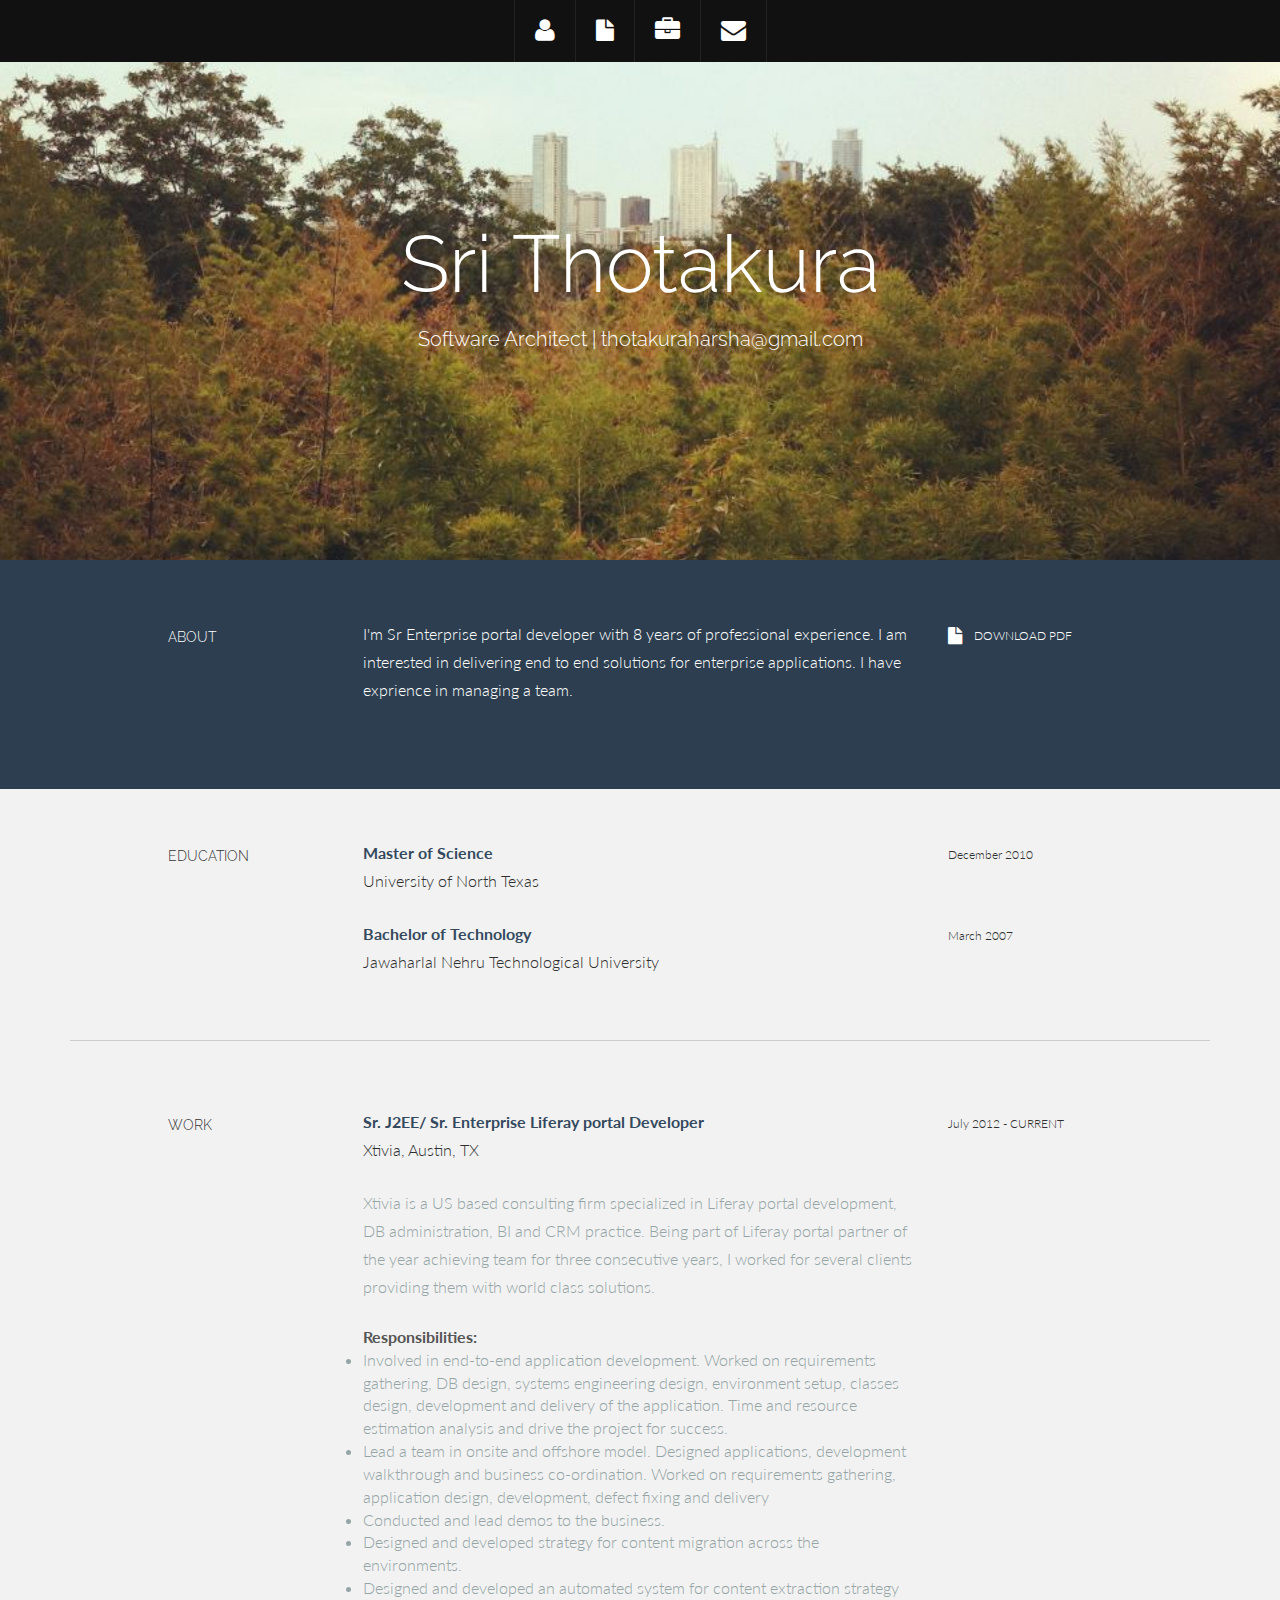
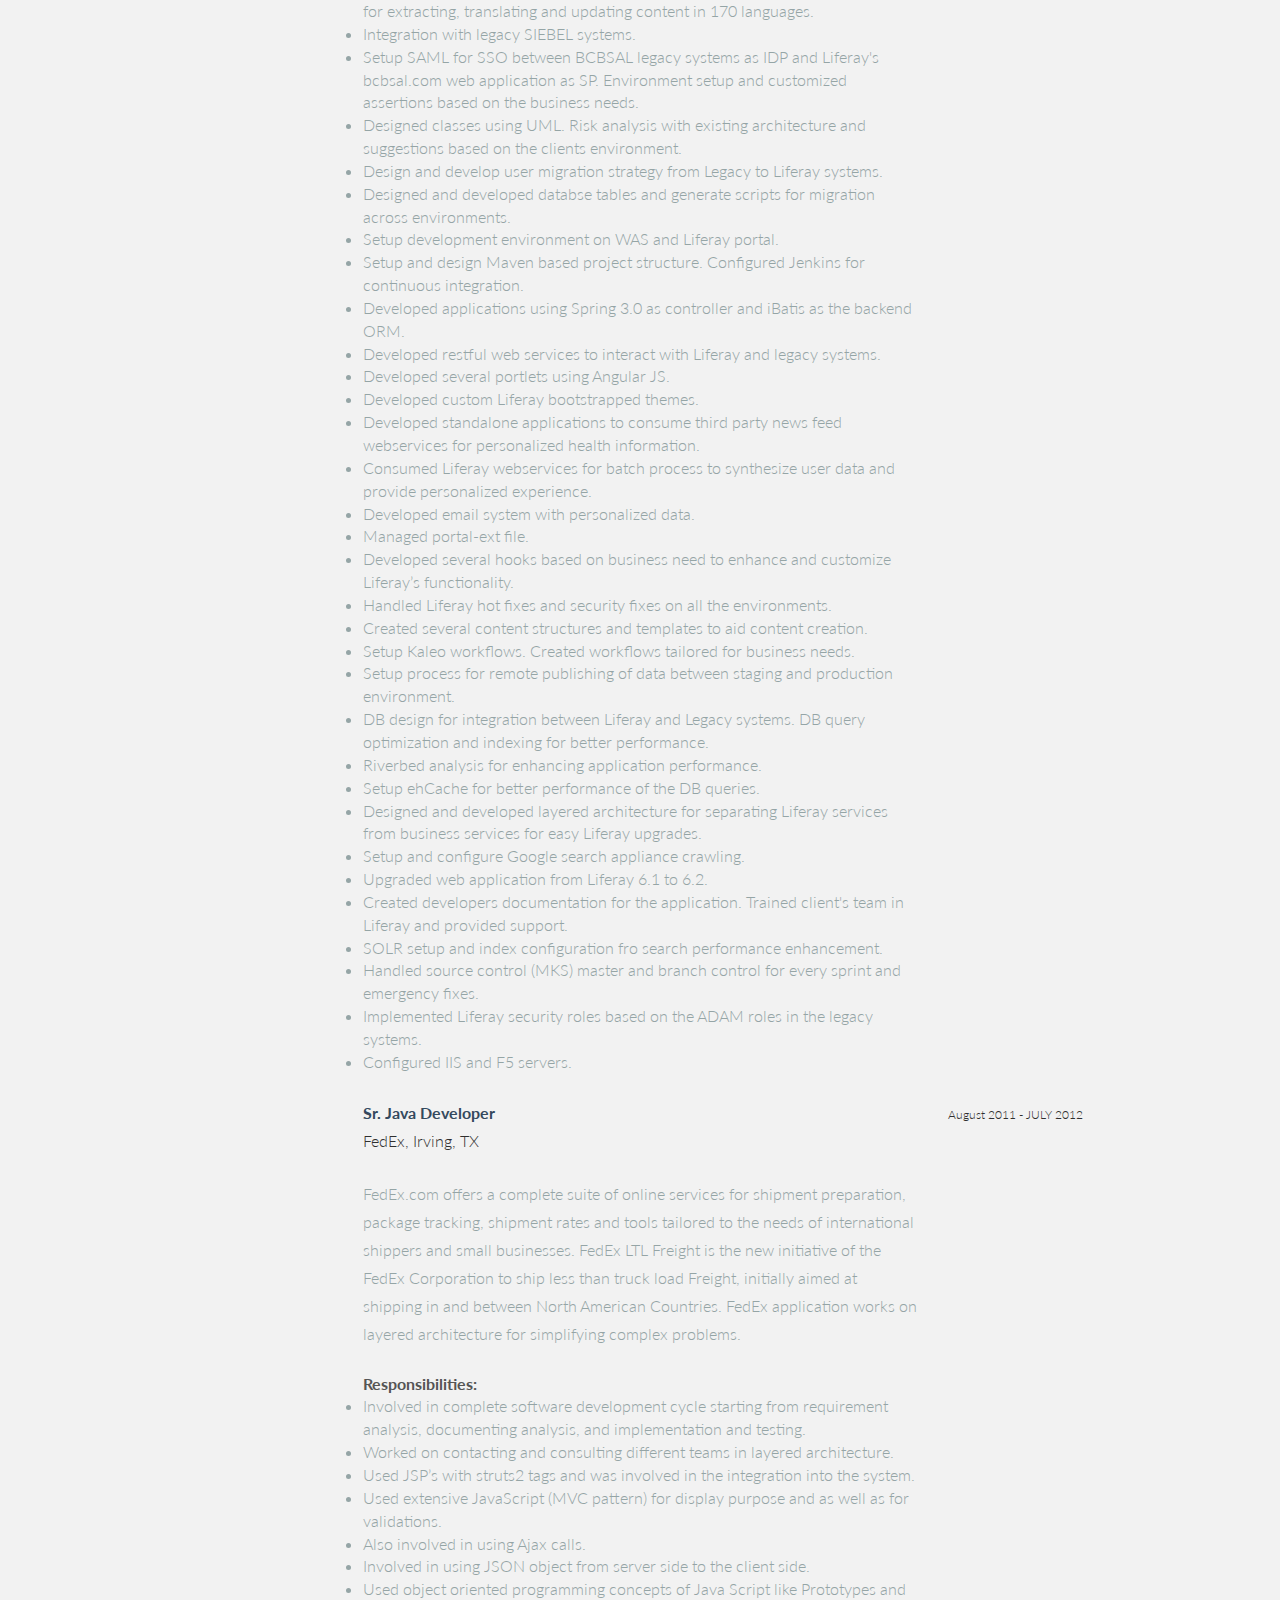
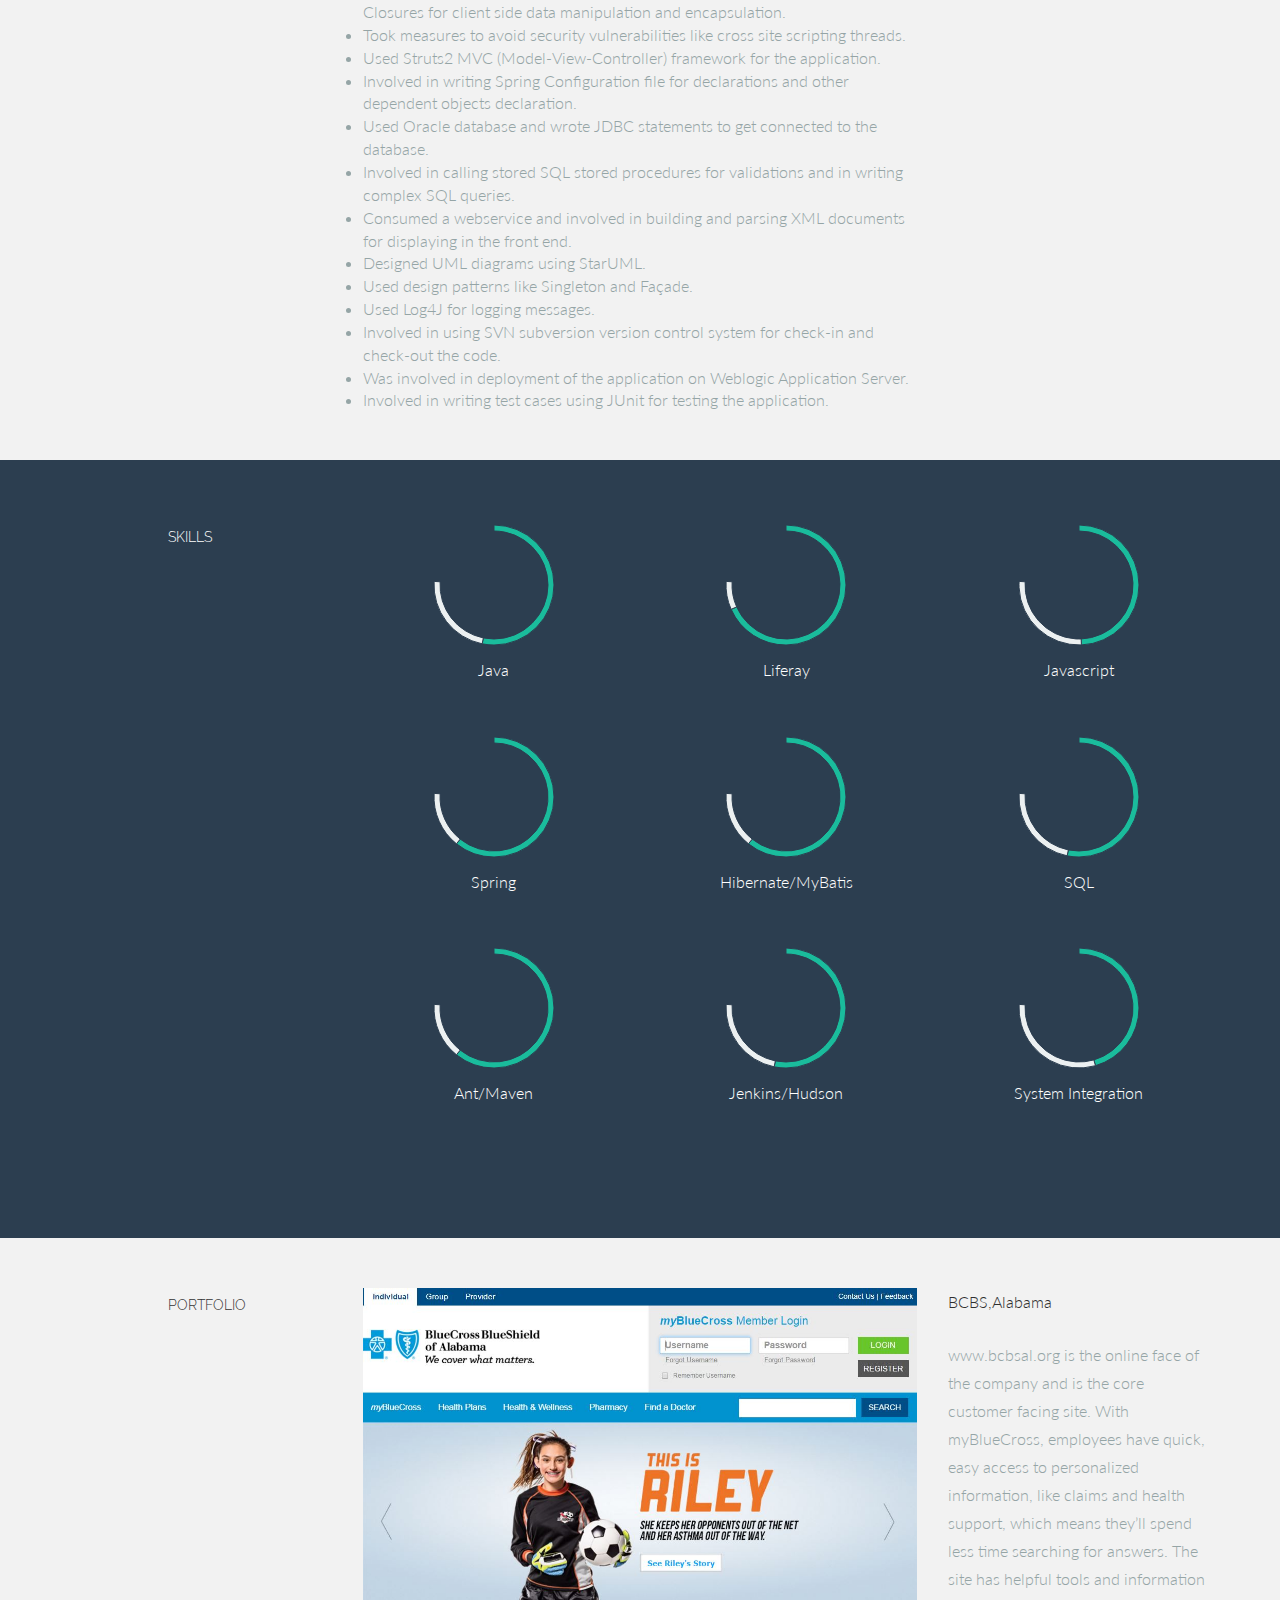
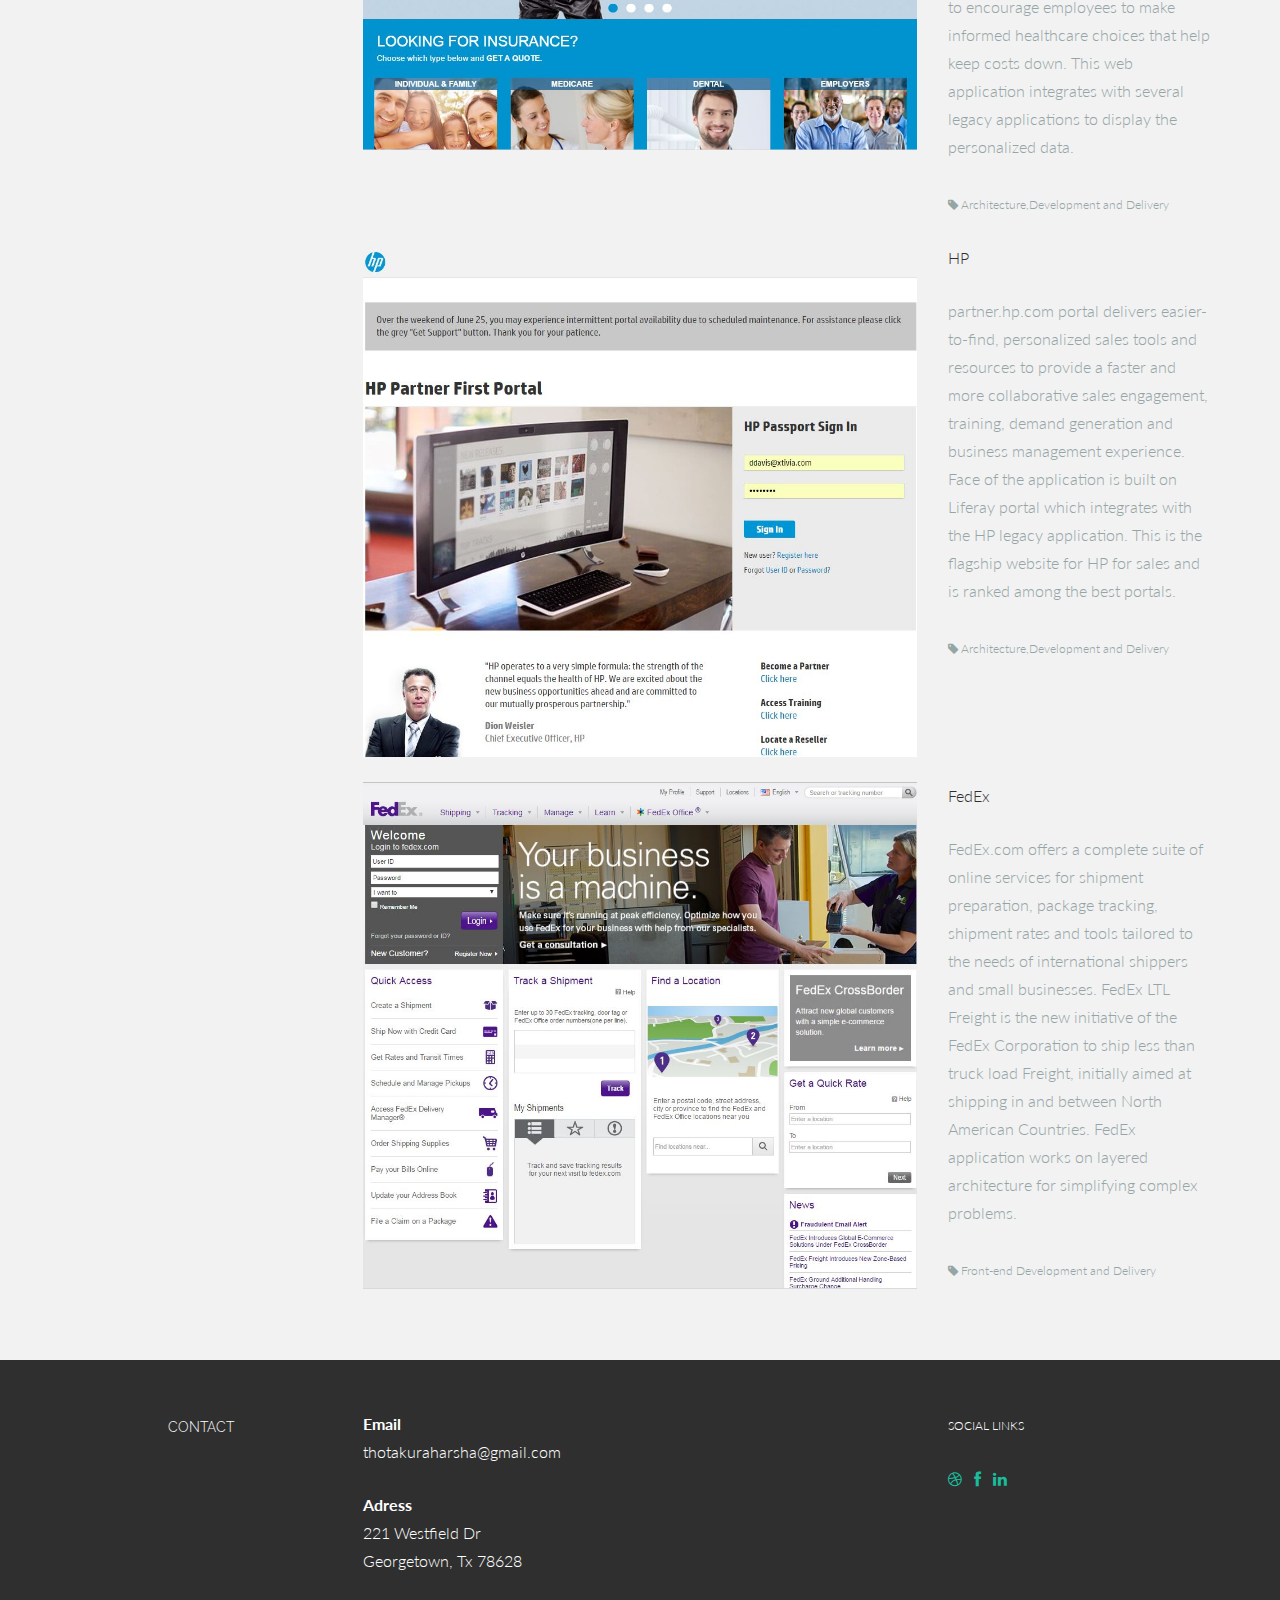
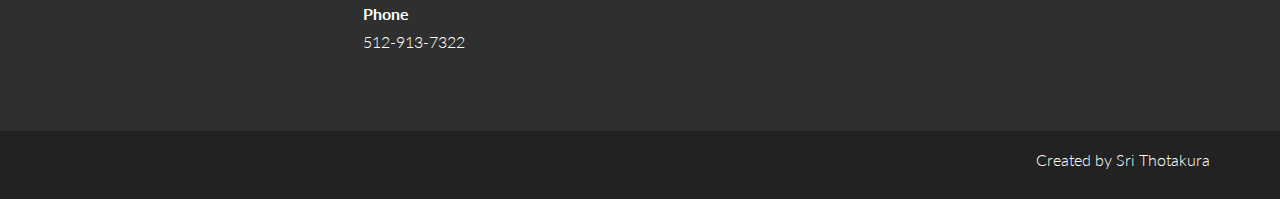
==== index.html @ c40a8e44 "Updates" ====
<!DOCTYPE html>
<html lang="en">
  <head>
    <meta charset="utf-8">
    <meta name="viewport" content="width=device-width, initial-scale=1.0">
    <meta name="description" content="">
    <meta name="author" content="">
    <link rel="shortcut icon" href="assets/ico/favicon.png">

    <title>Sri Thotakura Resume</title>

    <!-- Bootstrap core CSS -->
    <link href="assets/css/bootstrap.css" rel="stylesheet">

    <!-- Custom styles for this template -->
    <link href="assets/css/main.css" rel="stylesheet">
    
	<link rel="stylesheet" href="assets/css/font-awesome.min.css">
    
    <link href='http://fonts.googleapis.com/css?family=Lato:300,400,700,300italic,400italic' rel='stylesheet' type='text/css'>
    <link href='http://fonts.googleapis.com/css?family=Raleway:400,300,700' rel='stylesheet' type='text/css'>
    
    <script src="assets/js/jquery.min.js"></script>
    <script type="text/javascript" src="assets/js/smoothscroll.js"></script> 
    <script src="assets/js/Chart.js"></script>

    <!-- HTML5 shim and Respond.js IE8 support of HTML5 elements and media queries -->
    <!--[if lt IE 9]>
      <script src="assets/js/html5shiv.js"></script>
      <script src="assets/js/respond.min.js"></script>
    <![endif]-->
  </head>

  <body data-spy="scroll" data-offset="0" data-target="#nav">

	<div id="section-topbar">
		<div id="topbar-inner">
			<div class="container">
				<div class="row">
					<div class="dropdown">
						<ul id="nav" class="nav">
							<li class="menu-item"><a class="smoothScroll" href="#about" title="About"><i class="icon-user"></i></a></li>
							<li class="menu-item"><a class="smoothScroll" href="#resume" title="Resume"><i class="icon-file"></i></a></li>
							<li class="menu-item"><a class="smoothScroll" href="#work" title="Works"><i class="icon-briefcase"></i></a></li>
							<li class="menu-item"><a class="smoothScroll" href="#contact" title="Contact"><i class="icon-envelope"></i></a></li>
						</ul><!--/ uL#nav -->
					</div><!-- /.dropdown -->

					<div class="clear"></div>
				</div><!--/.row -->
			</div><!--/.container -->

			<div class="clear"></div>
		</div><!--/ #topbar-inner -->
	</div><!--/ #section-topbar -->
	
	<div id="headerwrap">
		<div class="container">
			<div class="row centered">
				<div class="col-lg-12">
					<h1>Sri Thotakura</h1>
					<h3>Software Architect | thotakuraharsha@gmail.com</h3>
				</div><!--/.col-lg-12 -->
			</div><!--/.row -->
		</div><!--/.container -->
	</div><!--/.#headerwrap -->
	

	<section id="about" name="about"></section>
	<div id="intro">
		<div class="container">
			<div class="row">
				
				<div class="col-lg-2 col-lg-offset-1">
					<h5>ABOUT</h5>
				</div>
				<div class="col-lg-6">
					<p>I'm Sr Enterprise portal developer with 8 years of professional experience. I am interested in delivering end to end solutions for enterprise applications. I have exprience in managing a team.</p>
				</div>
				<div class="col-lg-3">
					<p><a href="assets/doc/Sri-Thota.doc"><i class="icon-file"></i></a> <sm>DOWNLOAD PDF</sm></p>
				</div>
				
			</div><!--/.row -->
		</div><!--/.container -->
	</div><!--/ #intro -->


	<section id="resume" name="resume"></section>
	<!--EDUCATION DESCRIPTION -->
	<div class="container desc">
		<div class="row">

				<div class="col-lg-2 col-lg-offset-1">
					<h5>EDUCATION</h5>
				</div>
				<div class="col-lg-6">
					<p><t>Master of Science</t><br/>
						University of North Texas <br/>						
					</p>
				</div>
				<div class="col-lg-3">
					<p><sm>December 2010</sm></p>
				</div>
	
				<div class="col-lg-6 col-lg-offset-3">
					<p><t>Bachelor of Technology</t><br/>
						Jawaharlal Nehru Technological University <br/>						
					</p>
				</div>
				<div class="col-lg-3">
					<p><sm>March 2007</sm></p>
				</div>
	
		</div><!--/.row -->
		<br>
		<hr>
	</div><!--/.container -->
	
	
	<!--WORK DESCRIPTION -->
	<div class="container desc">
		<div class="row">

				<div class="col-lg-2 col-lg-offset-1">
					<h5>WORK</h5>
				</div>
				<div class="col-lg-6">
					<p><t>Sr. J2EE/ Sr. Enterprise Liferay portal Developer</t><br/>
						Xtivia, Austin, TX  <br/>
					</p>
					<p><more>Xtivia is a US based consulting firm specialized in Liferay portal development, DB administration, BI and CRM practice. Being part of Liferay portal partner of the year achieving team for three consecutive years, I worked for several clients providing them with world class solutions.</more></p>
					<b>Responsibilities:</b>
                      <more> 
					   <li>	Involved in end-to-end application development. Worked on requirements gathering, DB design, systems engineering design, environment setup, classes design, development and delivery of the application. Time and resource estimation analysis and drive the project for success. 
					   <li> Lead a team in onsite and offshore model. Designed applications, development walkthrough and business co-ordination. Worked on requirements gathering, application design, development, defect fixing and delivery
					   <li>	Conducted and lead demos to the business.
	                   <li> Designed and developed strategy for content migration across the environments.
					   <li>	Designed and developed an automated  system for content extraction strategy for extracting, translating and updating content in 170 languages.
					   <li>Integration with legacy SIEBEL systems.
                       <li>	Setup SAML for SSO between BCBSAL legacy systems as IDP and Liferay's bcbsal.com web application as SP. Environment setup and customized assertions based on the business needs.
                       <li>	Designed classes using UML. Risk analysis with existing architecture and suggestions based on the clients environment.
                       <li>	Design and develop user migration strategy from Legacy to Liferay systems. 
                       <li>	Designed and developed databse tables and generate scripts for migration across environments.
                       <li>	Setup development environment on WAS and Liferay portal.
                       <li>	Setup and design Maven based project structure. Configured Jenkins for continuous integration.
                       <li>	Developed applications using Spring 3.0 as controller and iBatis as the backend ORM.   
                       <li>	Developed restful web services to interact with Liferay and legacy systems.
                       <li>	Developed several portlets using Angular JS.
                       <li>	Developed custom Liferay bootstrapped themes.
                       <li>	Developed standalone applications to consume third party news feed webservices for personalized health information.
                       <li>	Consumed Liferay webservices for batch process to synthesize user data and provide personalized experience.
                       <li>	Developed email system with personalized data.
                       <li>	Managed portal-ext file.
                       <li>	Developed several hooks based on business need to enhance and customize Liferay’s functionality. 
                       <li>	Handled Liferay hot fixes and security fixes on all the environments.
                       <li>	Created several content structures and templates to aid content creation. 
                       <li>	Setup Kaleo workflows. Created workflows tailored for business needs.
                       <li>	Setup process for remote publishing of data between staging and production environment. 
                       <li>	DB design for integration between Liferay and Legacy systems. DB query optimization and indexing for better performance. 
                       <li>	Riverbed analysis for enhancing application performance.
                       <li>	Setup ehCache for better performance of the DB queries.
                       <li>	Designed and developed layered architecture for separating Liferay services from business services for easy Liferay upgrades.
                       <li>	Setup and configure Google search appliance crawling.
                       <li>	Upgraded web application from Liferay 6.1 to 6.2. 
                       <li>	Created developers documentation for the application. Trained client's team in Liferay and provided support.
                       <li>	SOLR setup and index configuration fro search performance enhancement.
                       <li>	Handled source control (MKS) master and branch control for every sprint and emergency fixes.
                       <li>	Implemented Liferay security roles based on the ADAM roles in the legacy systems.
					   <li>	Configured IIS and F5 servers.
					   </more>
						<p><more></more>	</p>
				</div>
				<div class="col-lg-3">
					<p><sm>July 2012 - CURRENT</sm></p>
				</div>
	
				<div class="col-lg-6 col-lg-offset-3">
					<p><t>Sr. Java Developer</t><br/>
						FedEx, Irving, TX  <br/>
					</p>
					<p><more>FedEx.com offers a complete suite of online services for shipment preparation, package tracking, shipment rates and tools tailored to the needs of international shippers and small businesses. FedEx LTL Freight is the new initiative of the FedEx Corporation to ship less than truck load Freight, initially aimed at shipping in and between North American Countries. FedEx application works on layered architecture for simplifying complex problems.</more></p>
					<b>Responsibilities:</b>
                      <more> 
					   <li>	Involved in complete software development cycle starting from requirement analysis, documenting analysis, and implementation and testing.
                       <li>	Worked on contacting and consulting different teams in layered architecture.
                       <li>	Used JSP’s with struts2 tags and was involved in the integration into the system.
                       <li>	Used extensive JavaScript (MVC pattern) for display purpose and as well as for validations.
                       <li>	Also involved in using Ajax calls.
                       <li>	Involved in using JSON object from server side to the client side.
                       <li>	Used object oriented programming concepts of Java Script like Prototypes and Closures for client side data manipulation and encapsulation.
                       <li>	Took measures to avoid security vulnerabilities like cross site scripting threads.
                       <li>	Used Struts2 MVC (Model-View-Controller) framework for the application.
                       <li>	Involved in writing Spring Configuration file for declarations and other dependent objects declaration.
                       <li>	Used Oracle database and wrote JDBC statements to get connected to the database.
                       <li>	Involved in calling stored SQL stored procedures for validations and in writing complex SQL queries.
                       <li>	Consumed a webservice and involved in building and parsing XML documents for displaying in the front end.
                       <li>	Designed UML diagrams using StarUML.
                       <li>	Used design patterns like Singleton and Façade.
                       <li>	Used Log4J for logging messages.
                       <li>	Involved in using SVN subversion version control system for check-in and check-out the code.
                       <li>	Was involved in deployment of the application on Weblogic Application Server.
                       <li>	Involved in writing test cases using JUnit for testing the application.

					  </more> 
					  <p><more></more>	</p>
				</div>
				<div class="col-lg-3">
					<p><sm>August 2011 - JULY 2012</sm></p>
				</div>
		</div><!--/.row -->
		<br>
		
	</div><!--/.container -->


	
	
	
	<!--SKILLS DESCRIPTION -->
	<div id="skillswrap">
		<div class="container">
			<div class="row">
					<div class="col-lg-2 col-lg-offset-1">
						<h5>SKILLS</h5>
					</div>
					<div class="col-lg-3 centered">
						<canvas id="java" height="130" width="130"></canvas>
						<p>Java</p>
						<br>
						<script>
							var doughnutData = [
									{
										value: 70,
										color:"#1abc9c"
									},
									{
										value : 30,
										color : "#ecf0f1"
									}
								];
								var myDoughnut = new Chart(document.getElementById("java").getContext("2d")).Doughnut(doughnutData);
						</script>
					</div>
					<div class="col-lg-3 centered">
						<canvas id="Liferay" height="130" width="130"></canvas>
						<p>Liferay</p>
						<br>
						<script>
							var doughnutData = [
									{
										value: 90,
										color:"#1abc9c"
									},
									{
										value : 10,
										color : "#ecf0f1"
									}
								];
								var myDoughnut = new Chart(document.getElementById("Liferay").getContext("2d")).Doughnut(doughnutData);
						</script>
					</div>
					<div class="col-lg-3 centered">
						<canvas id="Javascript" height="130" width="130"></canvas>
						<p>Javascript</p>
						<br>
						<script>
							var doughnutData = [
									{
										value: 65,
										color:"#1abc9c"
									},
									{
										value : 35,
										color : "#ecf0f1"
									}
								];
								var myDoughnut = new Chart(document.getElementById("Javascript").getContext("2d")).Doughnut(doughnutData);
						</script>
					</div>
					
					<div class="col-lg-3 col-lg-offset-3 centered">
						<canvas id="Spring" height="130" width="130"></canvas>
						<p>Spring</p>
						<br>
						<script>
							var doughnutData = [
									{
										value: 80,
										color:"#1abc9c"
									},
									{
										value : 20,
										color : "#ecf0f1"
									}
								];
								var myDoughnut = new Chart(document.getElementById("Spring").getContext("2d")).Doughnut(doughnutData);
						</script>
					</div>
					<div class="col-lg-3 centered">
						<canvas id="orm" height="130" width="130"></canvas>
						<p>Hibernate/MyBatis</p>
						<br>
						<script>
							var doughnutData = [
									{
										value: 80,
										color:"#1abc9c"
									},
									{
										value : 20,
										color : "#ecf0f1"
									}
								];
								var myDoughnut = new Chart(document.getElementById("orm").getContext("2d")).Doughnut(doughnutData);
						</script>
					</div>
					<div class="col-lg-3 centered">
						<canvas id="db" height="130" width="130"></canvas>
						<p>SQL</p>
						<br>
						<script>
							var doughnutData = [
									{
										value: 70,
										color:"#1abc9c"
									},
									{
										value : 30,
										color : "#ecf0f1"
									}
								];
								var myDoughnut = new Chart(document.getElementById("db").getContext("2d")).Doughnut(doughnutData);
						</script>
					</div>
					<div class="col-lg-3 col-lg-offset-3 centered">
						<canvas id="build" height="130" width="130"></canvas>
						<p>Ant/Maven</p>
						<br>
						<script>
							var doughnutData = [
									{
										value: 80,
										color:"#1abc9c"
									},
									{
										value : 20,
										color : "#ecf0f1"
									}
								];
								var myDoughnut = new Chart(document.getElementById("build").getContext("2d")).Doughnut(doughnutData);
						</script>
					</div>
					<div class="col-lg-3 centered">
						<canvas id="ci" height="130" width="130"></canvas>
						<p>Jenkins/Hudson</p>
						<br>
						<script>
							var doughnutData = [
									{
										value: 70,
										color:"#1abc9c"
									},
									{
										value : 30,
										color : "#ecf0f1"
									}
								];
								var myDoughnut = new Chart(document.getElementById("ci").getContext("2d")).Doughnut(doughnutData);
						</script>
					</div>
					<div class="col-lg-3 centered">
						<canvas id="si" height="130" width="130"></canvas>
						<p>System Integration</p>
						<br>
						<script>
							var doughnutData = [
									{
										value: 60,
										color:"#1abc9c"
									},
									{
										value : 40,
										color : "#ecf0f1"
									}
								];
								var myDoughnut = new Chart(document.getElementById("si").getContext("2d")).Doughnut(doughnutData);
						</script>
					</div>

			</div><!--/.row -->
			<br>
		</div><!--/.container -->
	</div><!--/ #skillswrap -->



	<section id="work" name="work"></section>
	<!--PORTFOLIO DESCRIPTION -->
	<div class="container desc">
		<div class="row">
				<div class="col-lg-2 col-lg-offset-1">
					<h5>PORTFOLIO</h5>
				</div>
				<div class="col-lg-6">
					<p><img class="img-responsive" src="assets/img/bcbsal.jpg" alt=""></p>
				</div>
				<div class="col-lg-3">
					<p>BCBS,Alabama</p>
				<p><more>www.bcbsal.org is the online face of the company and is the core customer facing site. With myBlueCross, employees have quick, easy access to personalized information, like claims and health support, which means they’ll spend less time searching for answers. The site has helpful tools and information to encourage employees to make informed healthcare choices that help keep costs down. This web application integrates with several legacy applications to display the personalized data.<br/><br/>
					<sm><i class="icon-tag"></i> Architecture,Development and Delivery</sm></more> 
				</p>
				</div>
	
				<div class="col-lg-6 col-lg-offset-3">
					<p><img class="img-responsive" src="assets/img/hp.jpg" alt=""></p>
				</div>
				<div class="col-lg-3">
						<p>HP</p>
					<p><more>partner.hp.com portal delivers easier-to-find, personalized sales tools and resources to provide a faster and more collaborative sales engagement, training, demand generation and business management experience. Face of the application is built on Liferay portal which integrates with the HP legacy application. This is the flagship website for HP for sales and is ranked among the best portals.<br/><br/>
						<sm><i class="icon-tag"></i> Architecture,Development and Delivery</sm></more> 
					</p>
				</div>
				
				<div class="col-lg-6 col-lg-offset-3">
					<p><img class="img-responsive" src="assets/img/fedex.jpg" alt=""></p>
				</div>
				<div class="col-lg-3">
						<p>FedEx</p>
					<p><more>FedEx.com offers a complete suite of online services for shipment preparation, package tracking, shipment rates and tools tailored to the needs of international shippers and small businesses. FedEx LTL Freight is the new initiative of the FedEx Corporation to ship less than truck load Freight, initially aimed at shipping in and between North American Countries. FedEx application works on layered architecture for simplifying complex problems.<br/><br/>
						<sm><i class="icon-tag"></i> Front-end Development and Delivery</sm></more> 
					</p>
				</div>
		
		</div><!--/.row -->
		<br>
		<br>
	</div><!--/.container -->
	


	<section id="contact" name="contact"></section>
	<!--FOOTER DESCRIPTION -->
	<div id="footwrap">
		<div class="container">
			<div class="row">
			
				<div class="col-lg-2 col-lg-offset-1">
					<h5>CONTACT</h5>
				</div>
				<div class="col-lg-6">
					<p><t>Email</t><br/>
						thotakuraharsha@gmail.com <br/>
					</p>
					<p><t>Adress</t><br/>
						221 Westfield Dr <br/>
						Georgetown, Tx 78628 <br/>						
					</p>
					<p><t>Phone</t><br/>
						512-913-7322 <br/>
					</p>
				</div>
				<div class="col-lg-3">
					<p><sm>SOCIAL LINKS</sm></p>
					<p>
						<a href="#"><i class="icon-dribbble"></i></a>						
						<a href="https://www.facebook.com/thotakuraharsha"><i class="icon-facebook"></i></a>
						<a href="https://www.linkedin.com/in/sriharsha-thotakura-b2641964"><i class="icon-linkedin"></i></a>						

					</p>
				</div>
			</div><!--/.row -->
		</div><!--/.container -->
	</div><!--/ #footer -->
	
	<div id="c">
		<div class="container">
			<p>Created by Sri Thotakura</p>
		
		</div>
	</div>
	

    <!-- Bootstrap core JavaScript
    ================================================== -->
    <!-- Placed at the end of the document so the pages load faster -->
    <script src="assets/js/bootstrap.js"></script>
  </body>
</html>
---- assets/css/main.css ----
/* Author: Carlos Alvarez
 * URL: http://alvarez.is
 *
 * Project Name: Kelvin - Free Bootstrap 3 Resume Theme
 * Version: 1.0
 * URL: http://blacktie.co
 */

body {
  background-color: #f2f2f2;
    font-family: "Lato";
    font-weight: 300;
    font-size: 16px;
    color: #555;

    -webkit-font-smoothing: antialiased;
    -webkit-overflow-scrolling: touch;
}

/* Titles */
h1, h2, h3, h4, h5, h6 {
    font-family: "Raleway";
    font-weight: 300;
    color: #333;
}


/* Paragraph & Typographic */
p {
    line-height: 28px;
    margin-bottom: 25px;
}

.centered {
    text-align: center;
}

/* Links */
a {
    color: #f85c37;
    word-wrap: break-word;

    -webkit-transition: color 0.1s ease-in, background 0.1s ease-in;
    -moz-transition: color 0.1s ease-in, background 0.1s ease-in;
    -ms-transition: color 0.1s ease-in, background 0.1s ease-in;
    -o-transition: color 0.1s ease-in, background 0.1s ease-in;
    transition: color 0.1s ease-in, background 0.1s ease-in;
}

a:hover,
a:focus {
    color: #7b7b7b;
    text-decoration: none;
    outline: 0;
}

a:before,
a:after {
    -webkit-transition: color 0.1s ease-in, background 0.1s ease-in;
    -moz-transition: color 0.1s ease-in, background 0.1s ease-in;
    -ms-transition: color 0.1s ease-in, background 0.1s ease-in;
    -o-transition: color 0.1s ease-in, background 0.1s ease-in;
    transition: color 0.1s ease-in, background 0.1s ease-in;
}

 hr {
    display: block;
    height: 1px;
    border: 0;
    border-top: 1px solid #ccc;
    margin: 1em 0;
    padding: 0;
}


/*---------------------------------------------------
	3.1 Topbar
---------------------------------------------------*/

#section-topbar {
	position: fixed;
	top: 0;
	left: 0;
	right: 0;
	z-index: 10000;
	overflow: visible;
	font: normal 16px/24px  'Open Sans', "Helvetica Neue", Helvetica, Arial, sans-serif;
}

#section-topbar a {
  color: #fff;
}

#topbar-inner {
	background: #111;
	line-height: 0;
	text-align: center;
}

/*
	Top Bar

	By default, top navigation bar uses "fixed" position
*/
#section-topbar ul#nav {
	display: inline-block;
	position: relative;
	margin: 0;
	padding: 0;

	border-right: 1px solid #222;

	/* For IE, the outcast */
	zoom:1;
	*display: inline;
}

#section-topbar ul#nav > li {
	display: block;
    float: left;
    padding: 0;
}


#section-topbar ul#nav a {
  display: block;
  font: normal 11px/18px "Helvetica Neue", Helvetica, Arial, sans-serif;
  text-decoration: none;
  padding: 18px 20px 18px 20px;
  border-left: 1px solid #222;
}

	#section-topbar ul#nav a:hover {
	  background: #222;
	  text-decoration: none;
	  border-left: 1px solid #111;
	}

	#section-topbar ul#nav .active a {
		background: #44bbaa;
		border-left: 1px solid #111;
	}

		#section-topbar ul#nav .active a:hover {
			background: #44bbaa;
		}
#section-topbar i {
	font-size: 25px;
}
/*---------------------------------------------------
	SECTION WRAPS
---------------------------------------------------*/

/* Header Wrap */
#headerwrap {
	background: url(../img/header-bg.jpg) no-repeat center top;
	margin-top: 60px;
	padding-top:140px;
	text-align:center;
	background-attachment: relative;
	background-position: center center;
	min-height: 500px;
	width: 100%;
	
    -webkit-background-size: 100%;
    -moz-background-size: 100%;
    -o-background-size: 100%;
    background-size: 100%;

    -webkit-background-size: cover;
    -moz-background-size: cover;
    -o-background-size: cover;
    background-size: cover;
}

#headerwrap h1 {
	font-size: 80px;
	color: white;
}

#headerwrap h3 {
	font-size: 20px;
	color: white;
}

/* Intnro Wrap */

#intro {
	background: #2c3e50;
	padding-top: 60px;
	padding-bottom: 60px;
	color: white;
} 

#intro h5, p {
	color: white;
}

#intro i {
	color: white;
	font-size: 20px;
	padding-right: 8px;
	vertical-align: middle;
}


#skillswrap {
	background: #2c3e50;
	padding-top: 60px;
	padding-bottom: 60px;
	color: white;
}

#skillswrap h5, p {
	color: white;
}

#footwrap {
	background: #2f2f2f;
	padding-top: 50px;
	padding-bottom: 50px;
}

#footwrap p {
	color: white;
}

#footwrap h5 {
	color: white;
}


#footwrap t {
	font-weight: 700;
}

#footwrap i {
	padding-right: 8px;
	color: #1abc9c;
}

/* Copyright Wrap */

#c {
	background: #222222;
	padding-top: 15px;
	text-align: right;
}

#c p {
	color: white
}



/* Global Values */

.desc {
	padding-top: 50px;
}

.desc p {
	color: #2f2f2f;
}

.desc t {
	color: #34495e;
	font-weight: 700;
}

.desc imp {
	padding: 6px;
	color: white;
	background: #34495e;
}

.desc more {
	color: #95a5a6;
}


sm {
	font-size: 12px;
}
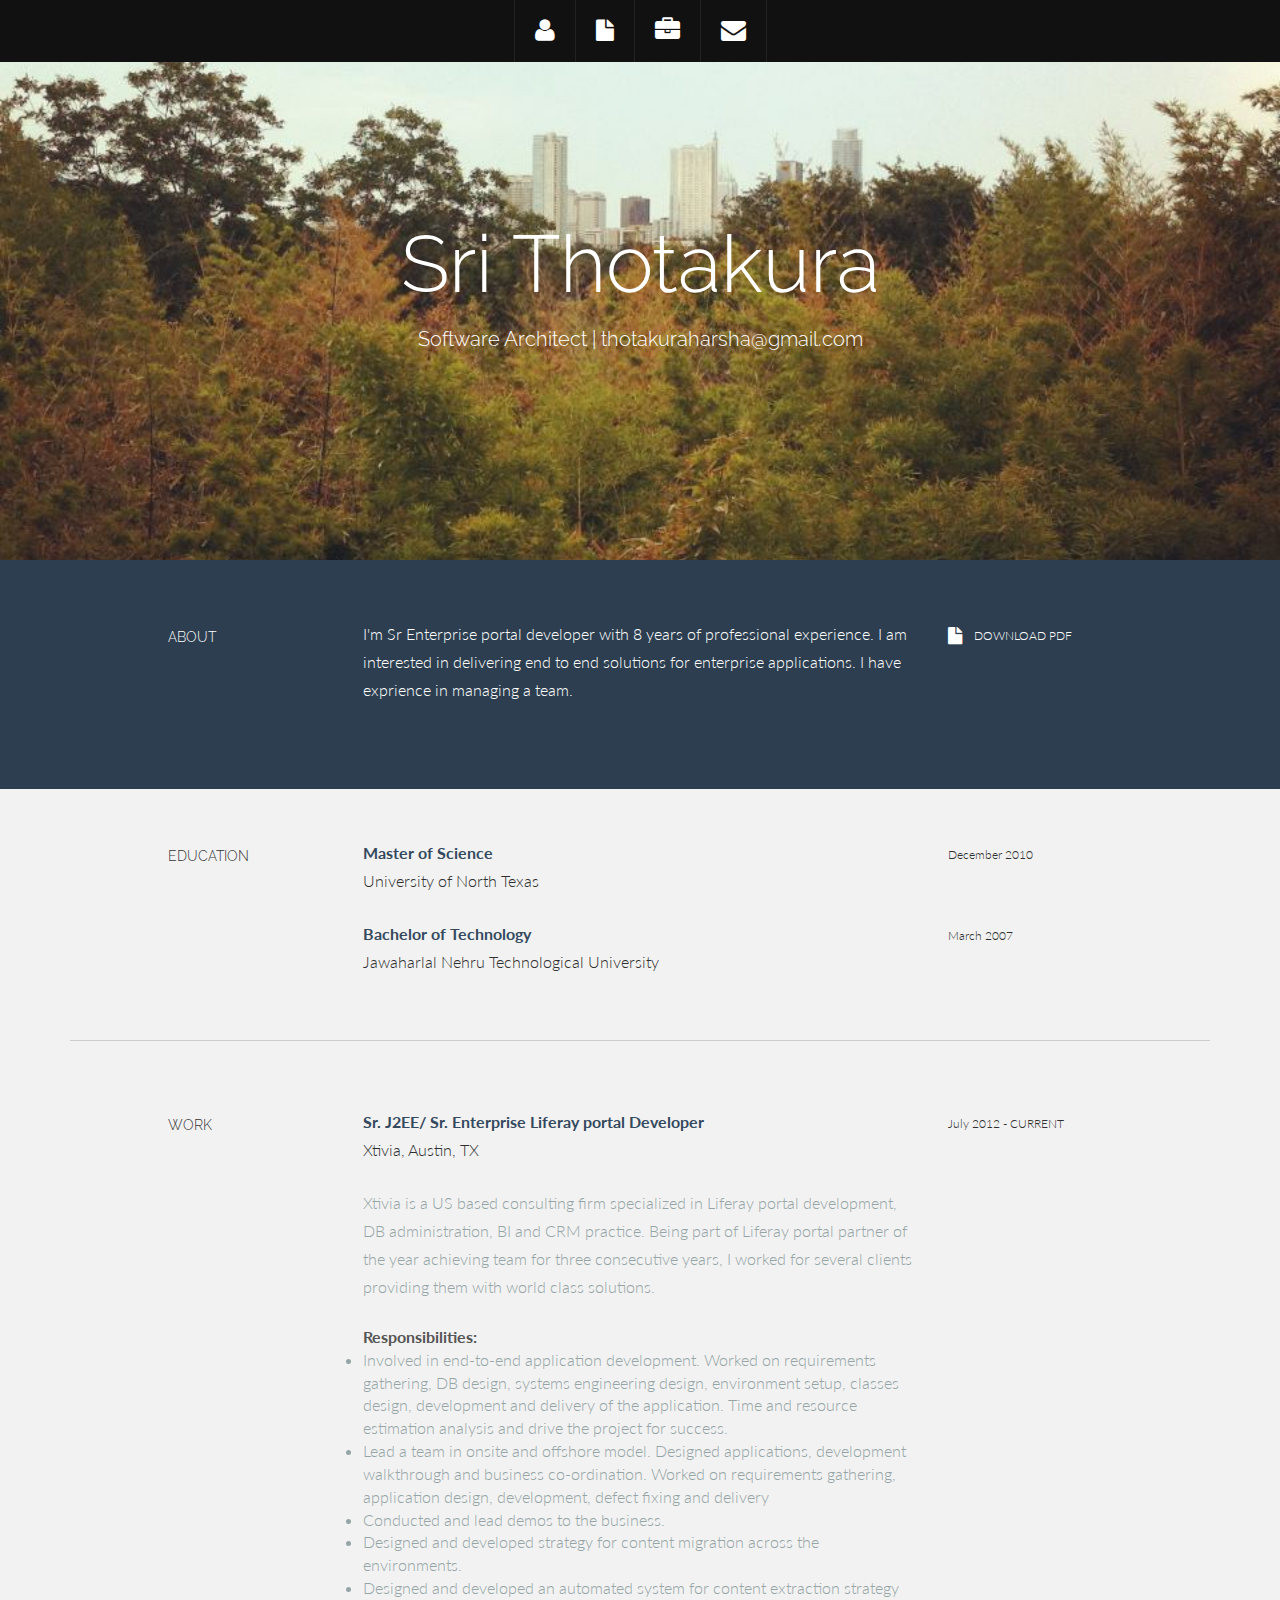
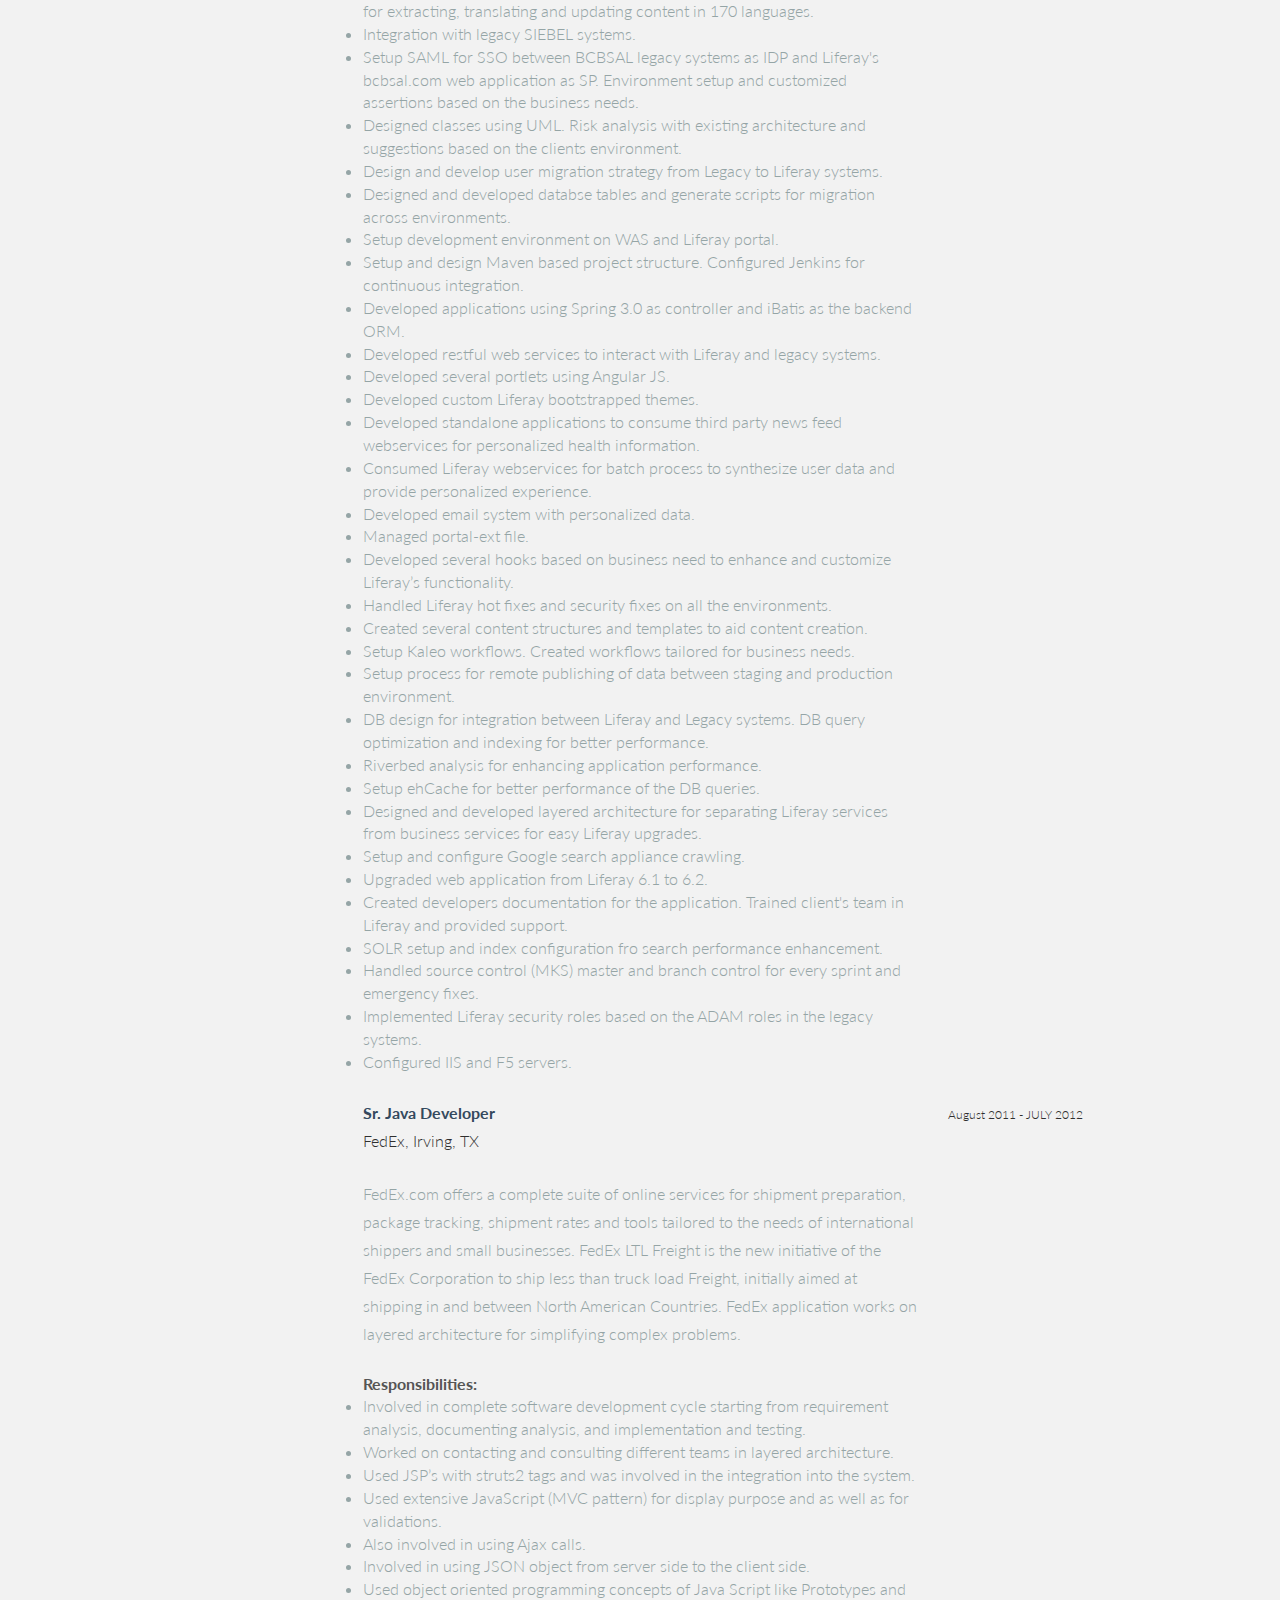
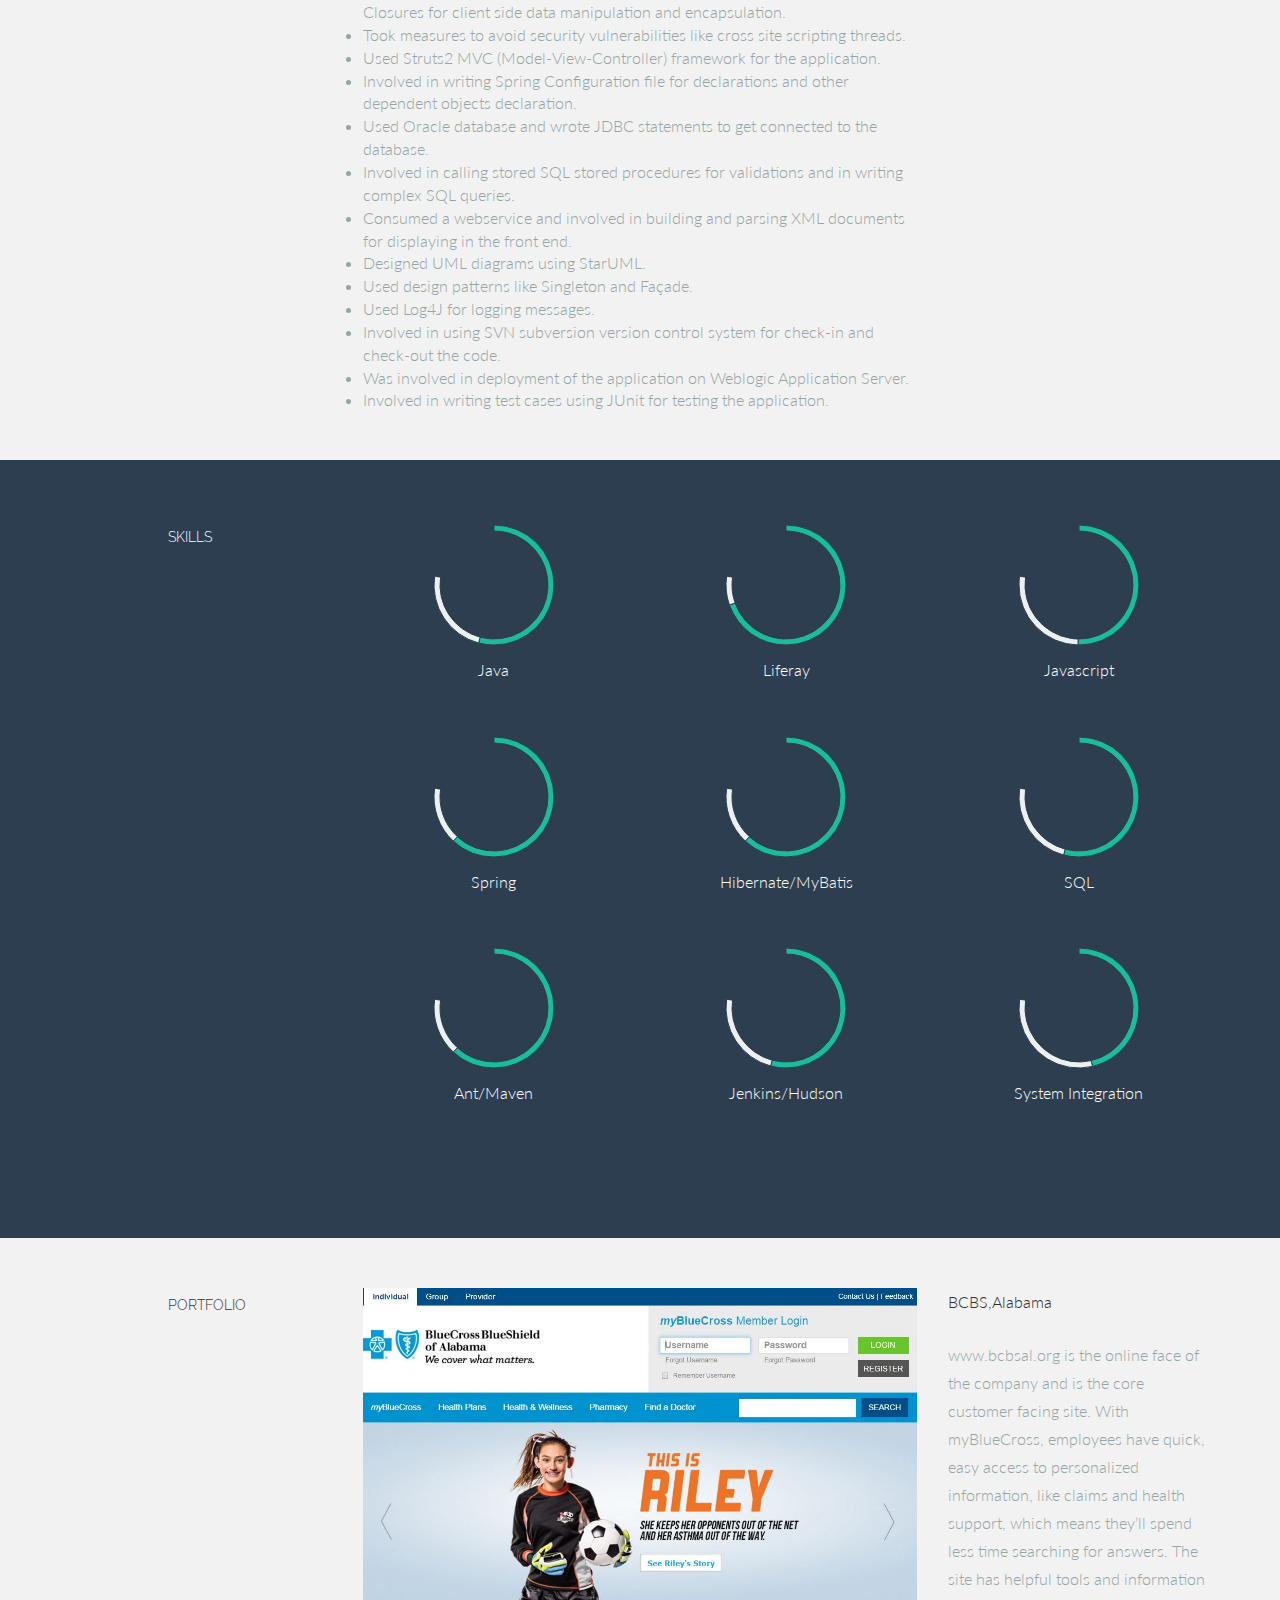
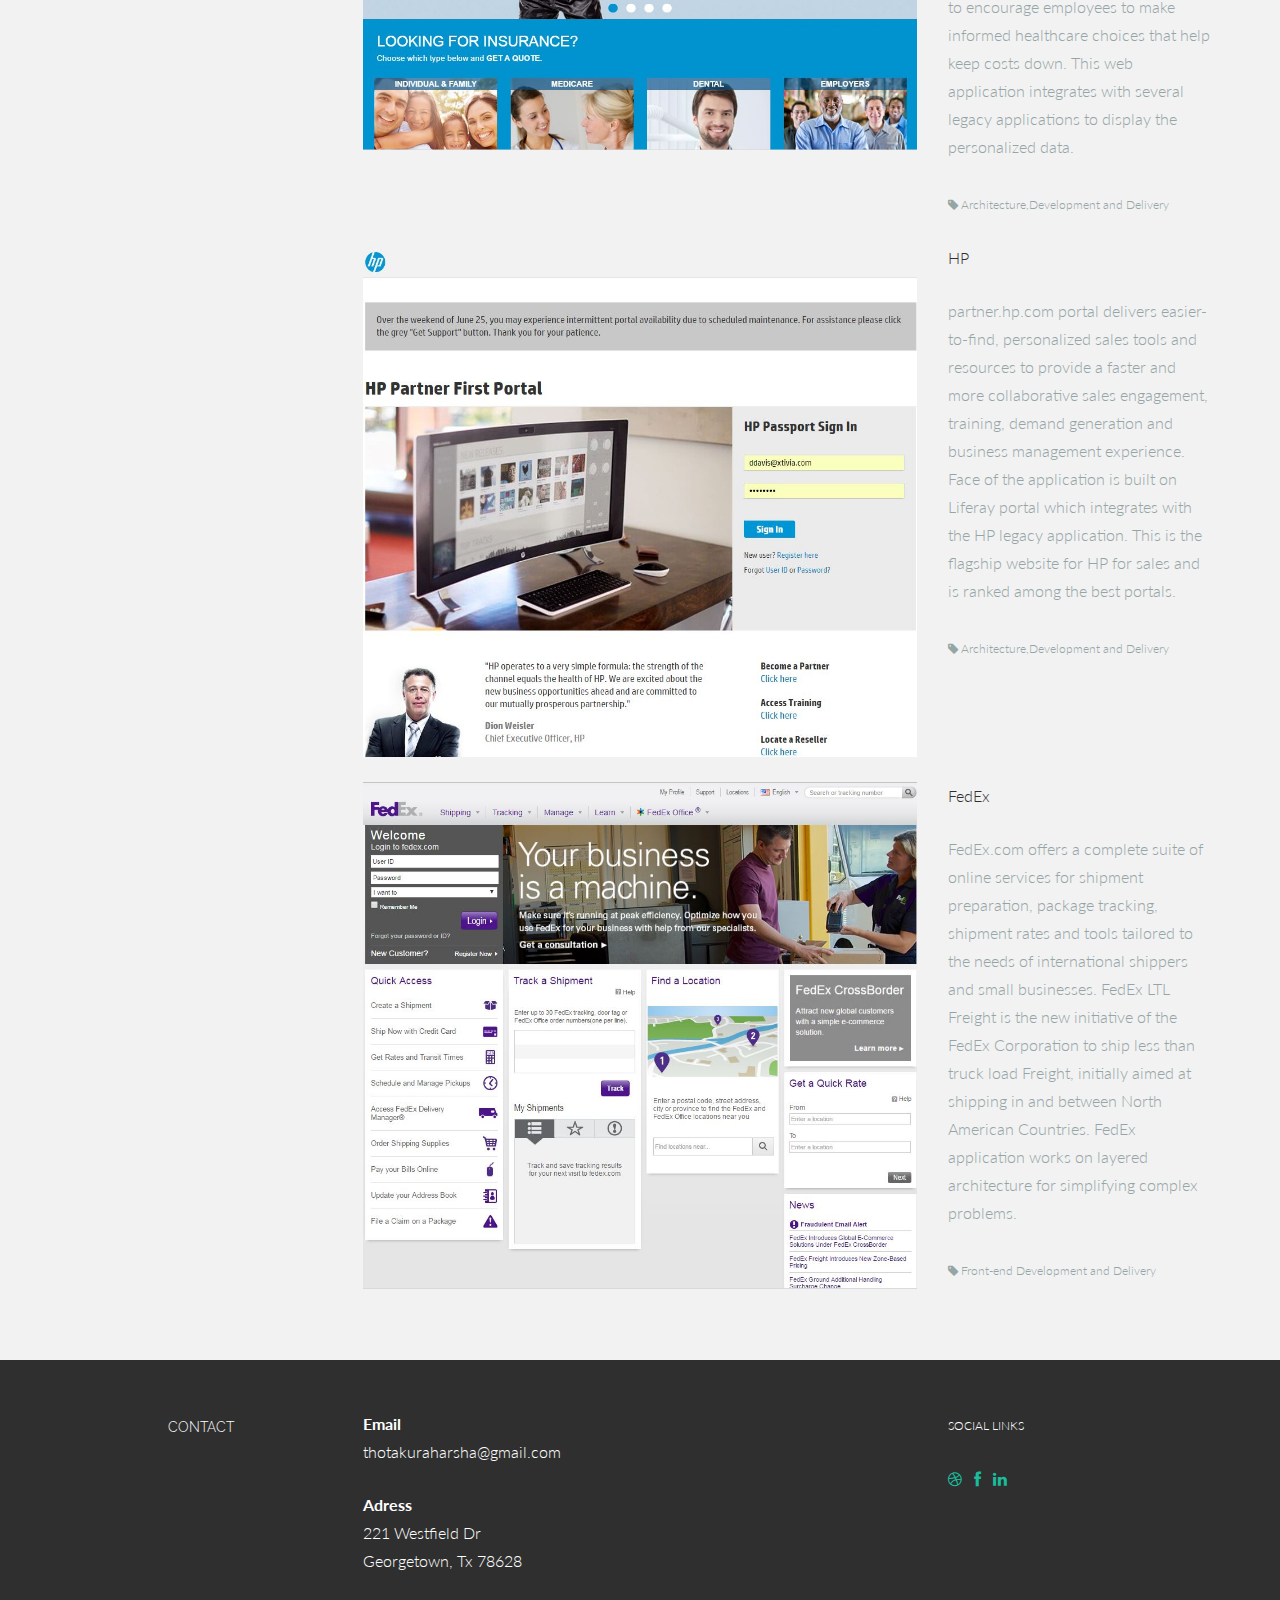
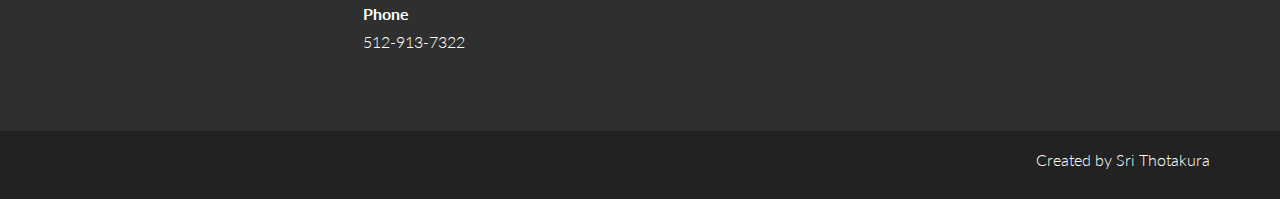
==== commit 15408f21: "Updated title" ====
--- a/index.html
+++ b/index.html
@@ -7,7 +7,7 @@
     <meta name="author" content="">
     <link rel="shortcut icon" href="assets/ico/favicon.png">
 
-    <title>Sri Thotakura Resume</title>
+    <title>Sri Thotakura</title>
 
     <!-- Bootstrap core CSS -->
     <link href="assets/css/bootstrap.css" rel="stylesheet">
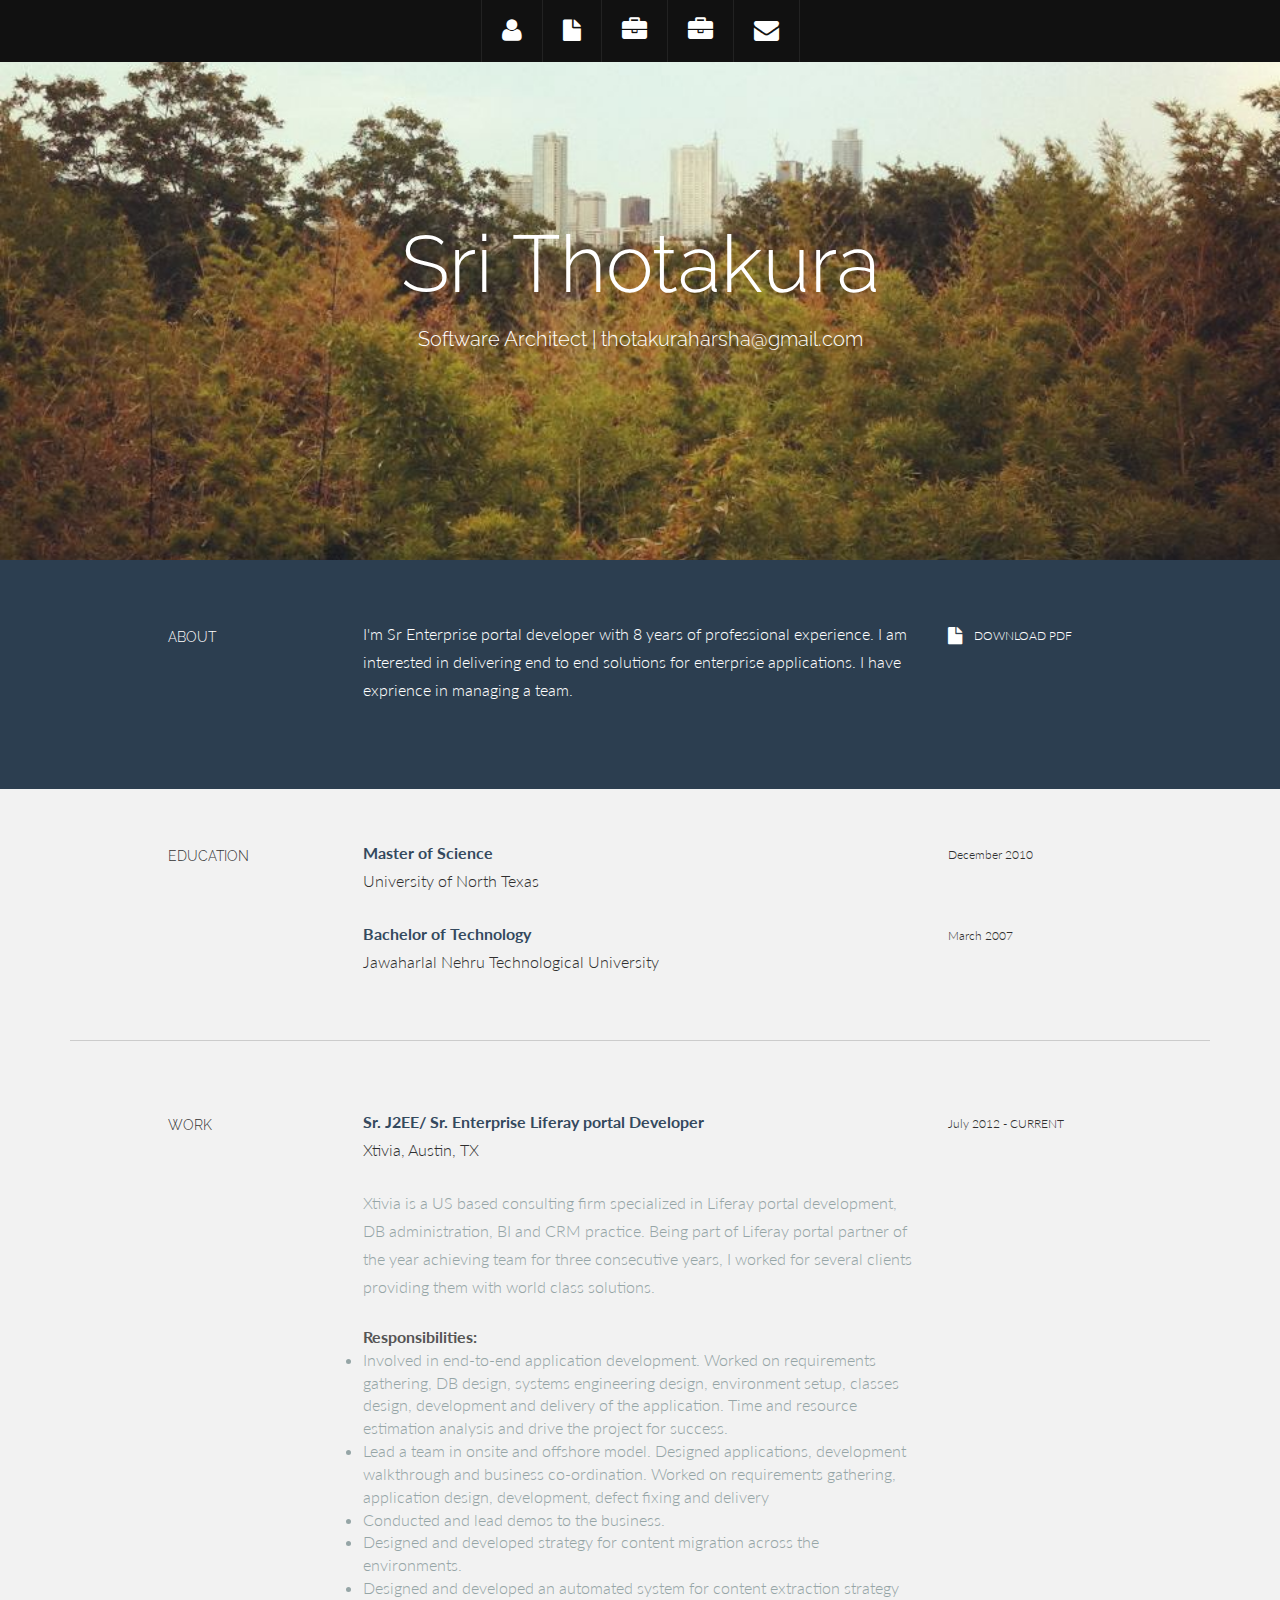
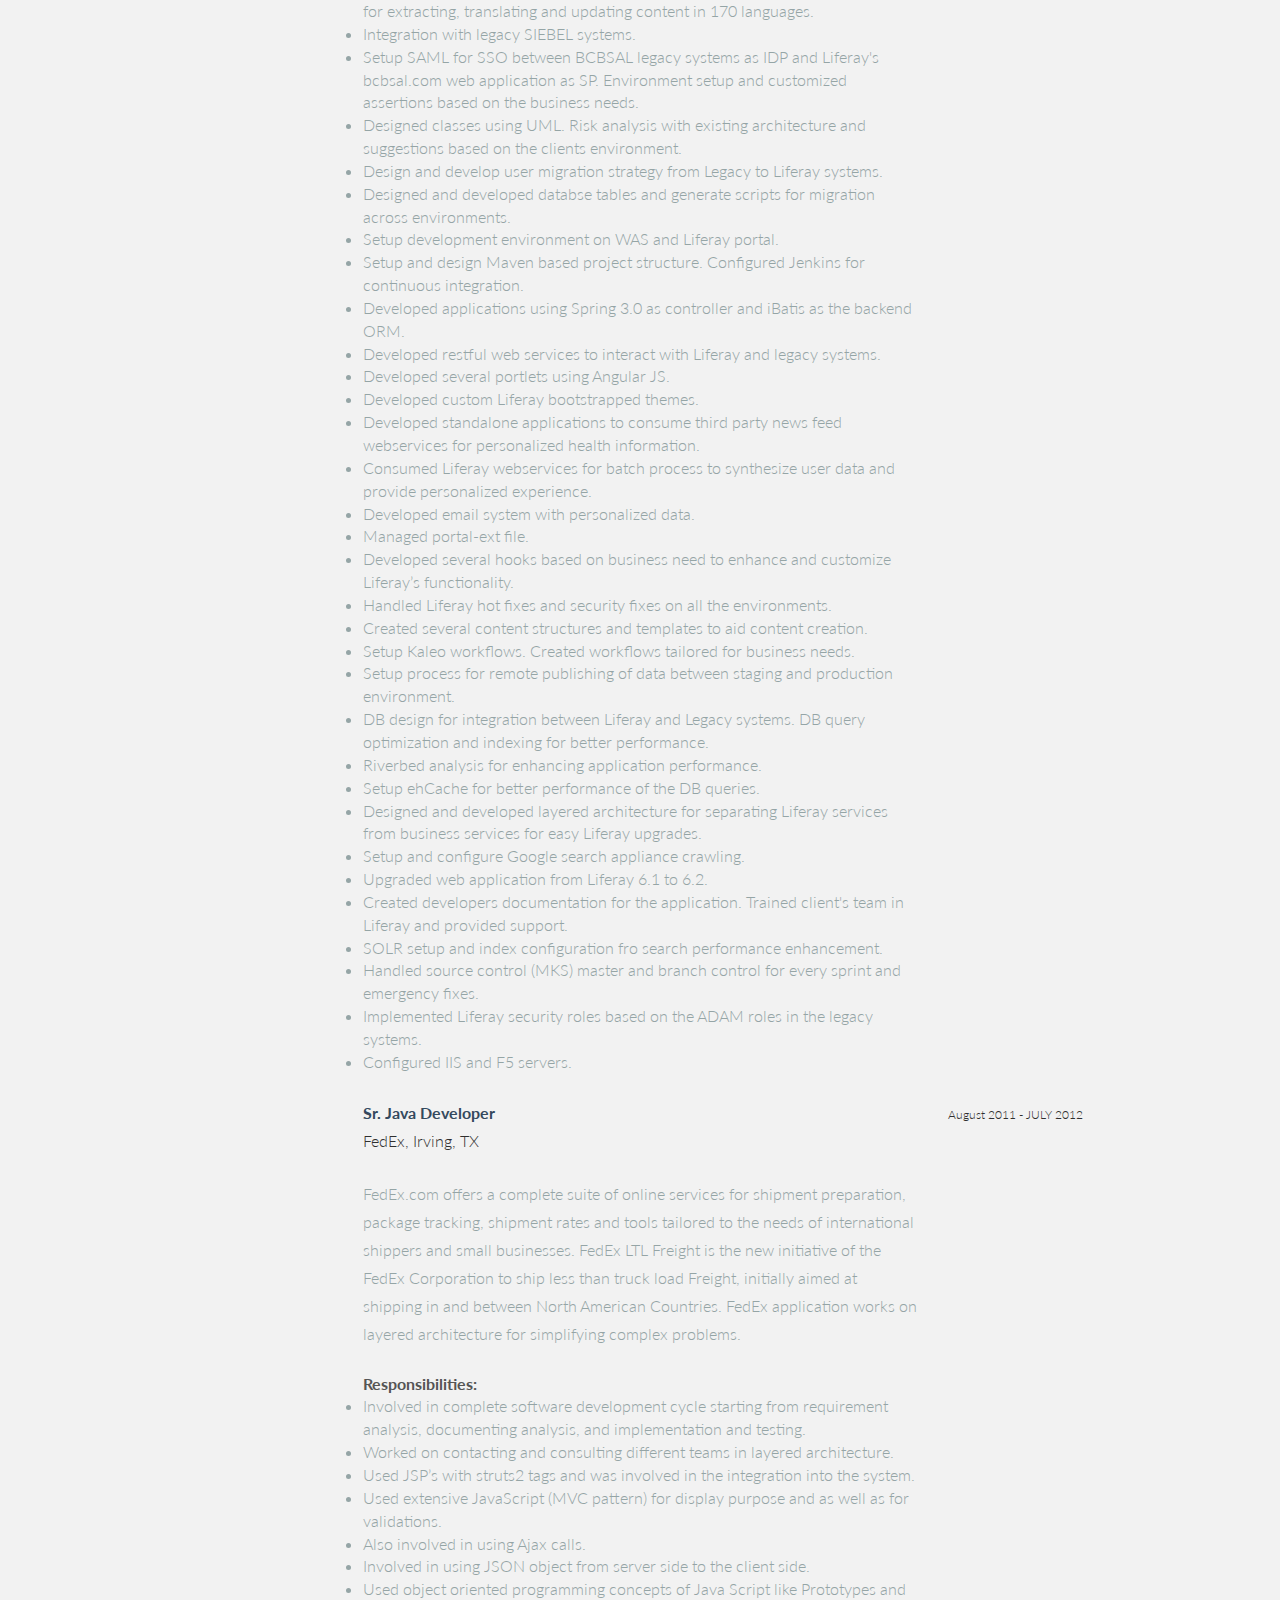
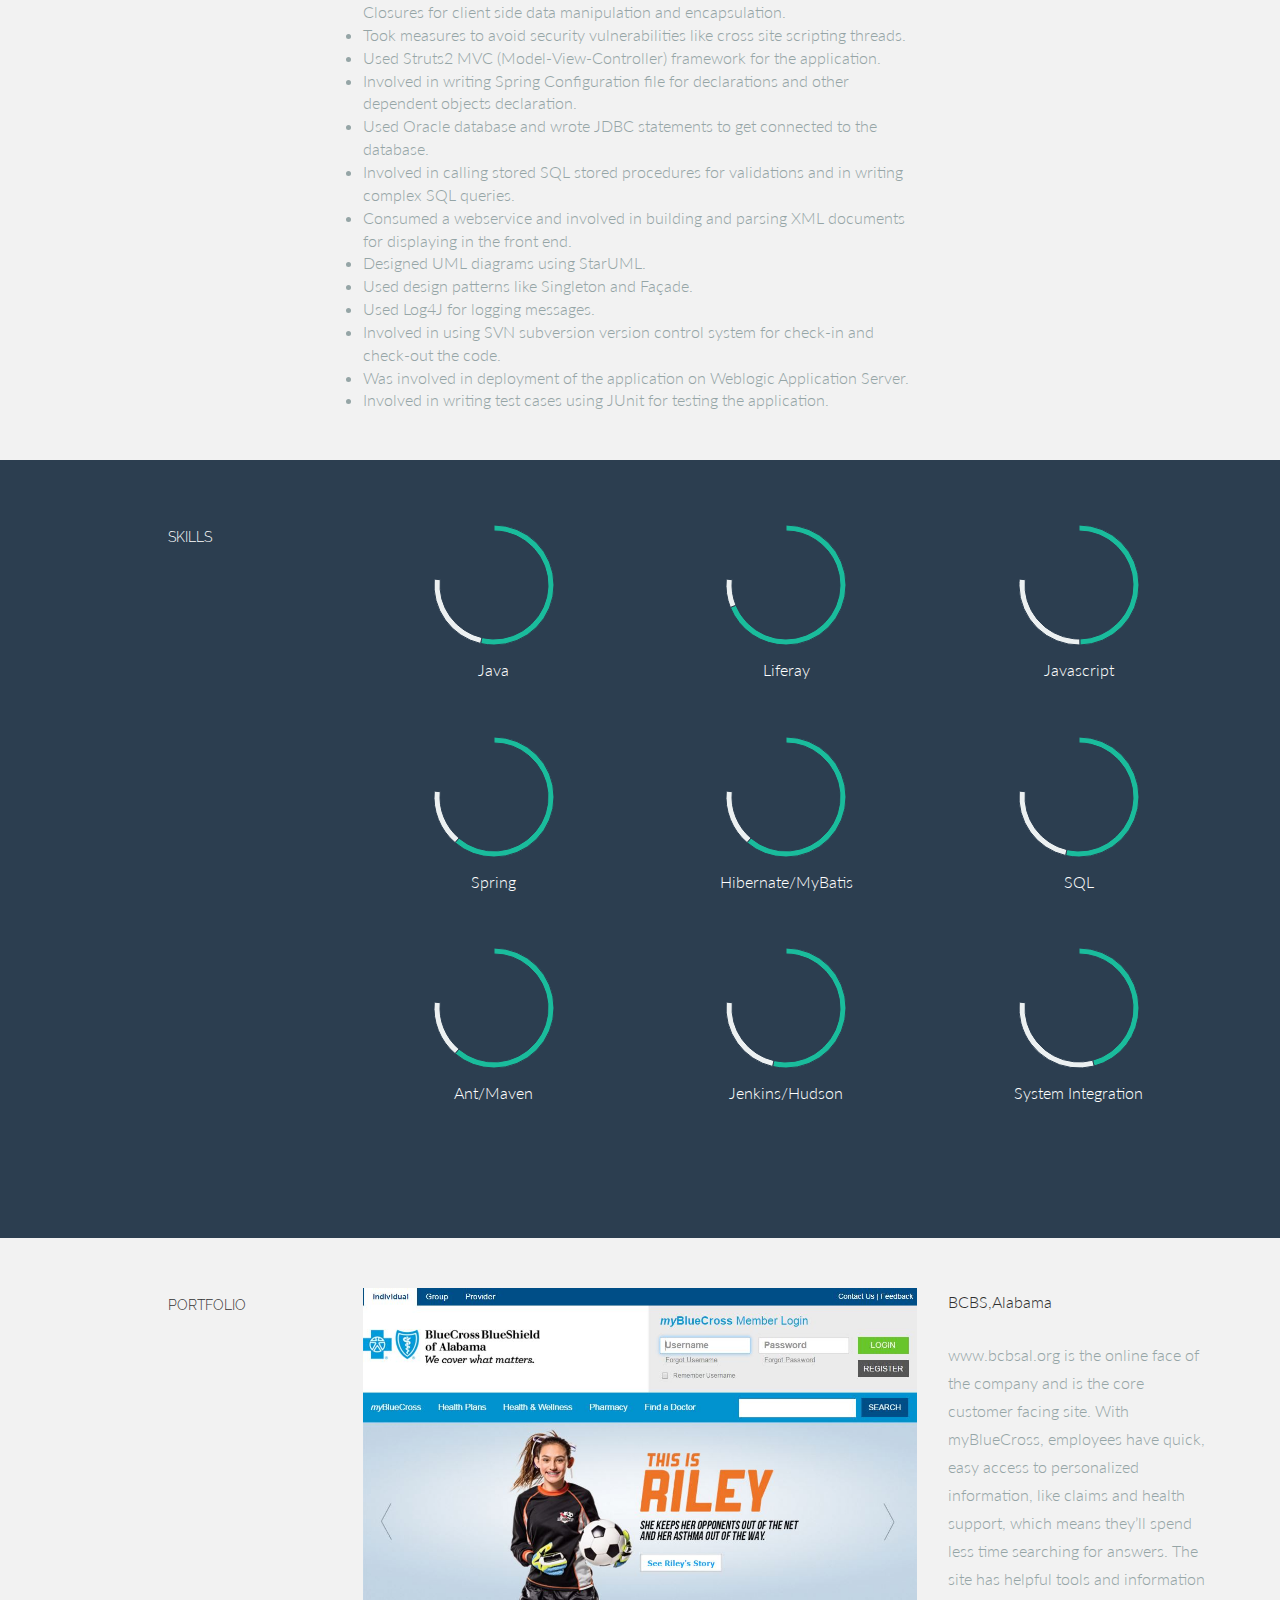
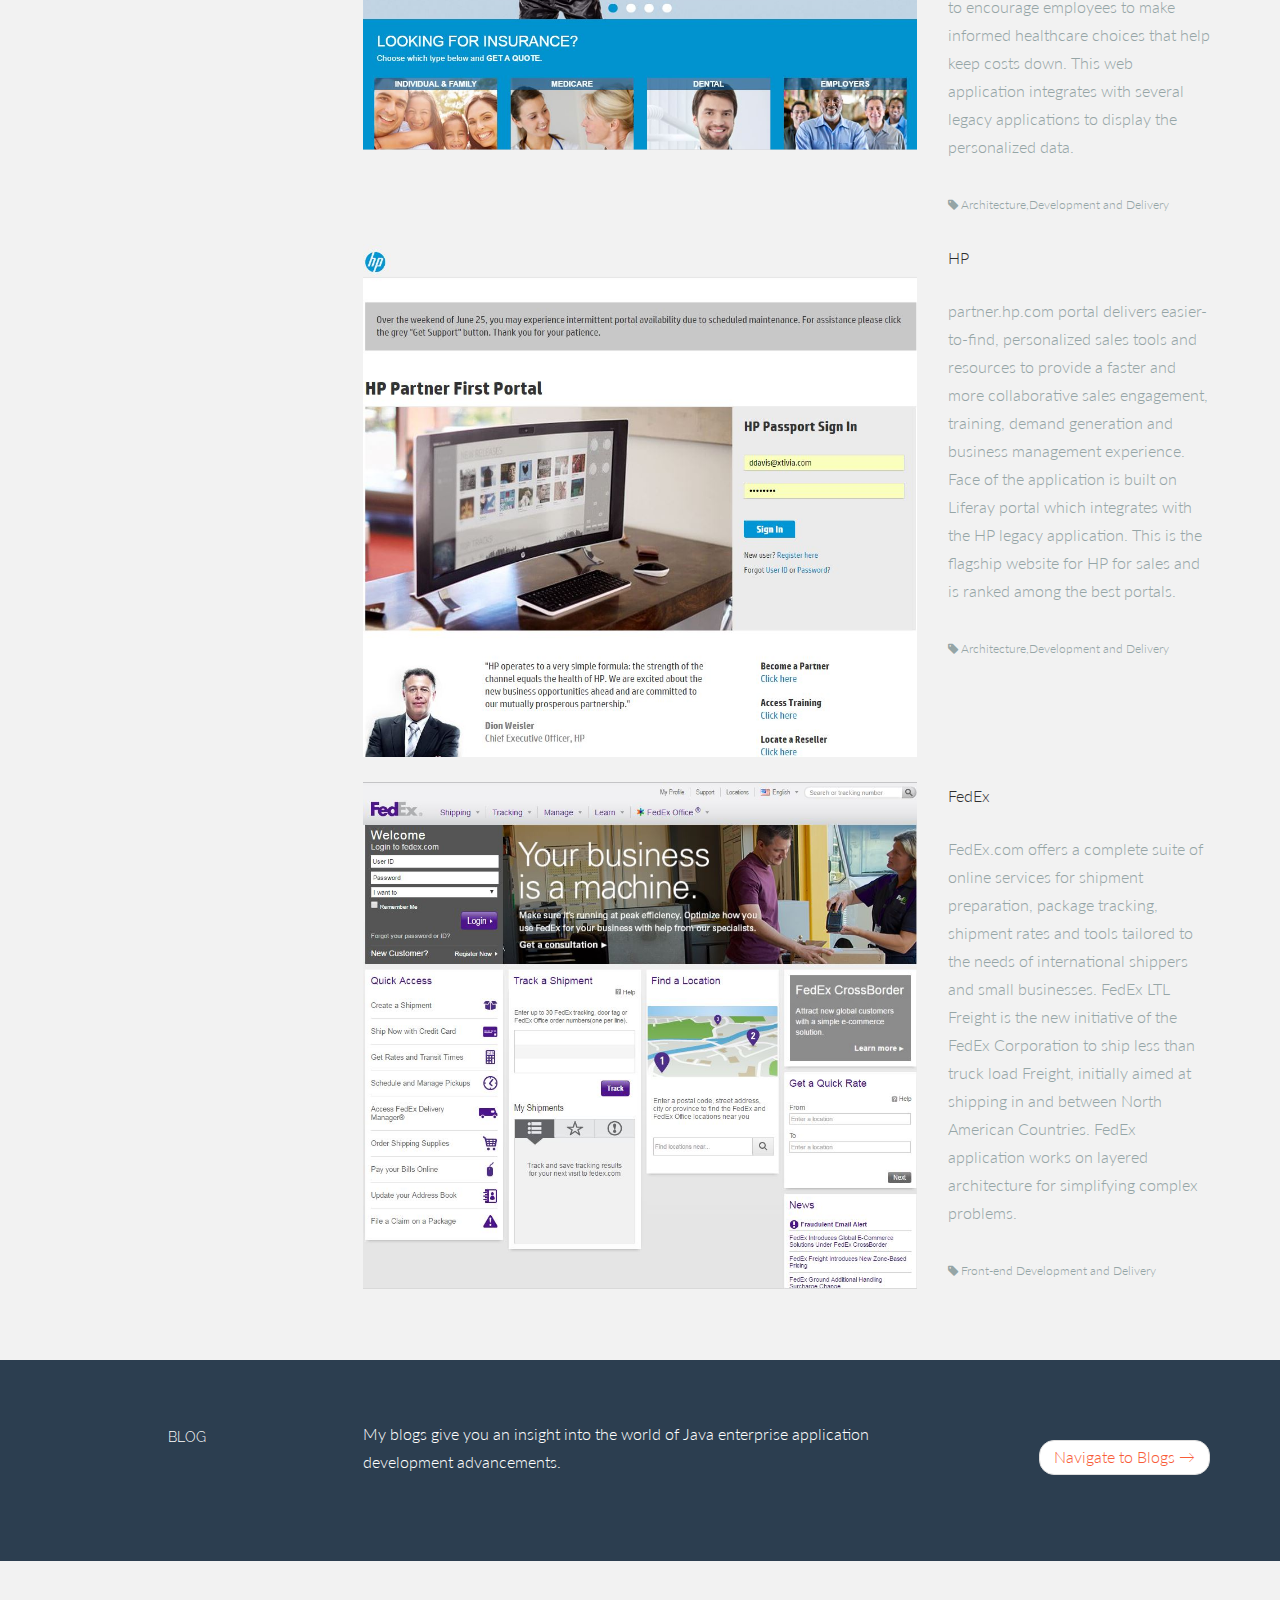
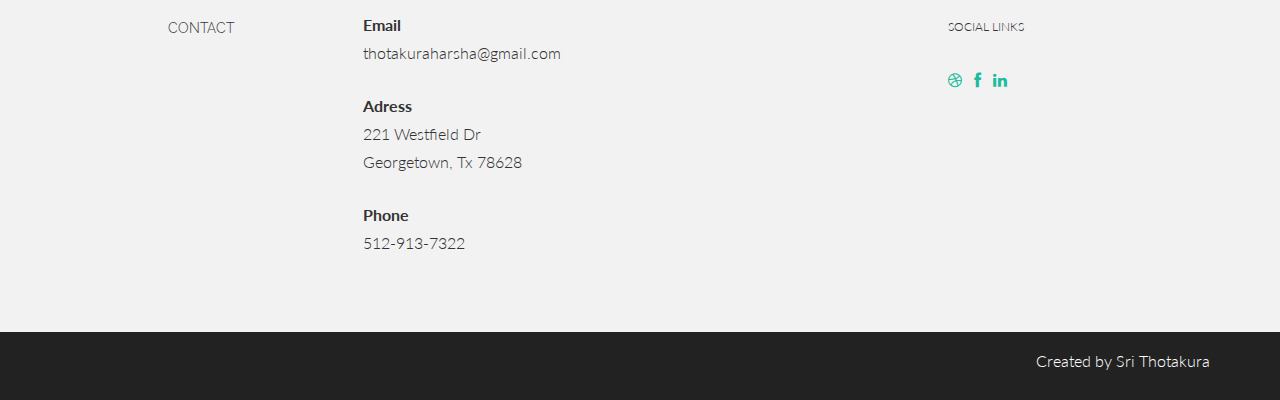
==== commit d978541f: "Updated to link to blogs" ====
--- a/index.html
+++ b/index.html
@@ -42,6 +42,7 @@
 							<li class="menu-item"><a class="smoothScroll" href="#about" title="About"><i class="icon-user"></i></a></li>
 							<li class="menu-item"><a class="smoothScroll" href="#resume" title="Resume"><i class="icon-file"></i></a></li>
 							<li class="menu-item"><a class="smoothScroll" href="#work" title="Works"><i class="icon-briefcase"></i></a></li>
+							<li class="menu-item"><a class="smoothScroll" href="#blog" title="Blog"><i class="icon-briefcase"></i></a></li>
 							<li class="menu-item"><a class="smoothScroll" href="#contact" title="Contact"><i class="icon-envelope"></i></a></li>
 						</ul><!--/ uL#nav -->
 					</div><!-- /.dropdown -->
@@ -437,12 +438,32 @@
 		<br>
 	</div><!--/.container -->
 	
-
+	<section id="blog" name="blog"></section>
+	<!--BLOG DESCRIPTION -->
+	<div id="blogwrap">
+		<div class="container footerwrap">
+			<div class="row">
+				<div class="col-lg-2 col-lg-offset-1">
+					<h5>BLOG</h5>
+				</div>
+				<div class="col-lg-6">
+					<p>My blogs give you an insight into the world of Java enterprise application development advancements.</p>
+				</div>
+				<div class="col-lg-3">
+					 <ul class="pager">
+                    <li class="next">
+                        <a href="blog/index.html">Navigate to Blogs &rarr;</a>
+                    </li>
+                </ul>
+				</div>
+			</div>
+		</div>
+	</div>
 
 	<section id="contact" name="contact"></section>
 	<!--FOOTER DESCRIPTION -->
-	<div id="footwrap">
-		<div class="container">
+	<div class="container footwrap">
+		
 			<div class="row">
 			
 				<div class="col-lg-2 col-lg-offset-1">
@@ -470,7 +491,7 @@
 					</p>
 				</div>
 			</div><!--/.row -->
-		</div><!--/.container -->
+		
 	</div><!--/ #footer -->
 	
 	<div id="c">
--- a/assets/css/main.css
+++ b/assets/css/main.css
@@ -215,26 +215,33 @@
 	color: white;
 }
 
-#footwrap {
-	background: #2f2f2f;
+#blogwrap {
+	background: #2c3e50;
+	padding-top: 60px;
+	padding-bottom: 60px;
+	color: white;
+}
+
+#blogwrap h5, p {
+	color: white;
+}
+
+.footwrap {	
 	padding-top: 50px;
 	padding-bottom: 50px;
 }
 
-#footwrap p {
-	color: white;
-}
-
-#footwrap h5 {
-	color: white;
-}
-
-
-#footwrap t {
+
+
+#intro h5, p {
+    color: white;
+}
+
+.footwrap t {
 	font-weight: 700;
 }
 
-#footwrap i {
+.footwrap i {
 	padding-right: 8px;
 	color: #1abc9c;
 }
@@ -278,6 +285,9 @@
 	color: #95a5a6;
 }
 
+.footwrap  p {
+    color: #333; 
+}
 
 sm {
 	font-size: 12px;
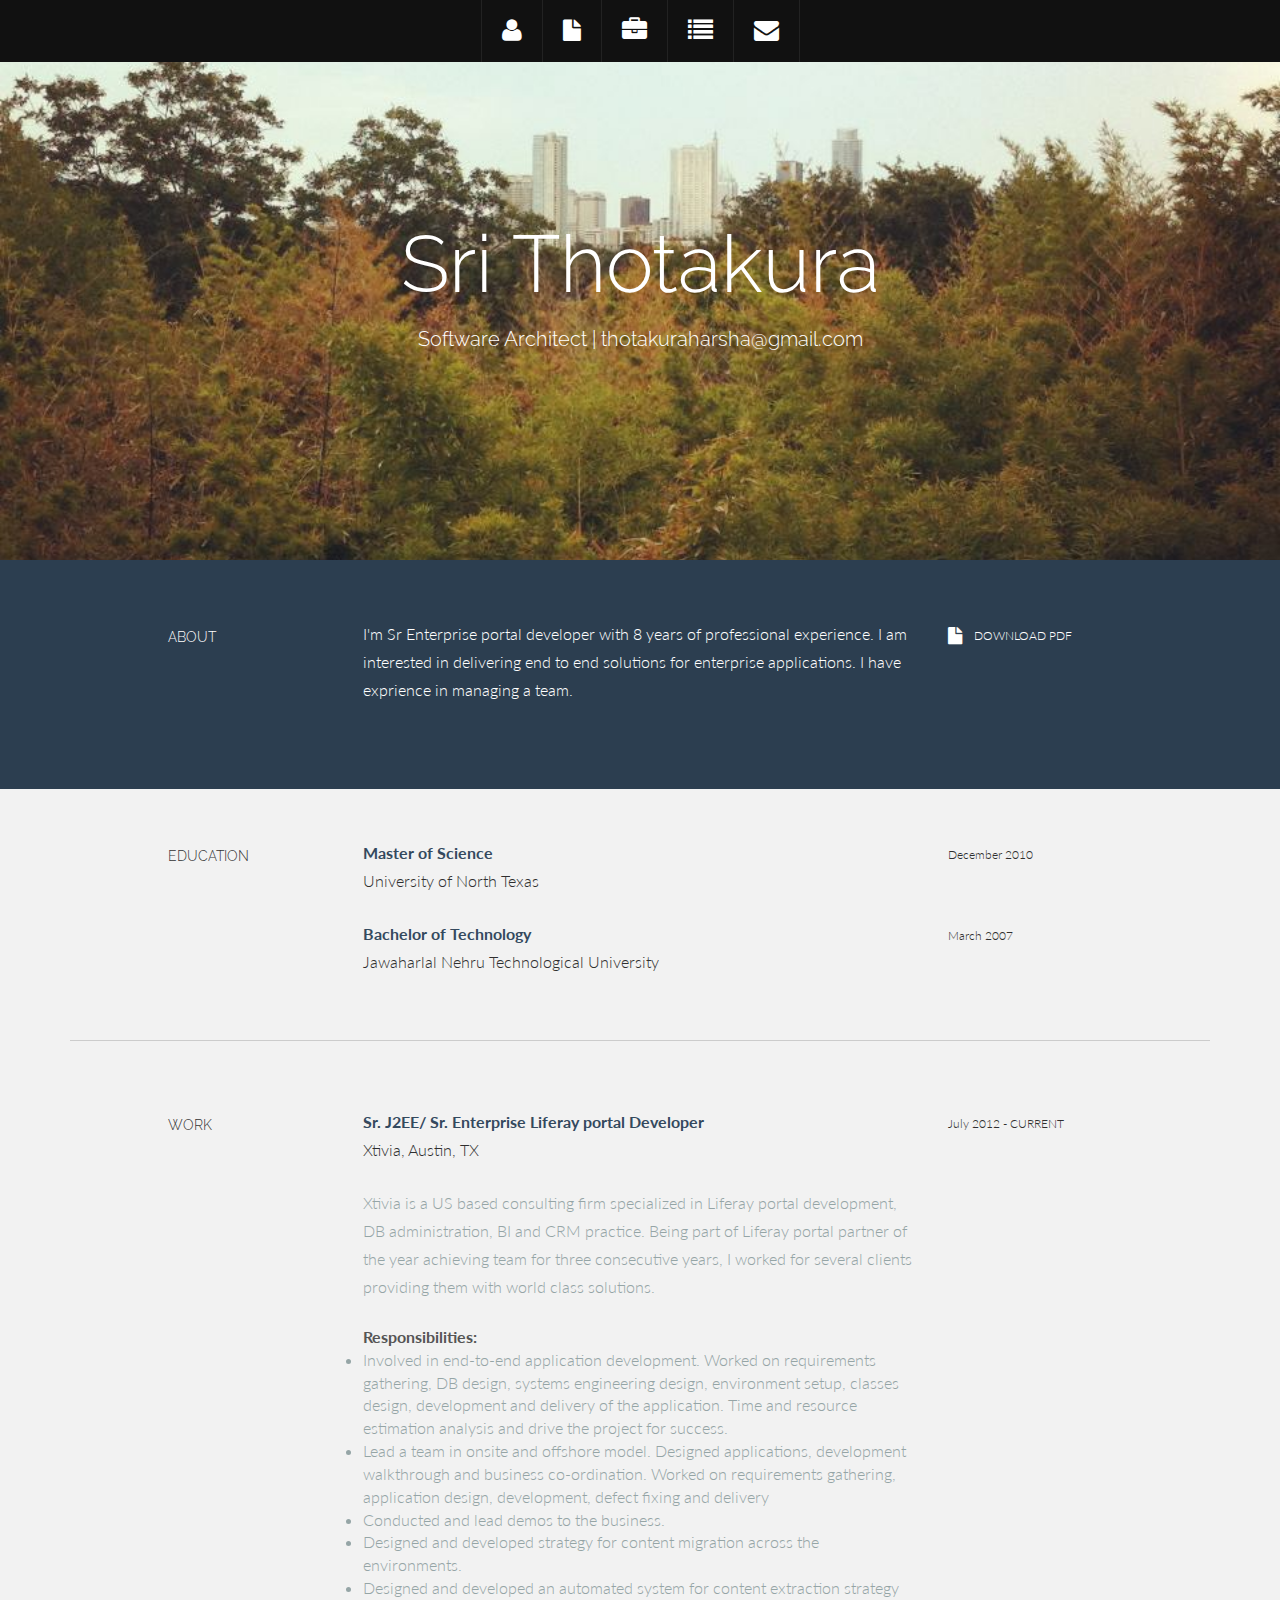
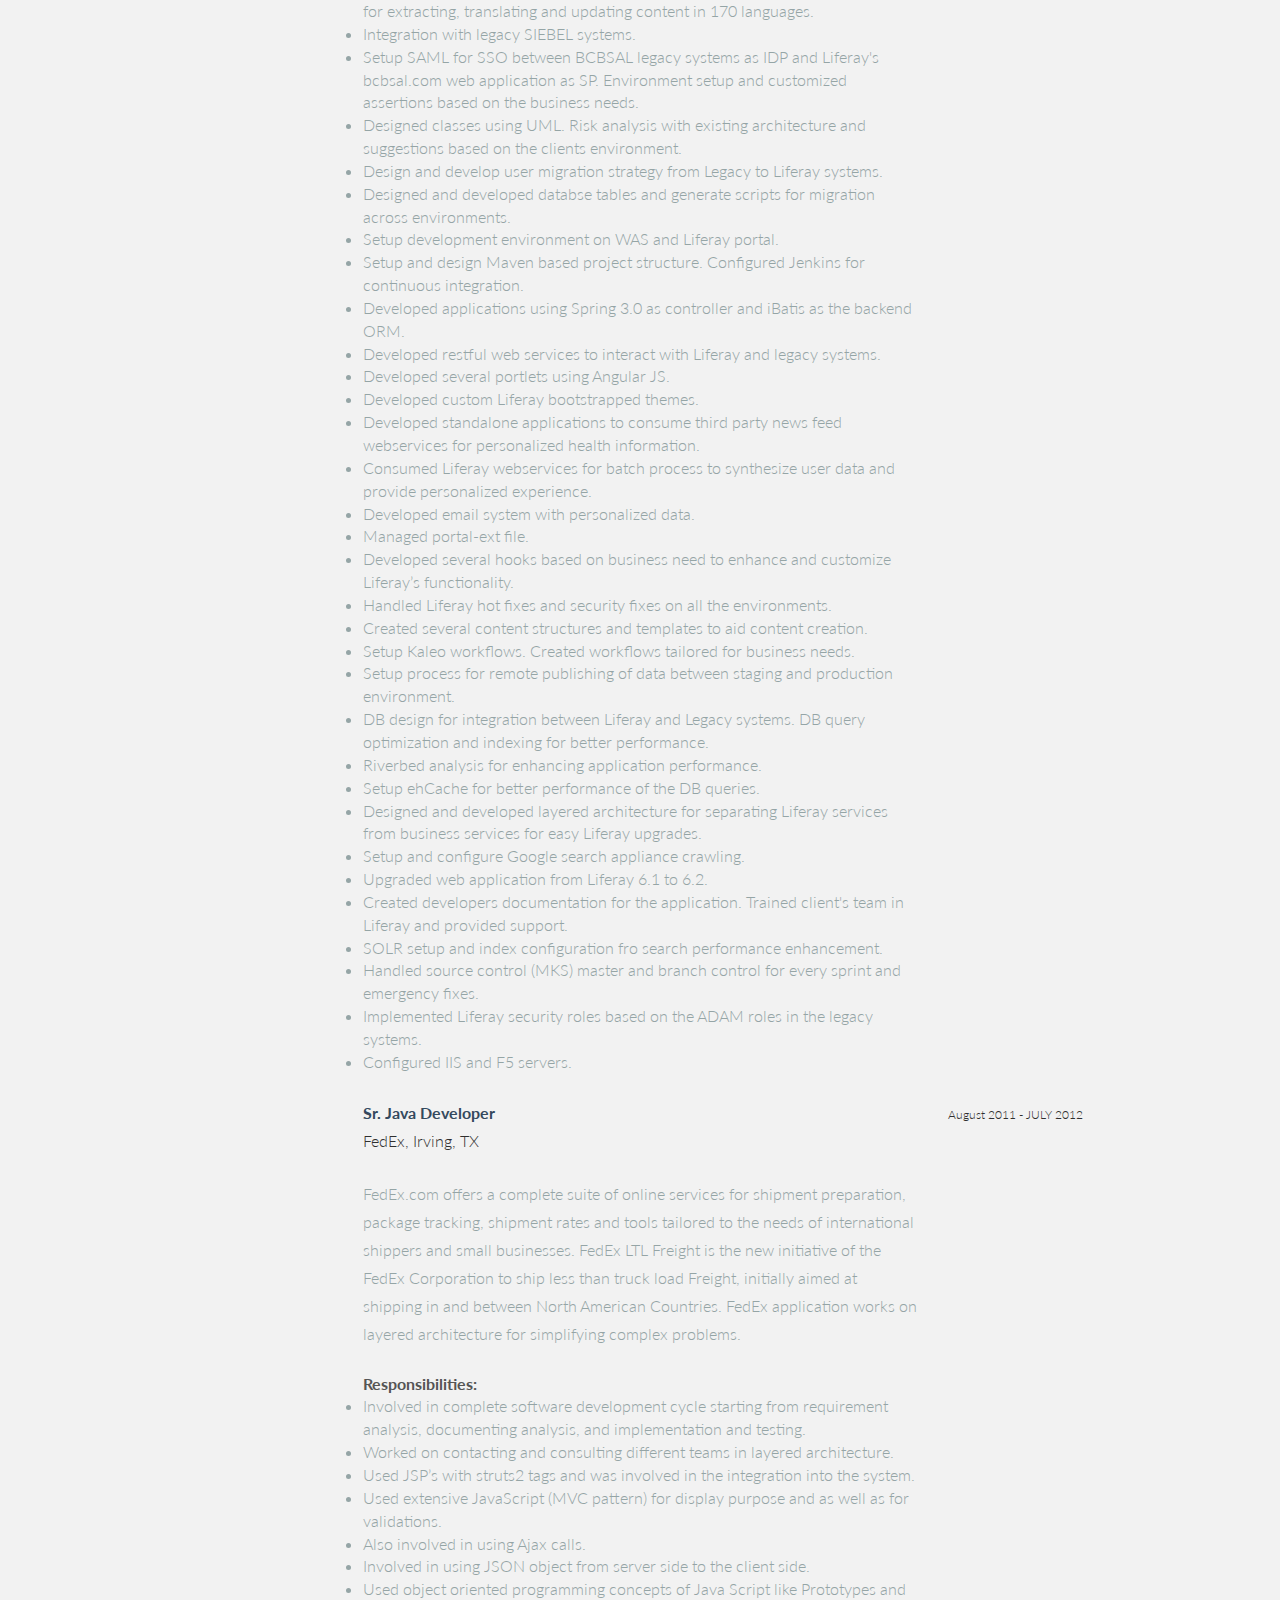
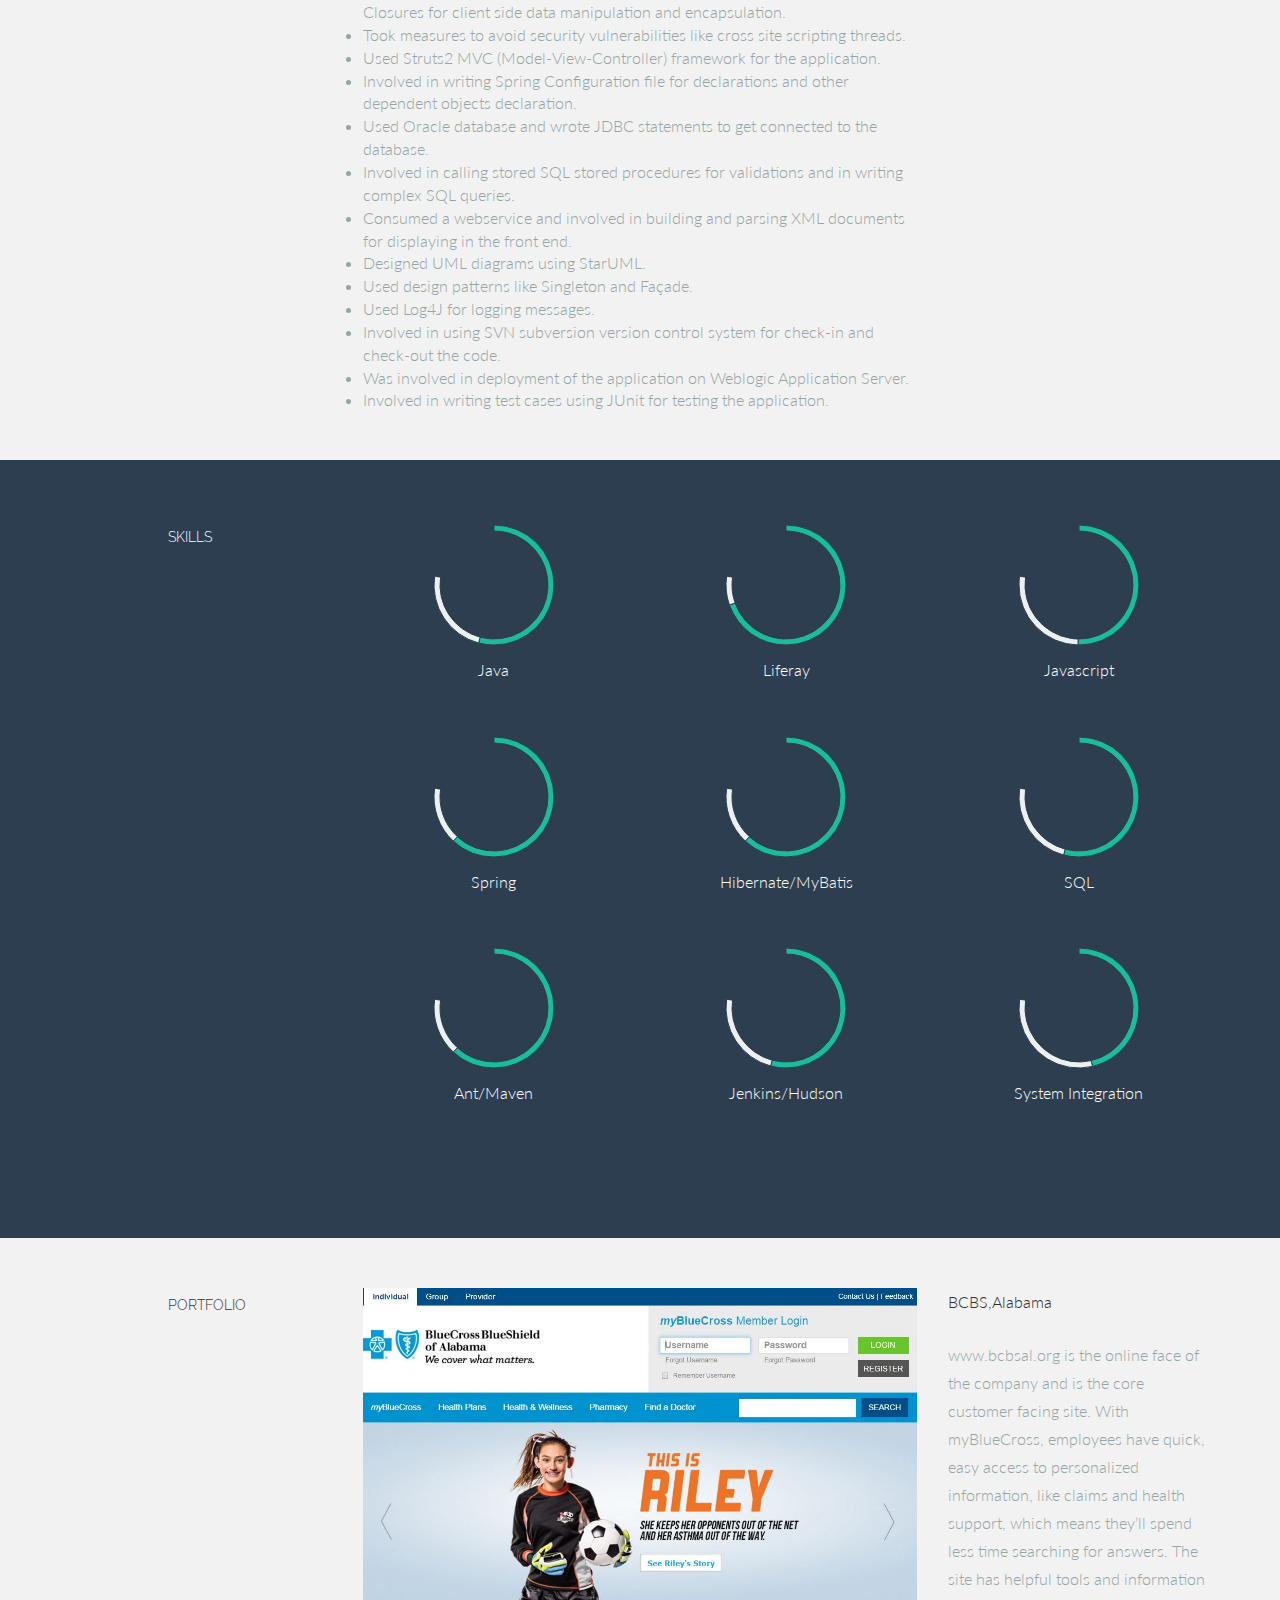
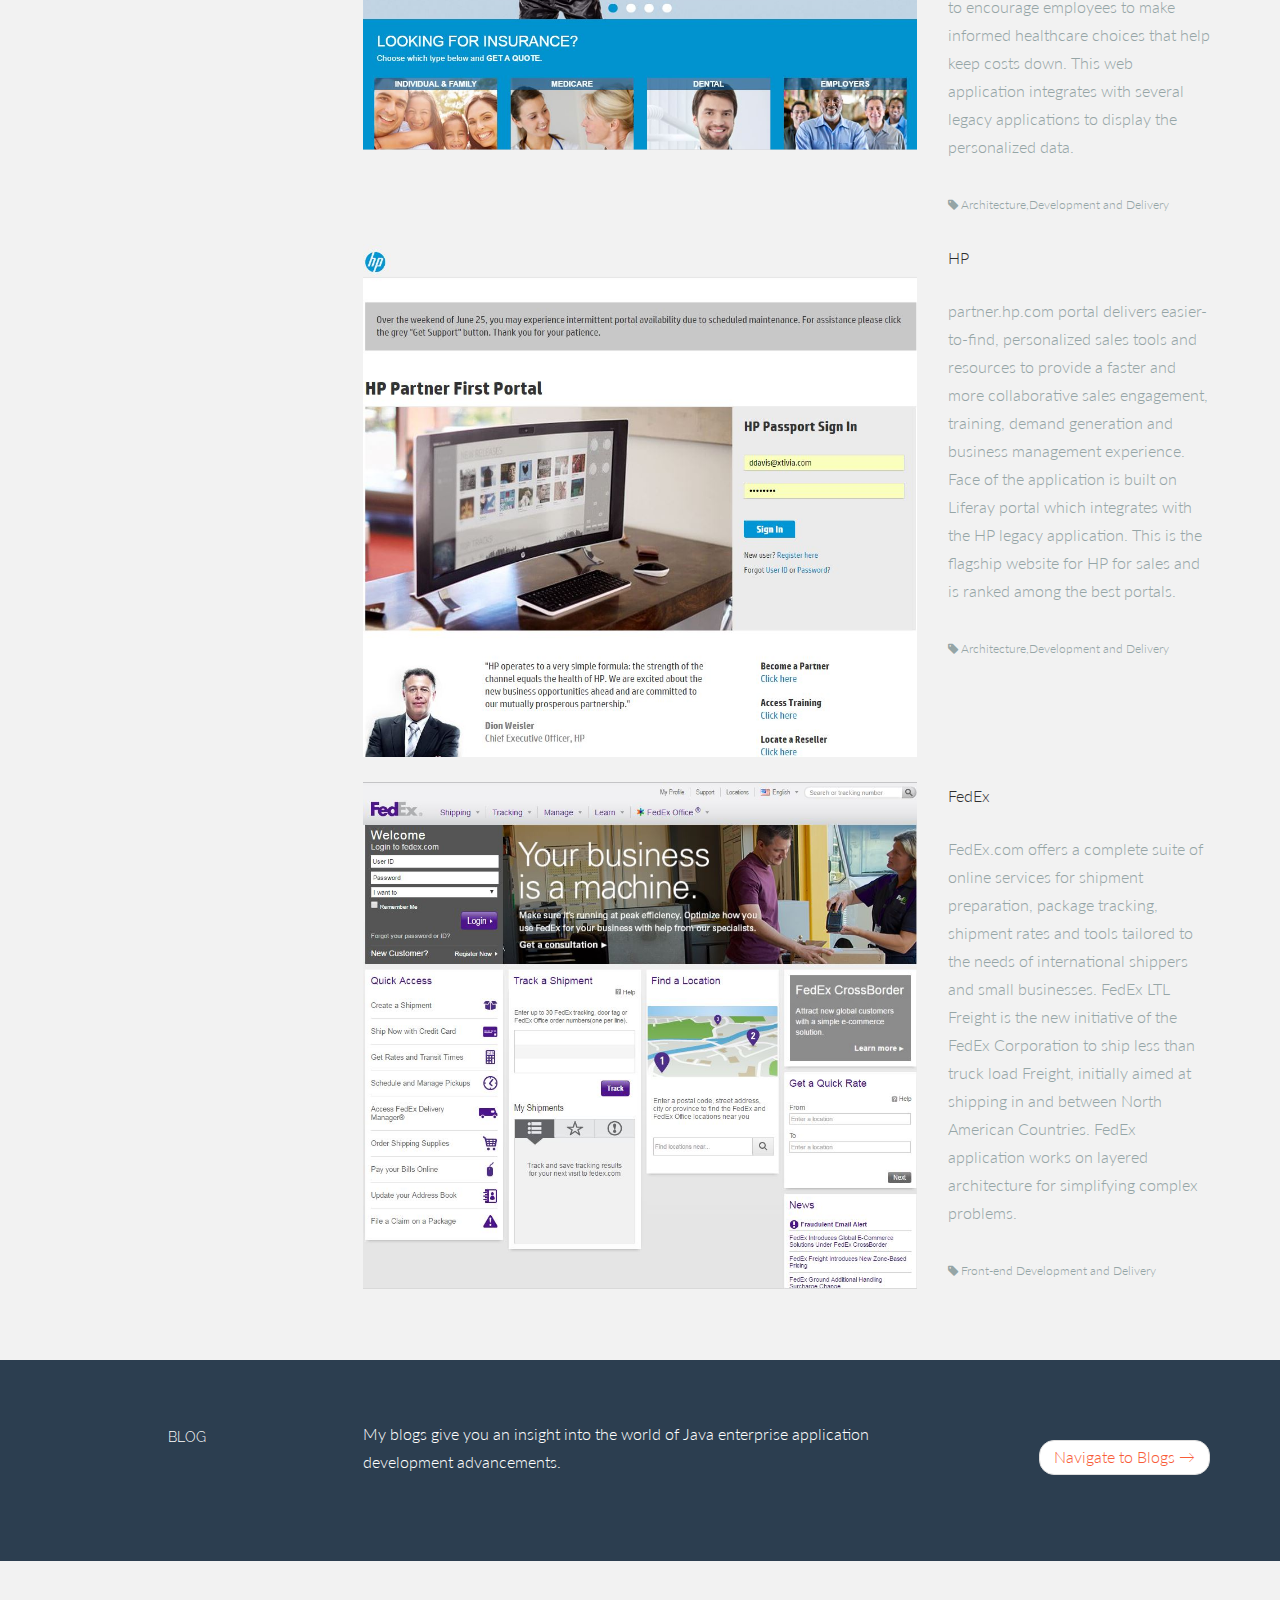
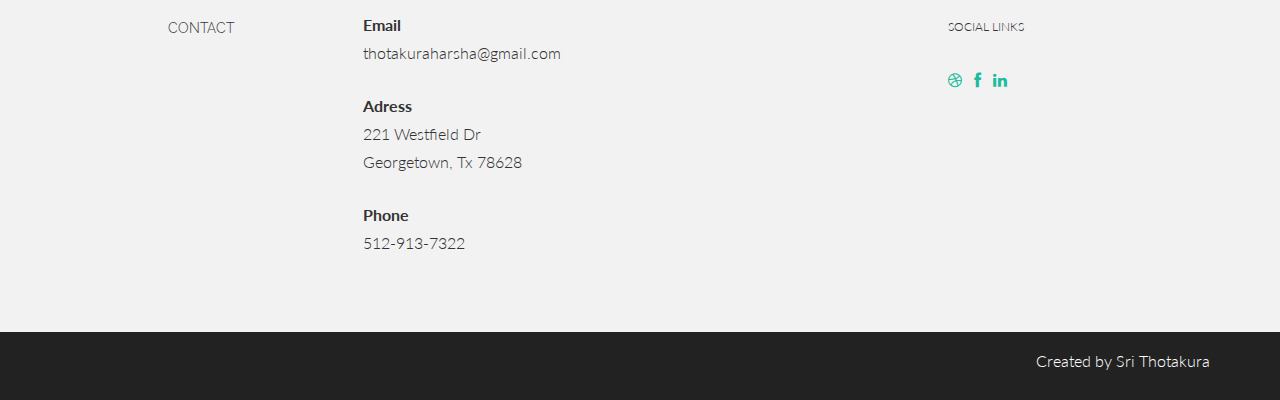
==== commit 76224b78: "Updated icon" ====
--- a/index.html
+++ b/index.html
@@ -42,7 +42,7 @@
 							<li class="menu-item"><a class="smoothScroll" href="#about" title="About"><i class="icon-user"></i></a></li>
 							<li class="menu-item"><a class="smoothScroll" href="#resume" title="Resume"><i class="icon-file"></i></a></li>
 							<li class="menu-item"><a class="smoothScroll" href="#work" title="Works"><i class="icon-briefcase"></i></a></li>
-							<li class="menu-item"><a class="smoothScroll" href="#blog" title="Blog"><i class="icon-briefcase"></i></a></li>
+							<li class="menu-item"><a class="smoothScroll" href="#blog" title="Blog"><i class="icon-list"></i></a></li>
 							<li class="menu-item"><a class="smoothScroll" href="#contact" title="Contact"><i class="icon-envelope"></i></a></li>
 						</ul><!--/ uL#nav -->
 					</div><!-- /.dropdown -->
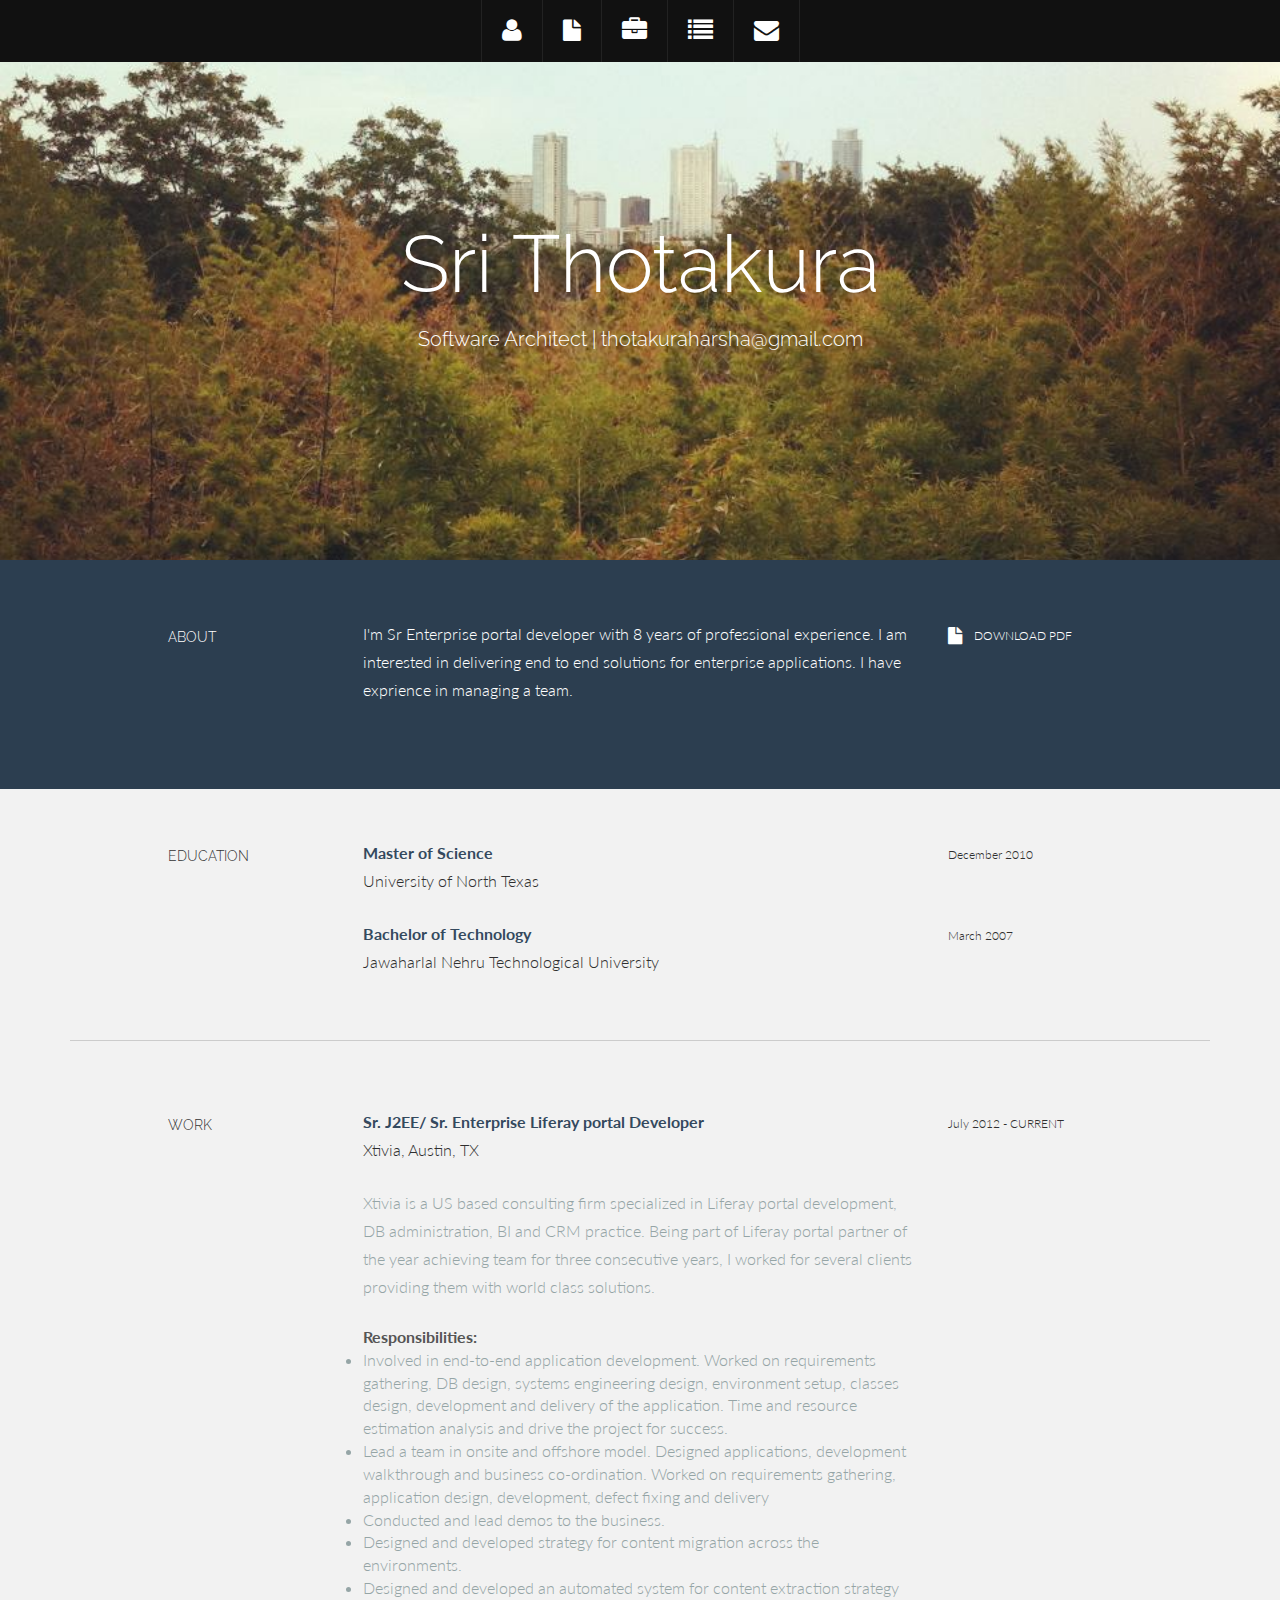
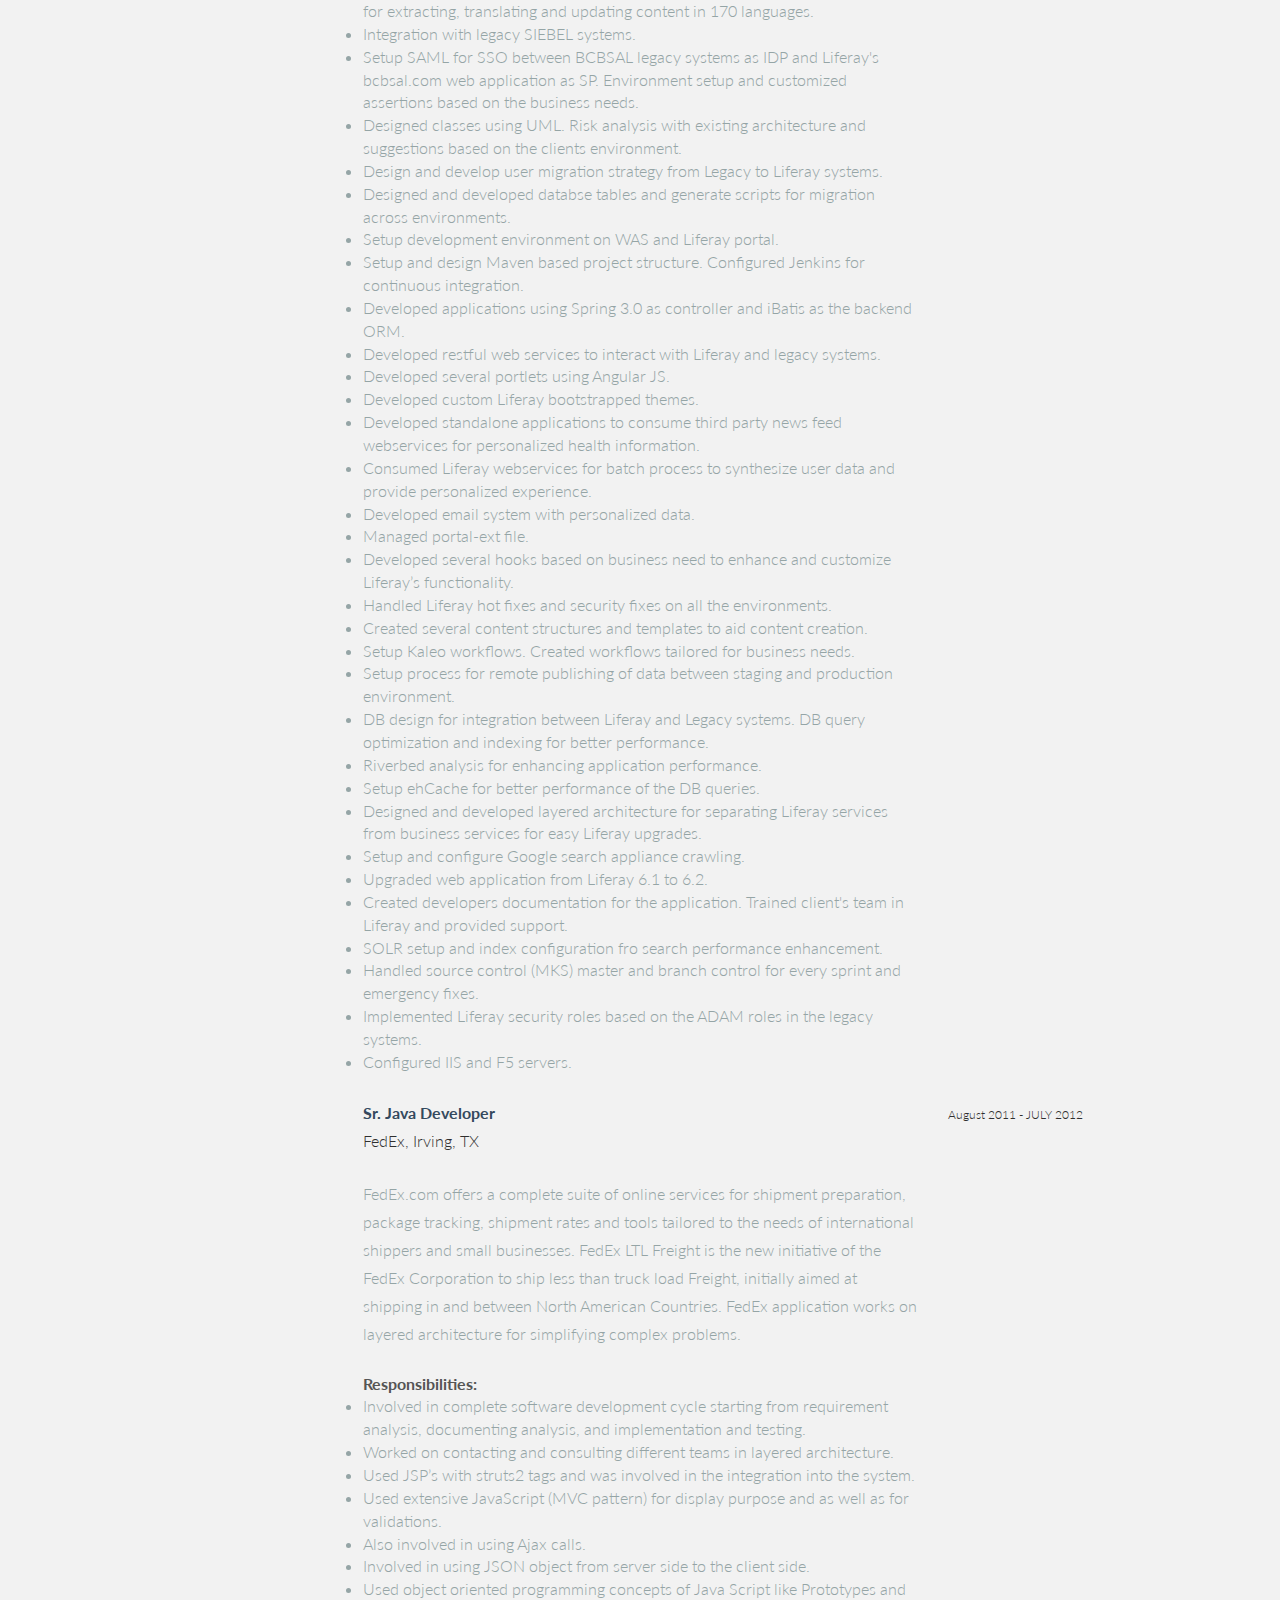
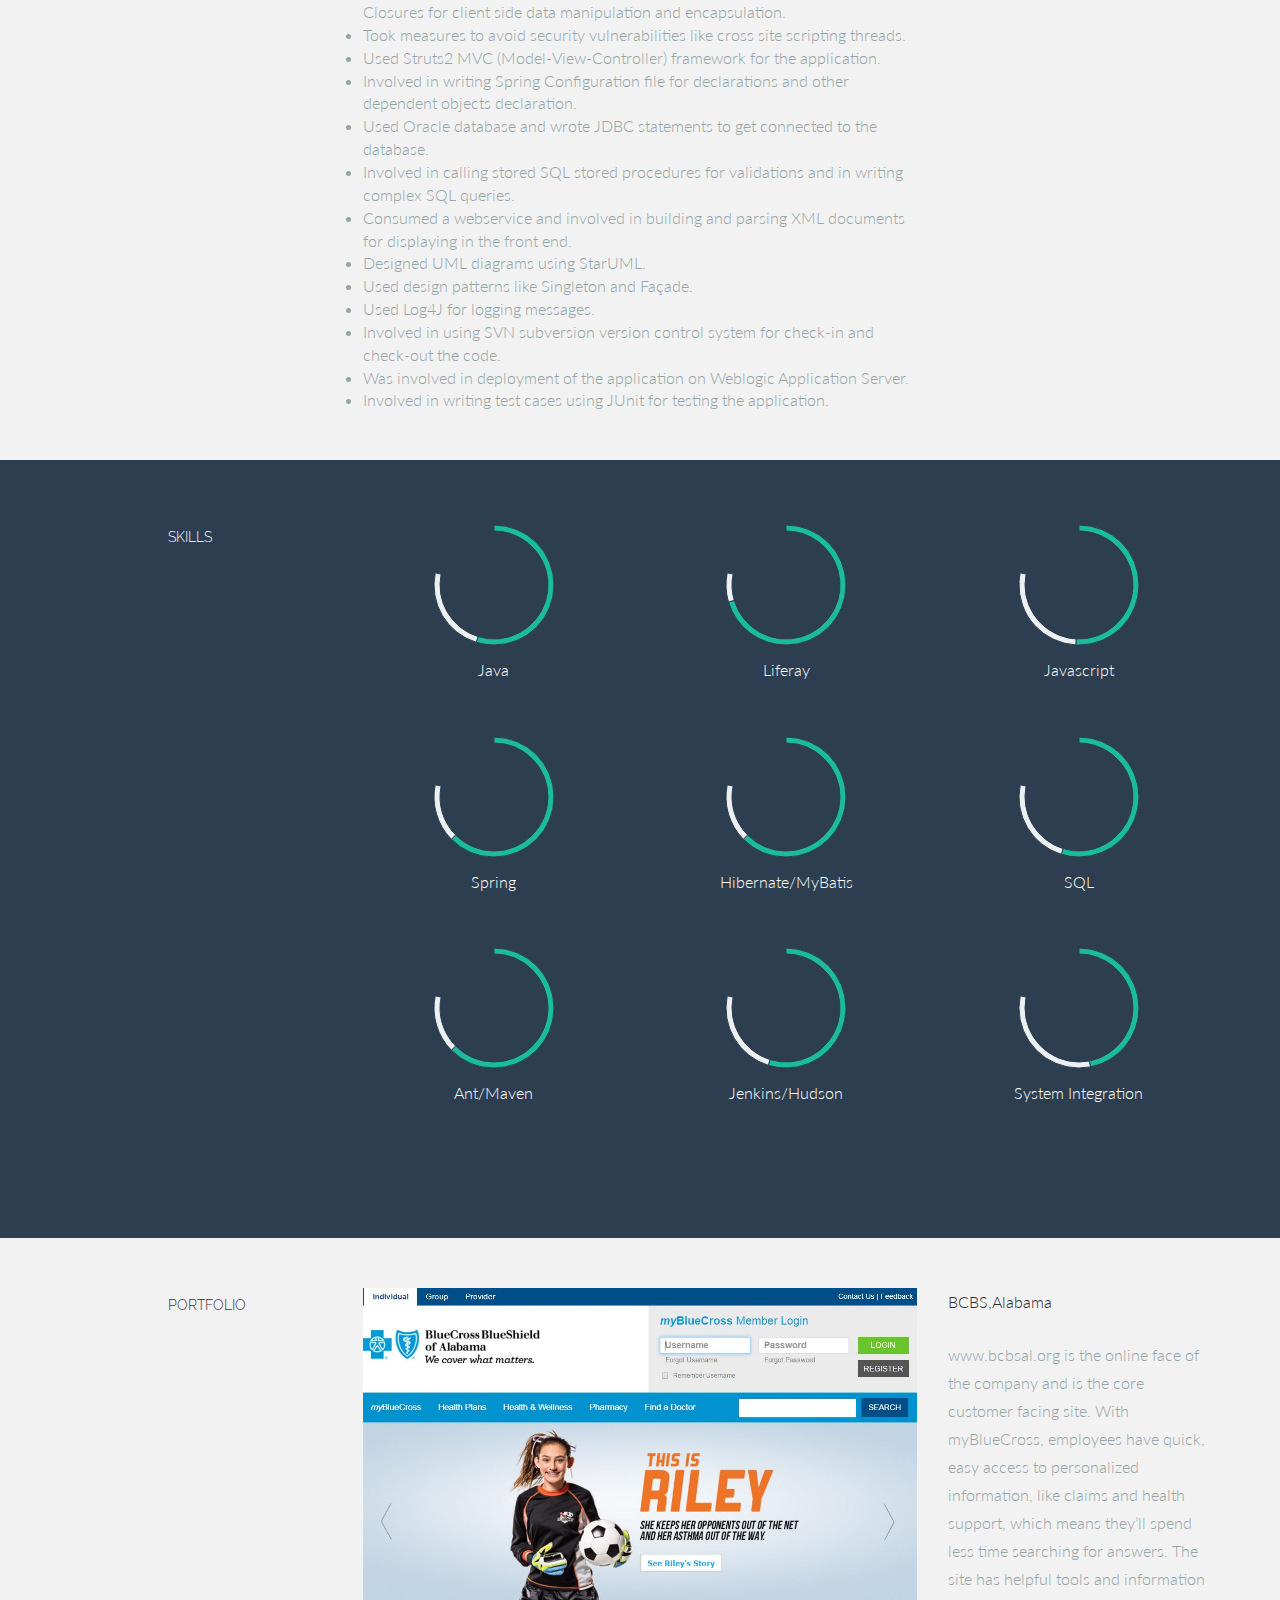
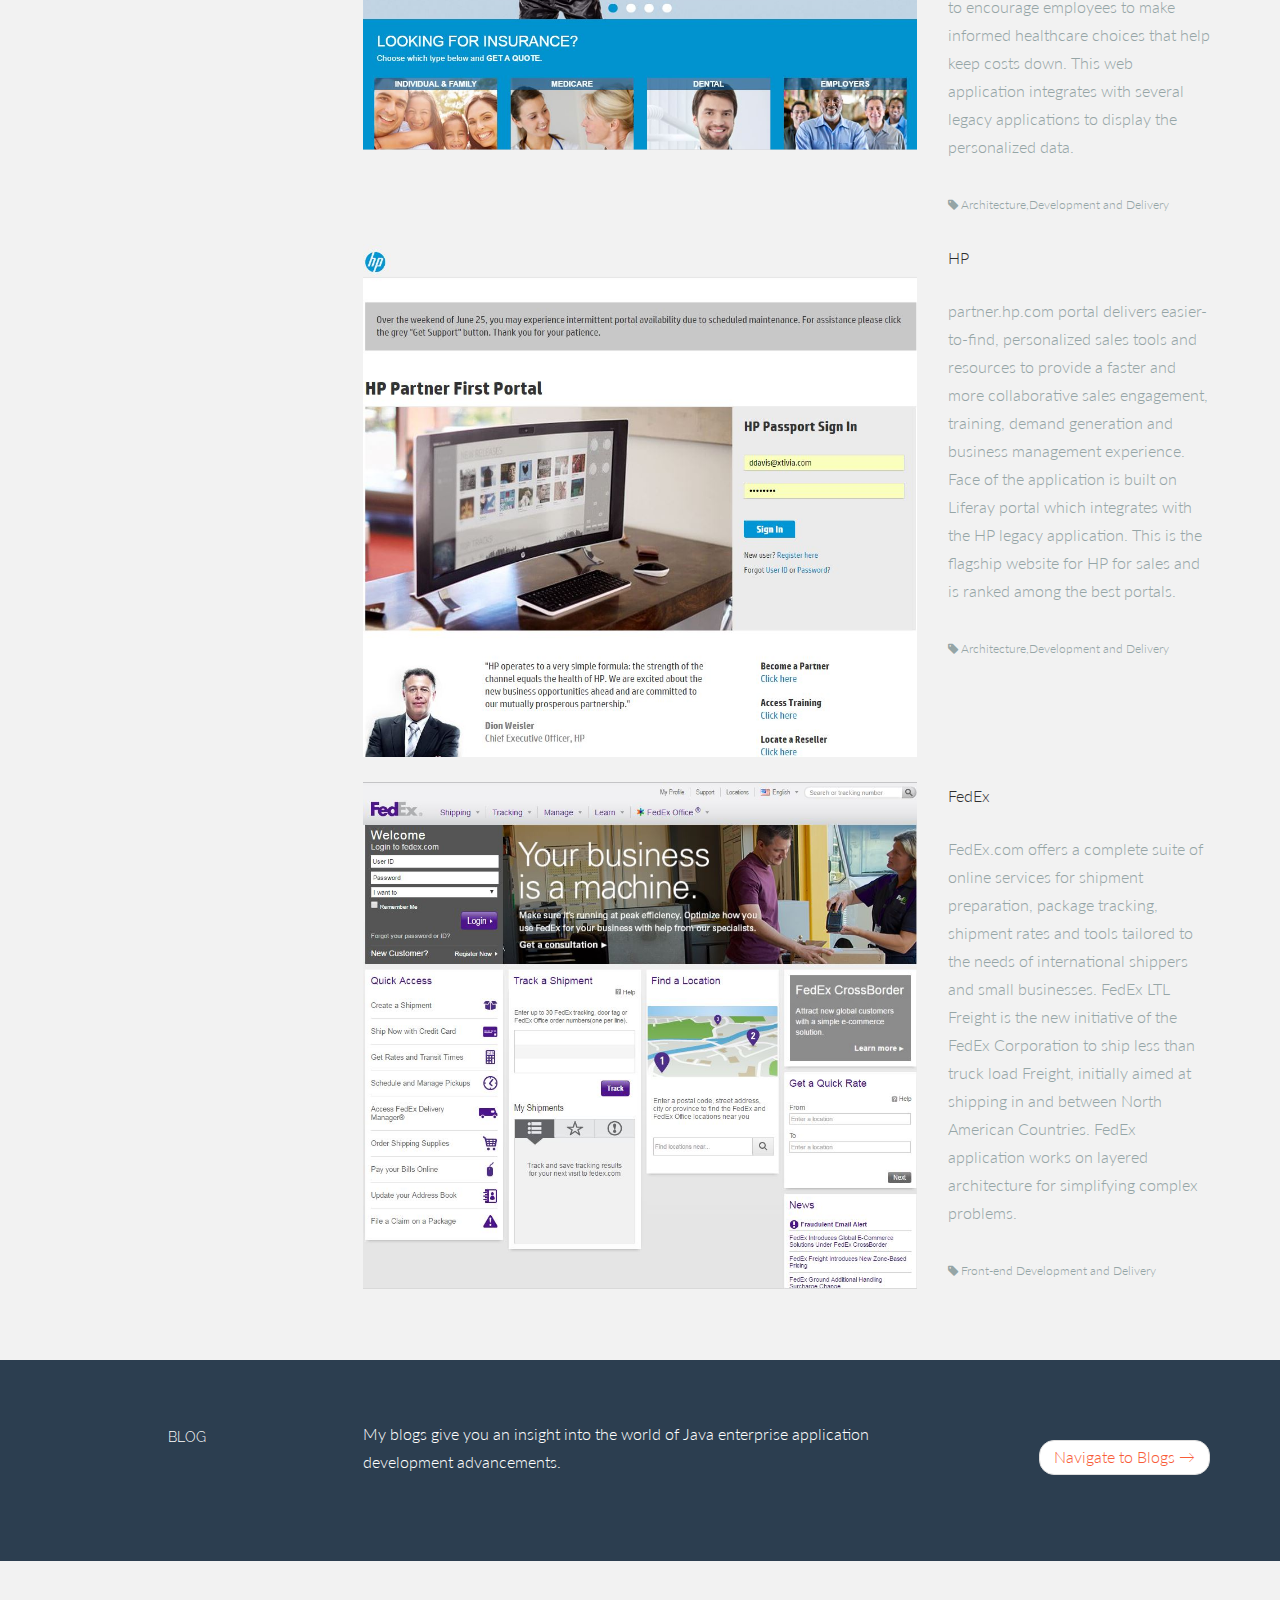
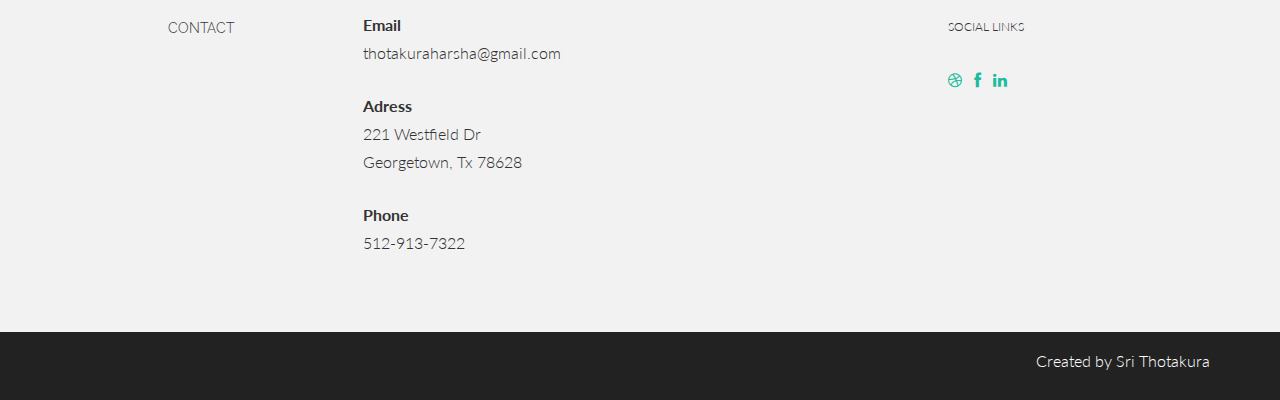
==== commit 193d9ac7: "Fix for favicon" ====
--- a/index.html
+++ b/index.html
@@ -5,7 +5,7 @@
     <meta name="viewport" content="width=device-width, initial-scale=1.0">
     <meta name="description" content="">
     <meta name="author" content="">
-    <link rel="shortcut icon" href="assets/ico/favicon.png">
+    <link rel="shortcut icon" href="assets/ico/favicon.png?">
 
     <title>Sri Thotakura</title>
 
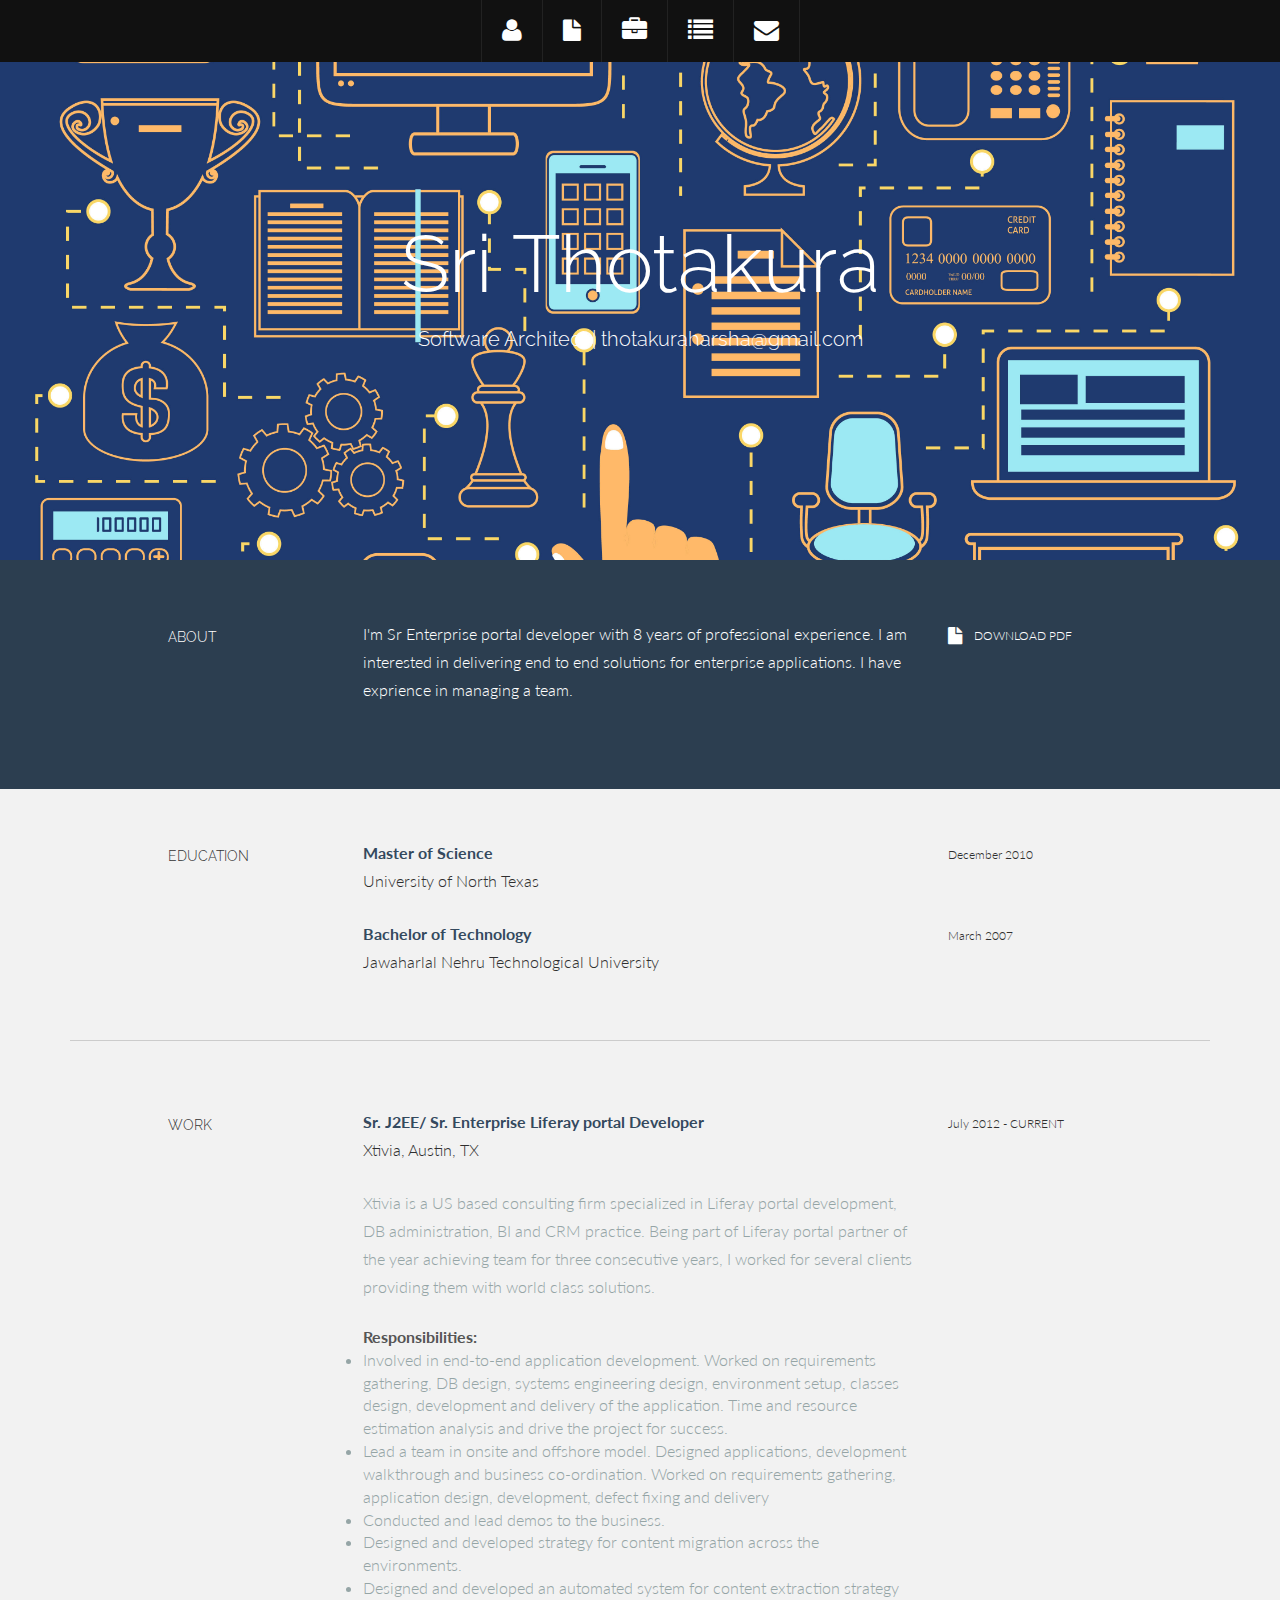
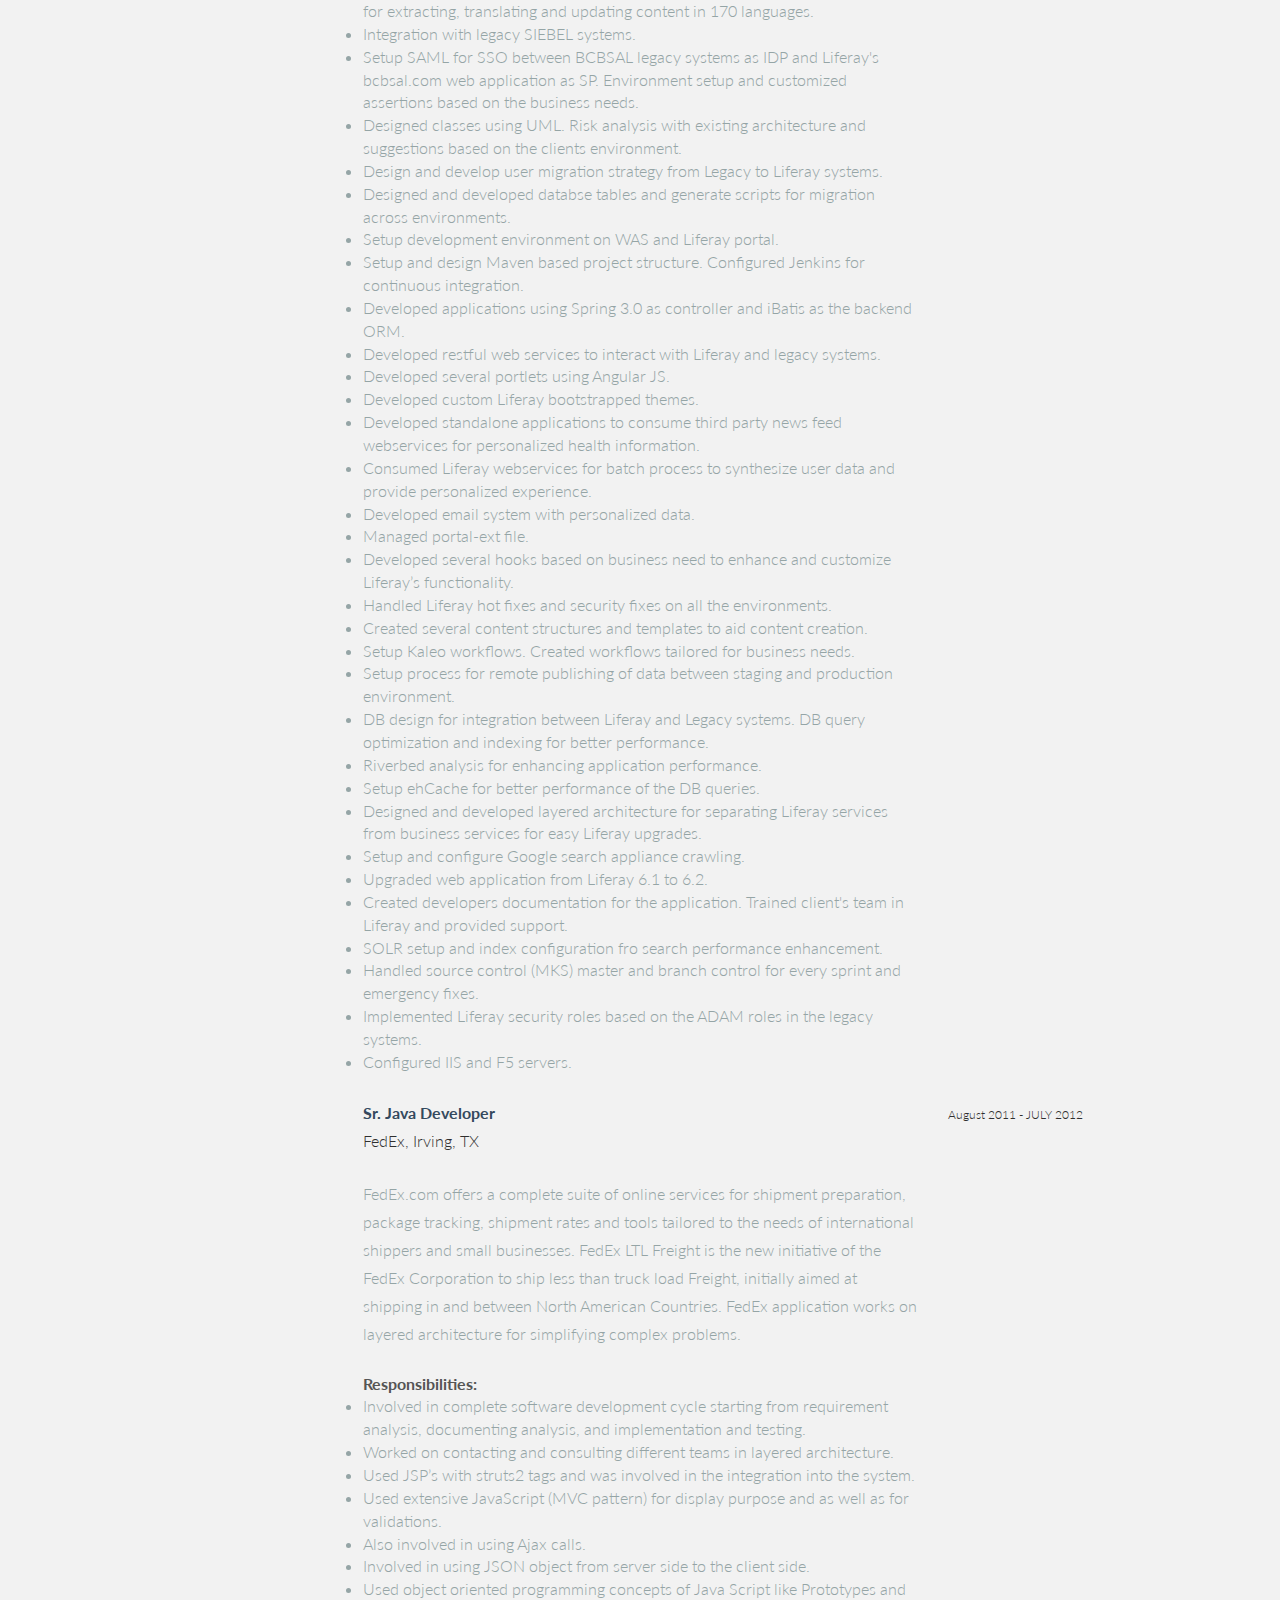
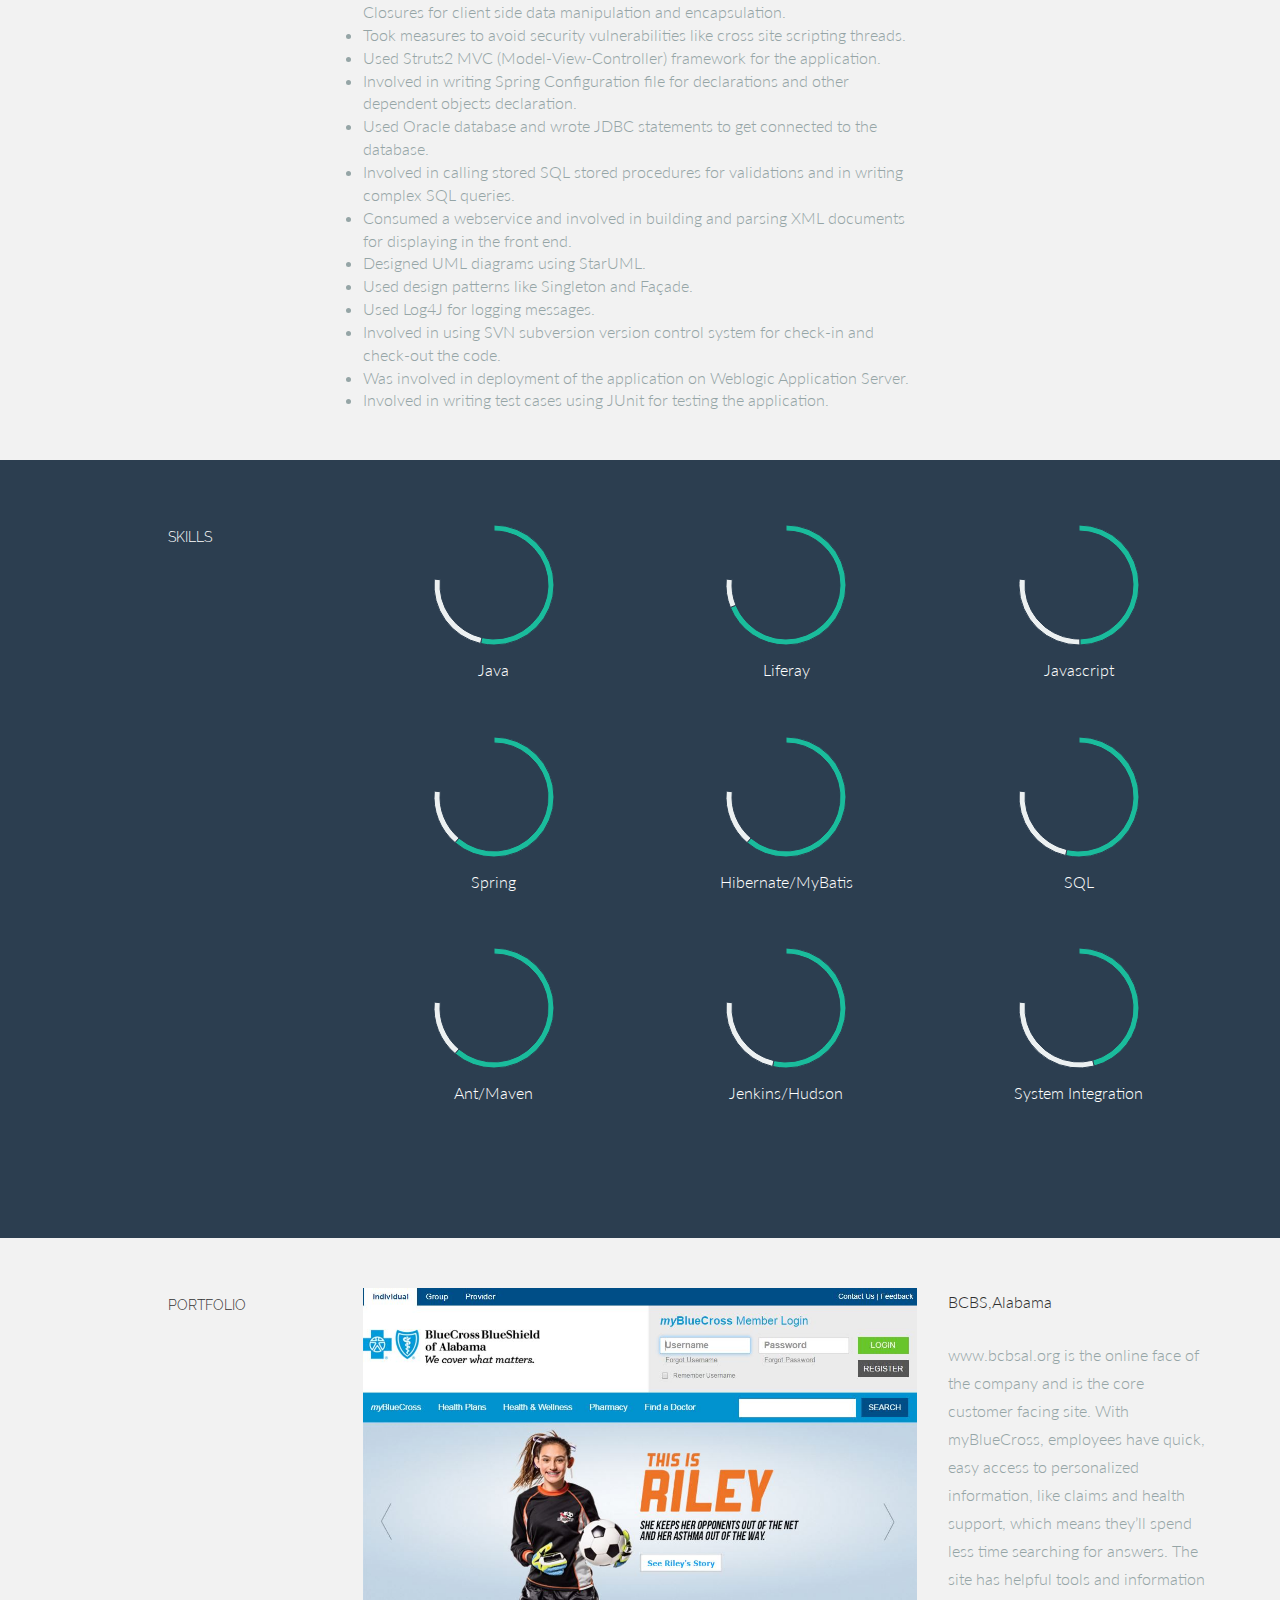
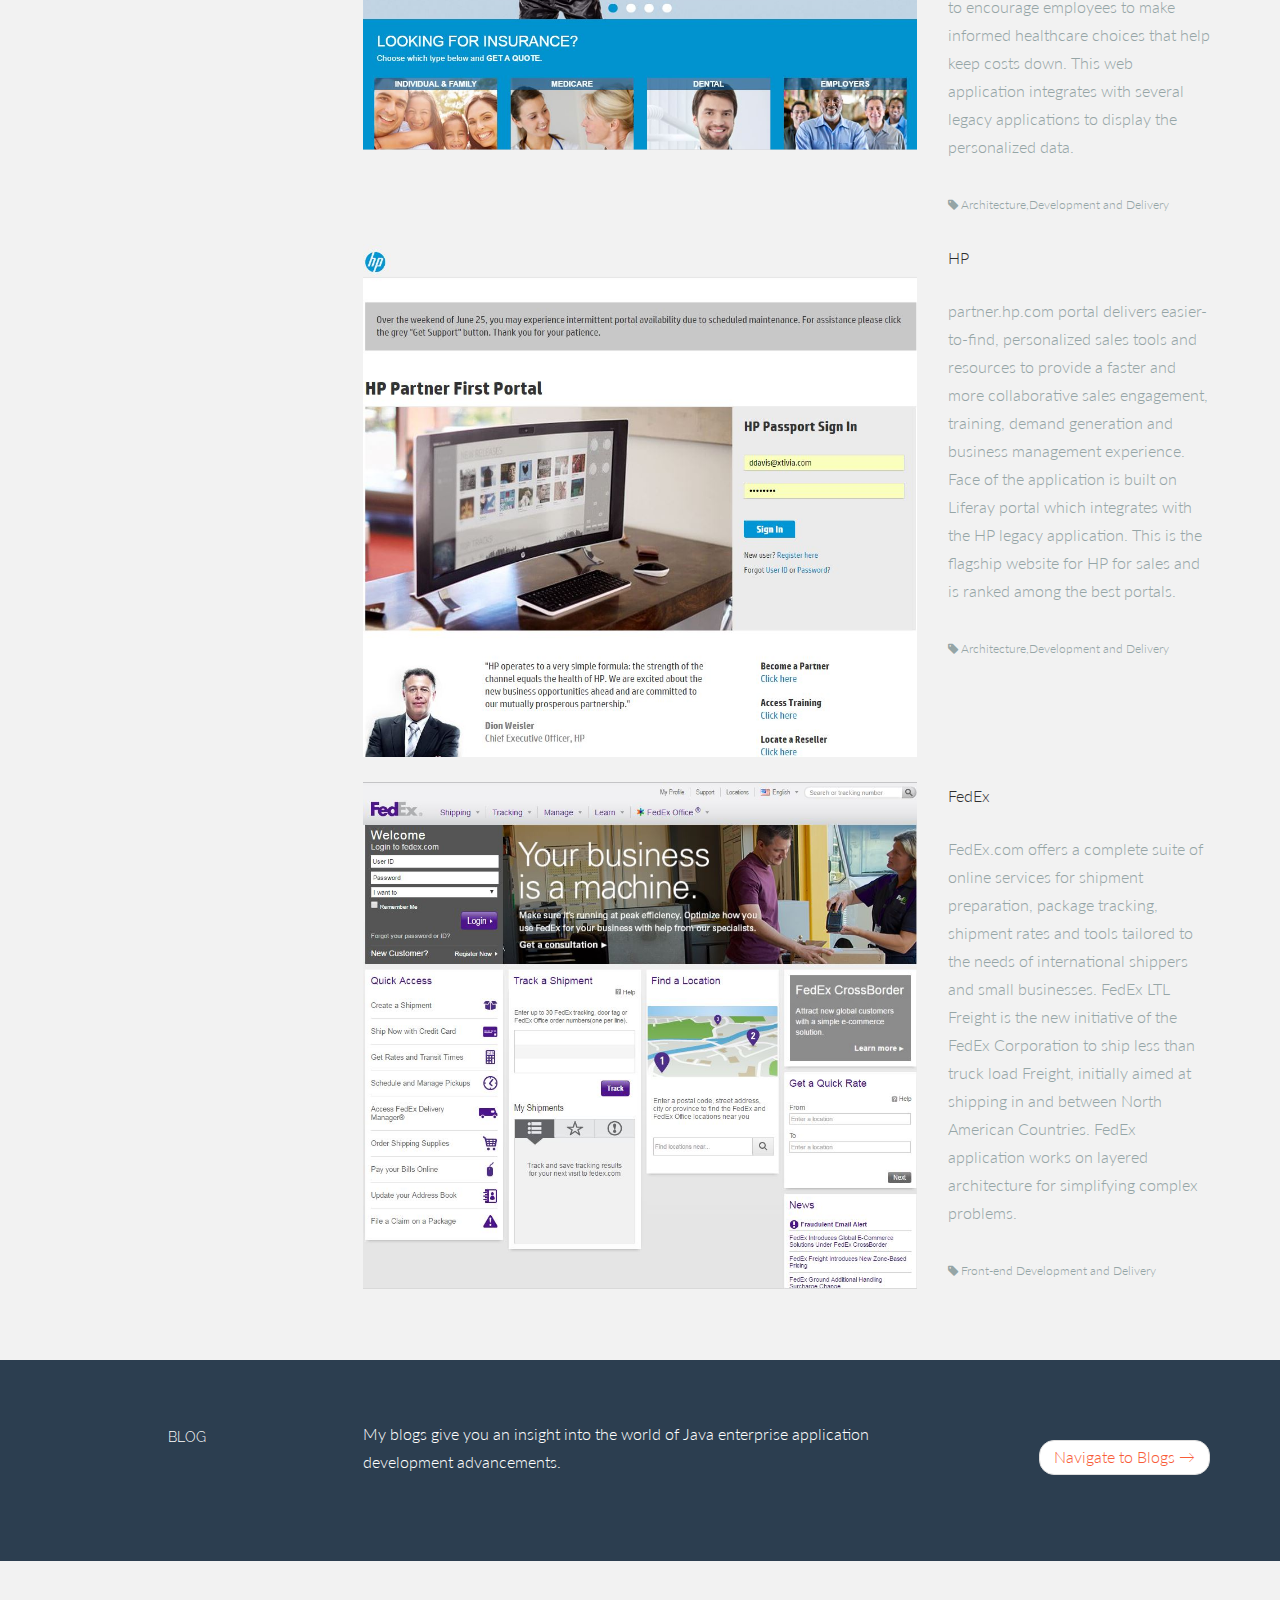
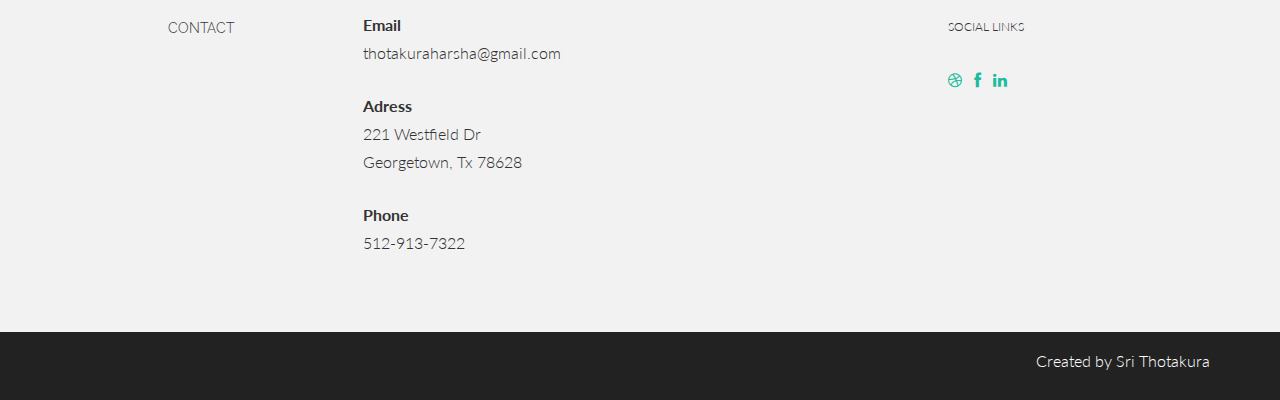
==== commit 665b93e3: "Updated analytics" ====
--- a/index.html
+++ b/index.html
@@ -29,6 +29,17 @@
       <script src="assets/js/html5shiv.js"></script>
       <script src="assets/js/respond.min.js"></script>
     <![endif]-->
+	<script>
+	  (function(i,s,o,g,r,a,m){i['GoogleAnalyticsObject']=r;i[r]=i[r]||function(){
+	  (i[r].q=i[r].q||[]).push(arguments)},i[r].l=1*new Date();a=s.createElement(o),
+	  m=s.getElementsByTagName(o)[0];a.async=1;a.src=g;m.parentNode.insertBefore(a,m)
+	  })(window,document,'script','https://www.google-analytics.com/analytics.js','ga');
+
+	  ga('create', 'UA-80002578-1', 'auto');
+	  ga('send', 'pageview');
+
+	</script>
+
   </head>
 
   <body data-spy="scroll" data-offset="0" data-target="#nav">
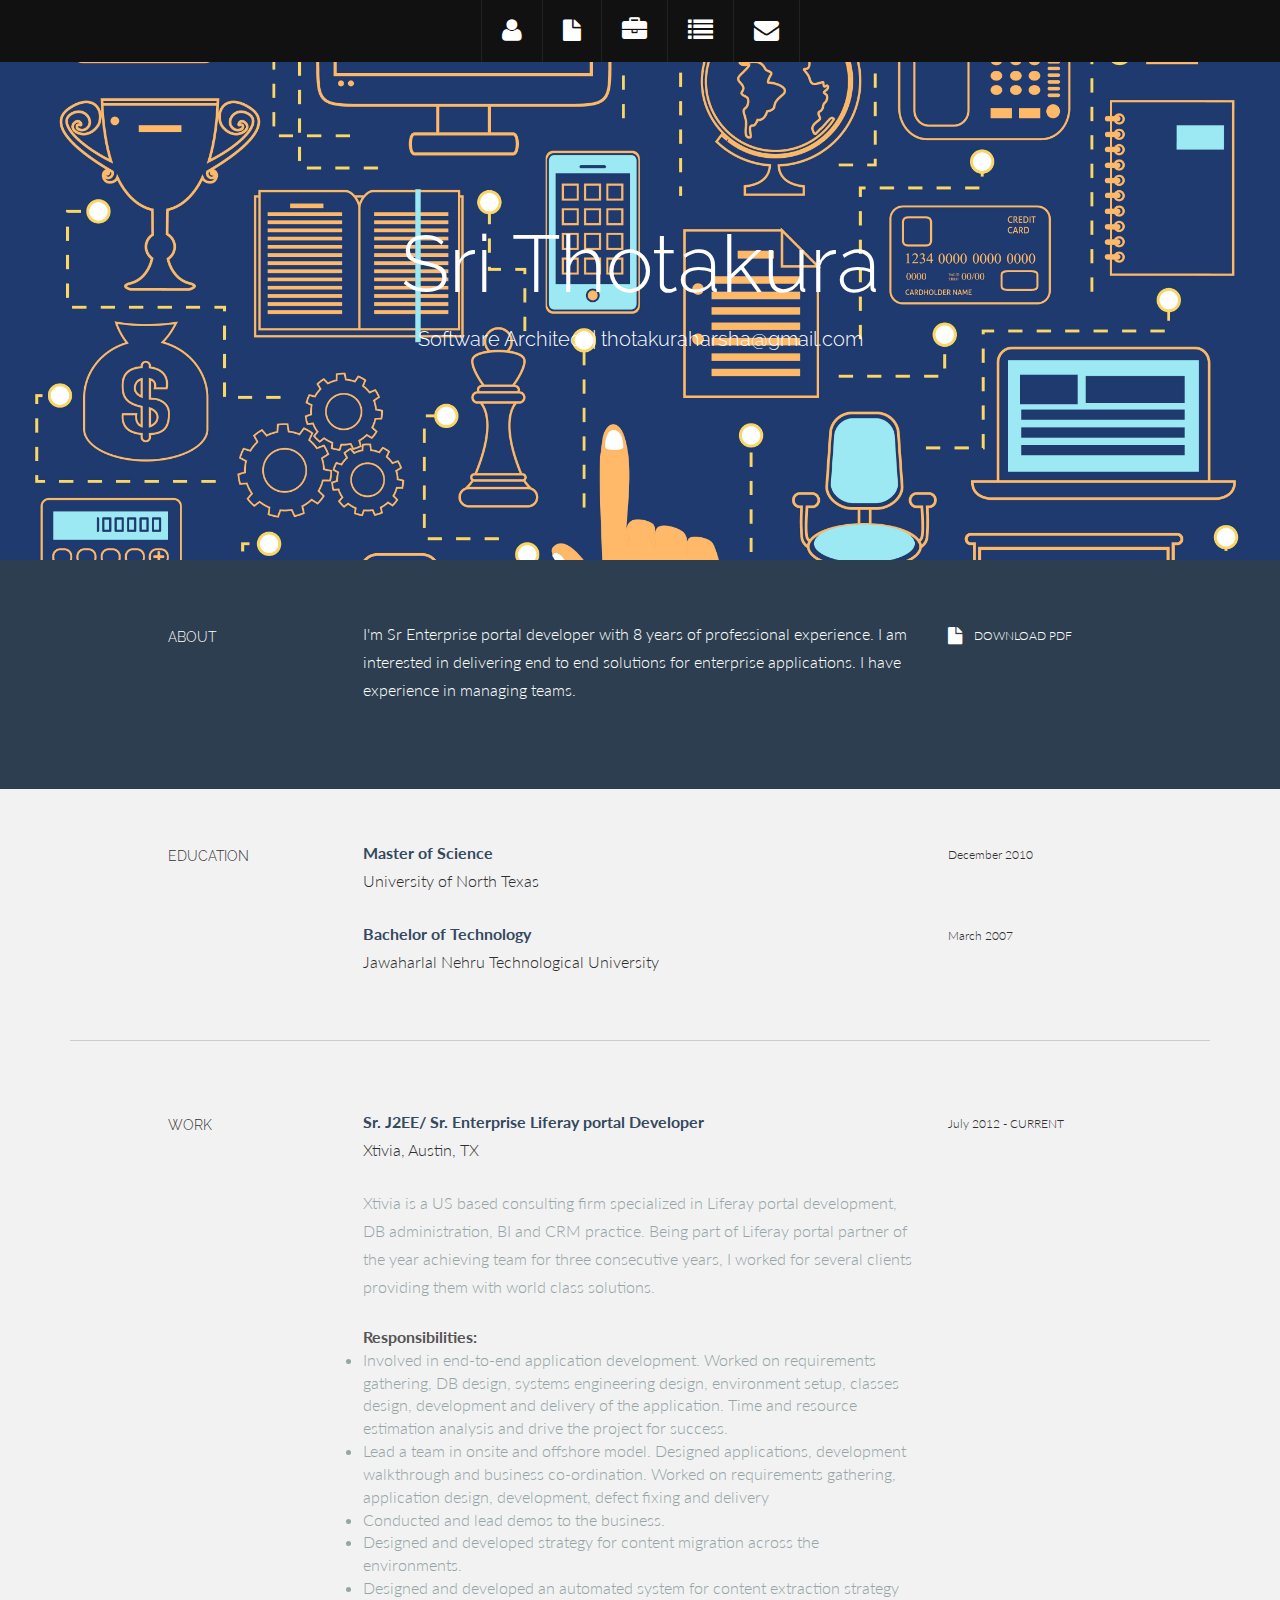
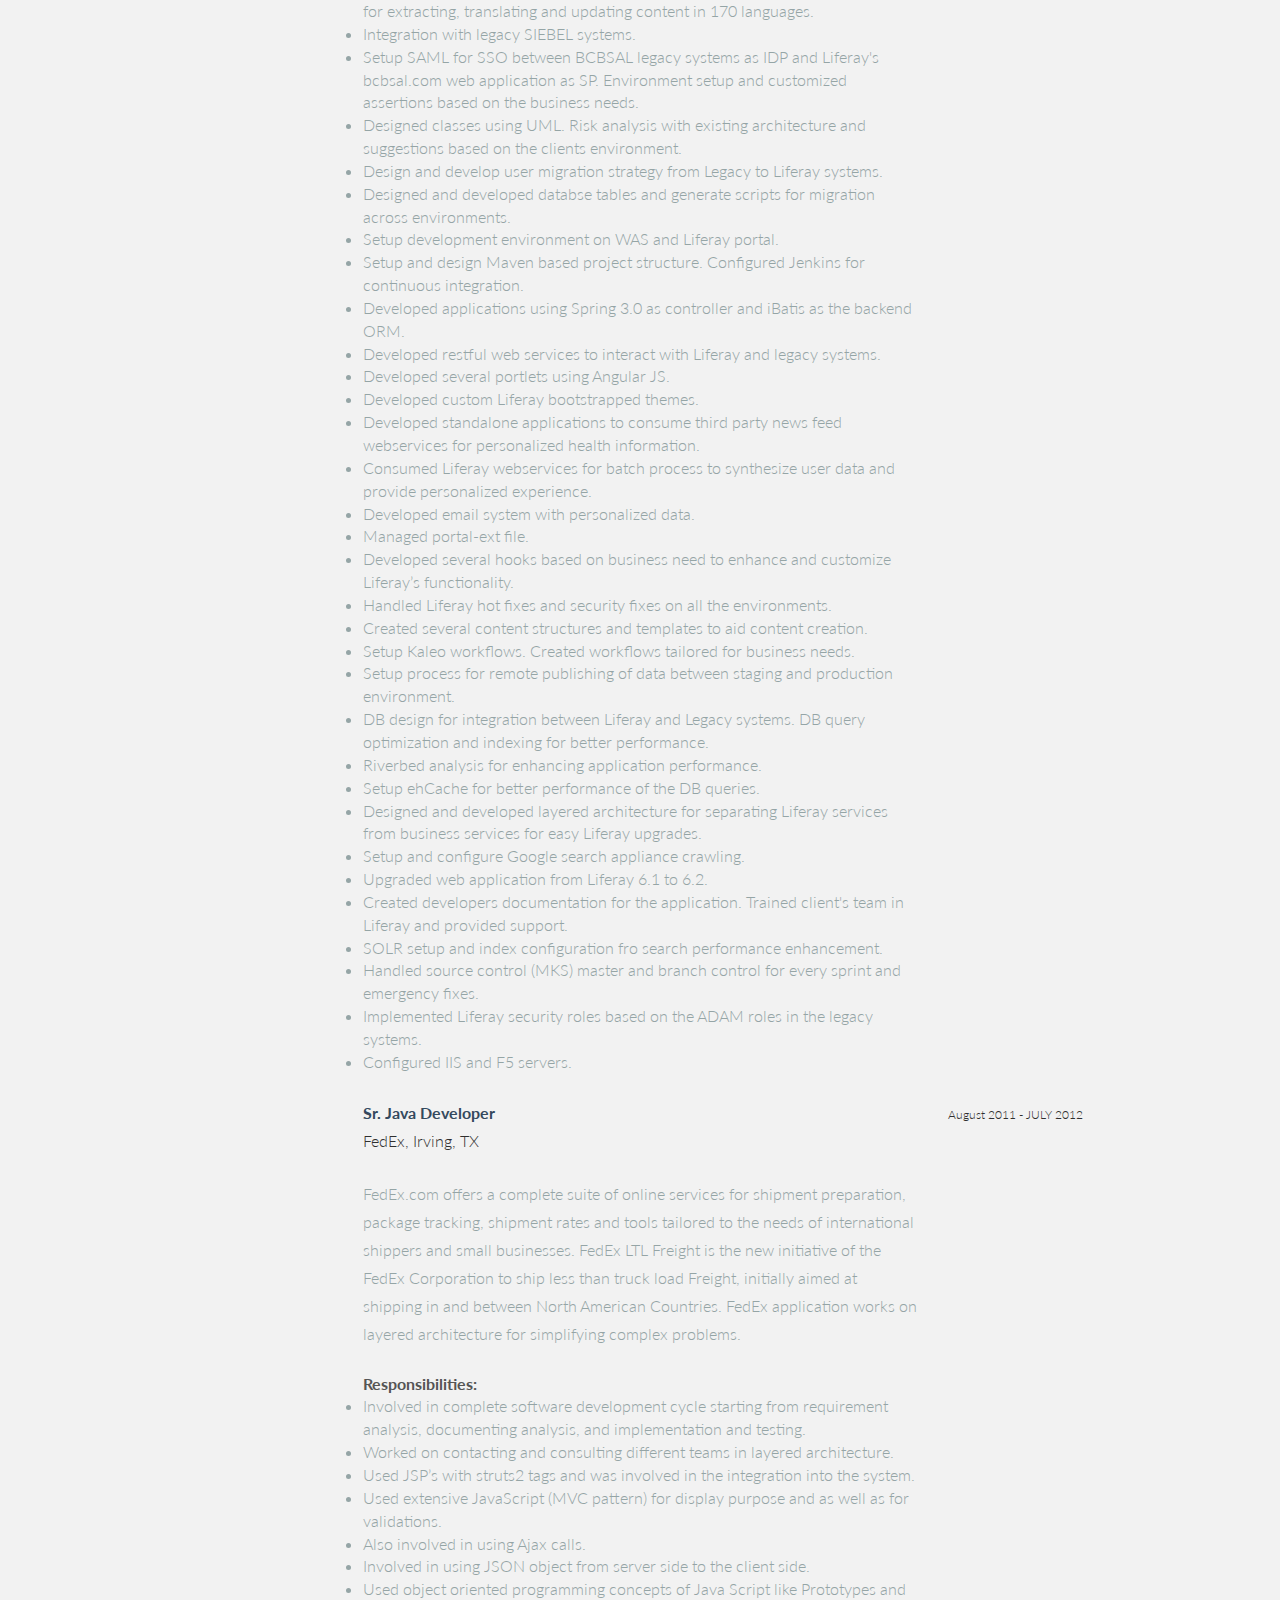
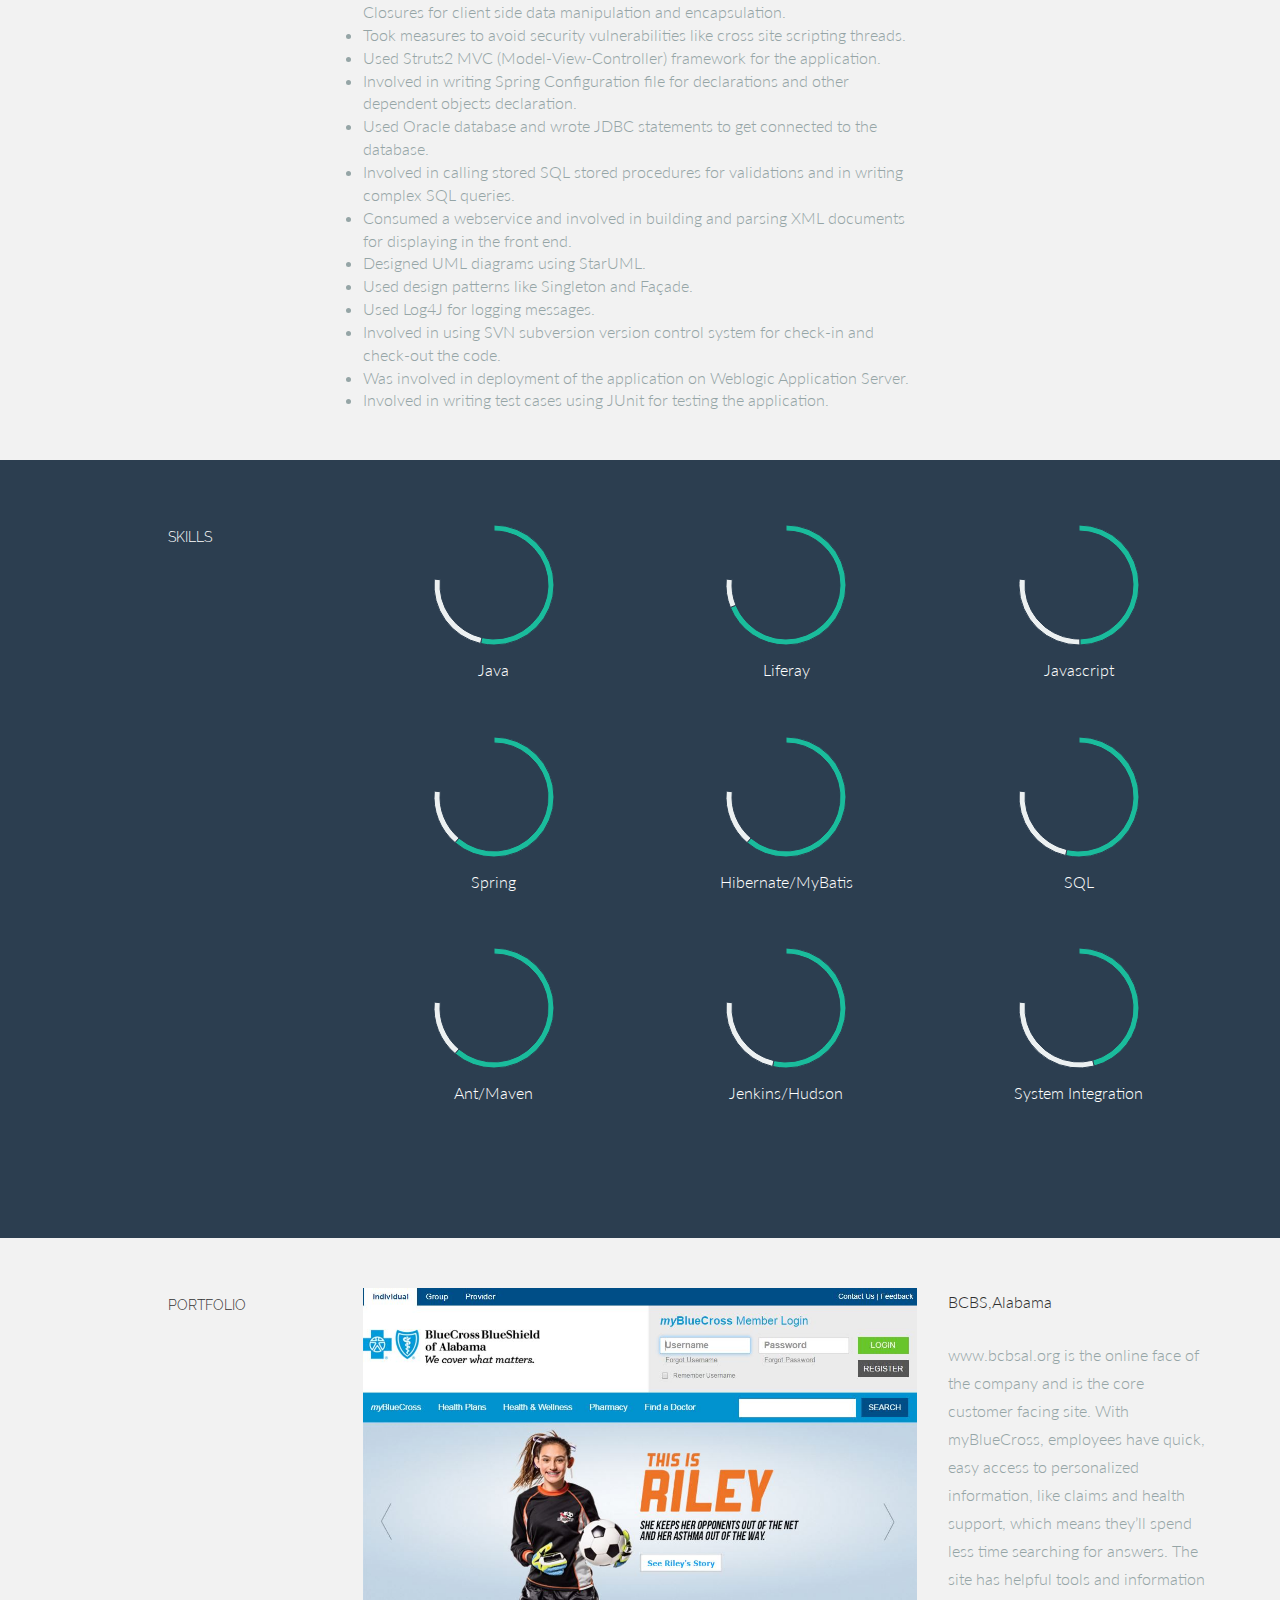
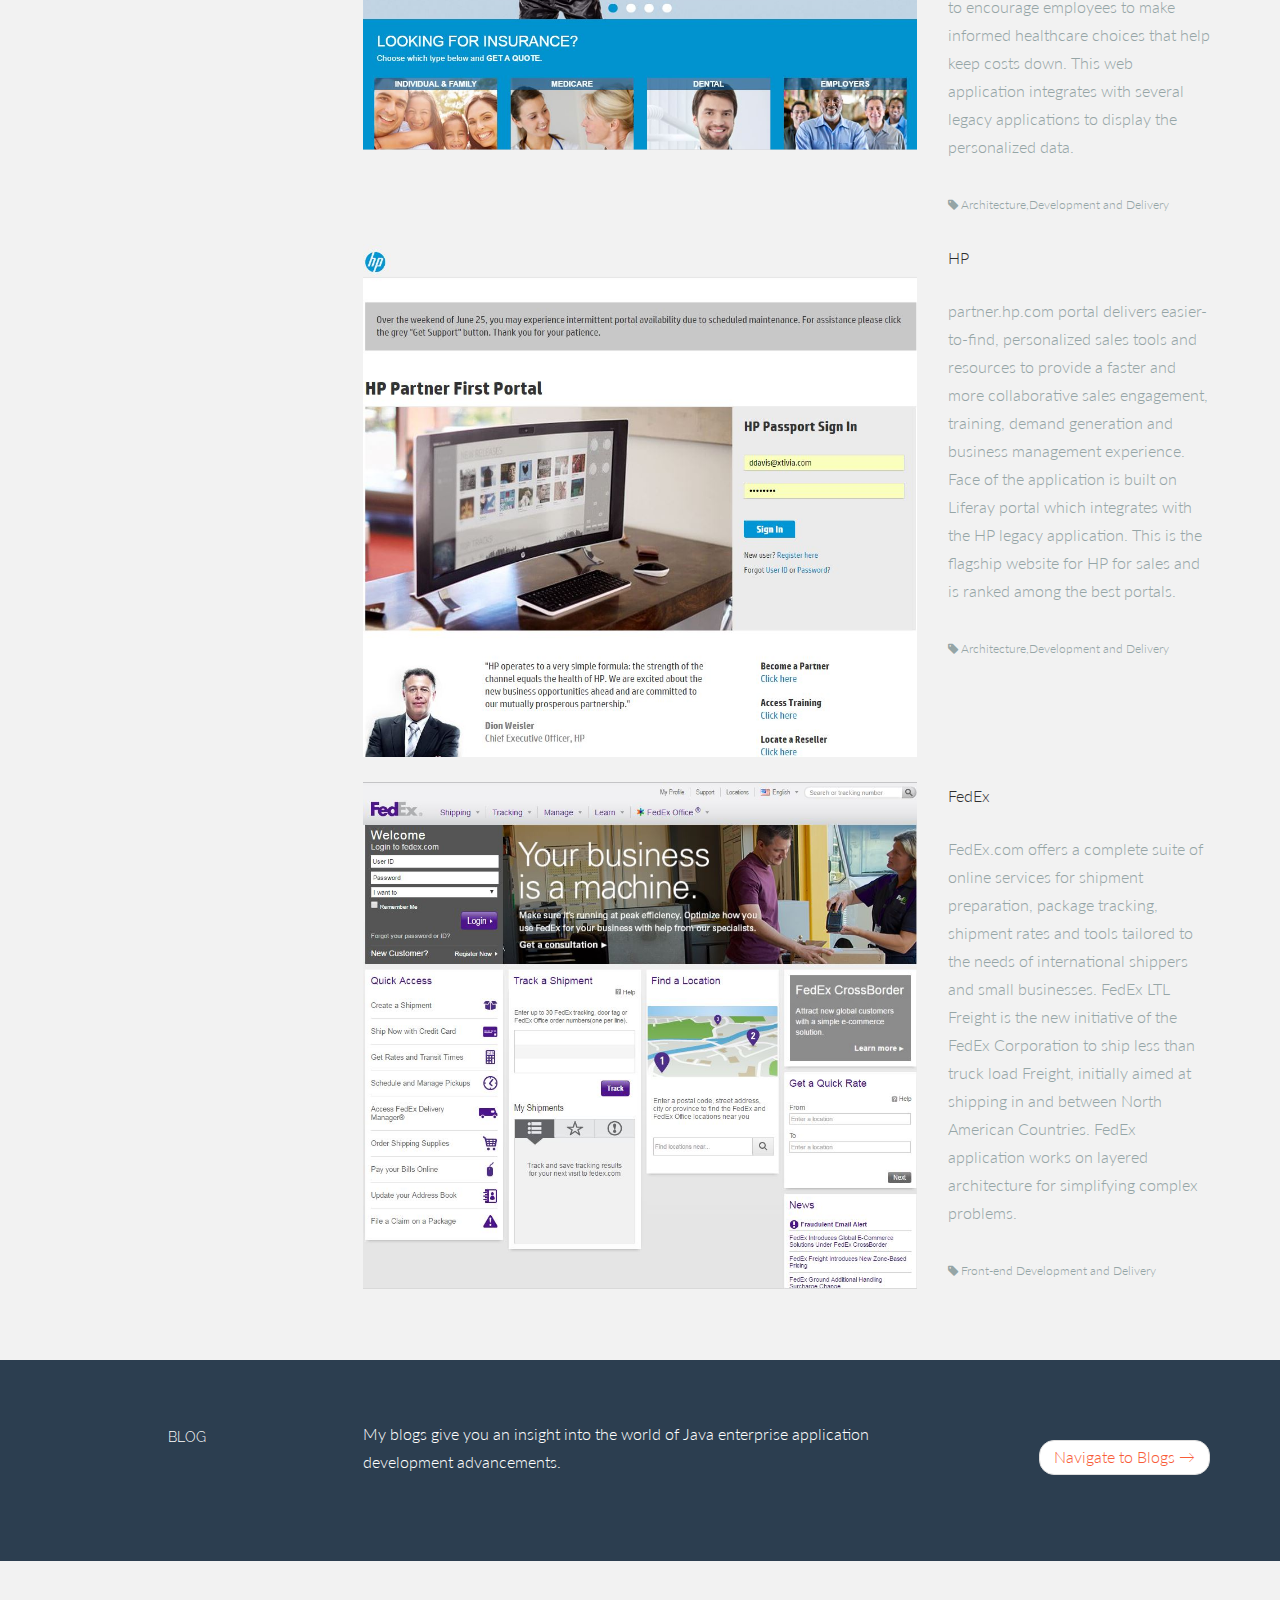
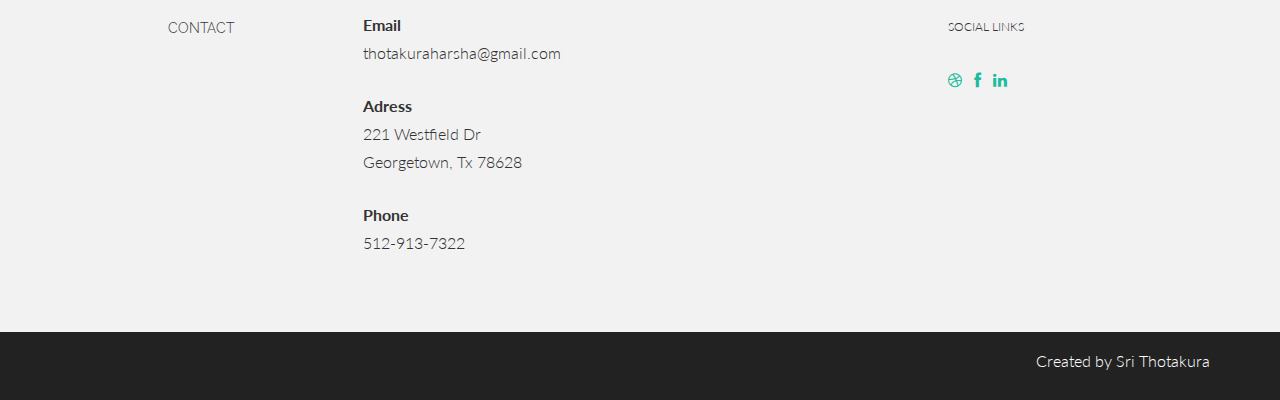
==== commit 0026cab1: "Updated typos" ====
--- a/index.html
+++ b/index.html
@@ -87,7 +87,7 @@
 					<h5>ABOUT</h5>
 				</div>
 				<div class="col-lg-6">
-					<p>I'm Sr Enterprise portal developer with 8 years of professional experience. I am interested in delivering end to end solutions for enterprise applications. I have exprience in managing a team.</p>
+					<p>I'm Sr Enterprise portal developer with 8 years of professional experience. I am interested in delivering end to end solutions for enterprise applications. I have experience in managing teams.</p>
 				</div>
 				<div class="col-lg-3">
 					<p><a href="assets/doc/Sri-Thota.doc"><i class="icon-file"></i></a> <sm>DOWNLOAD PDF</sm></p>
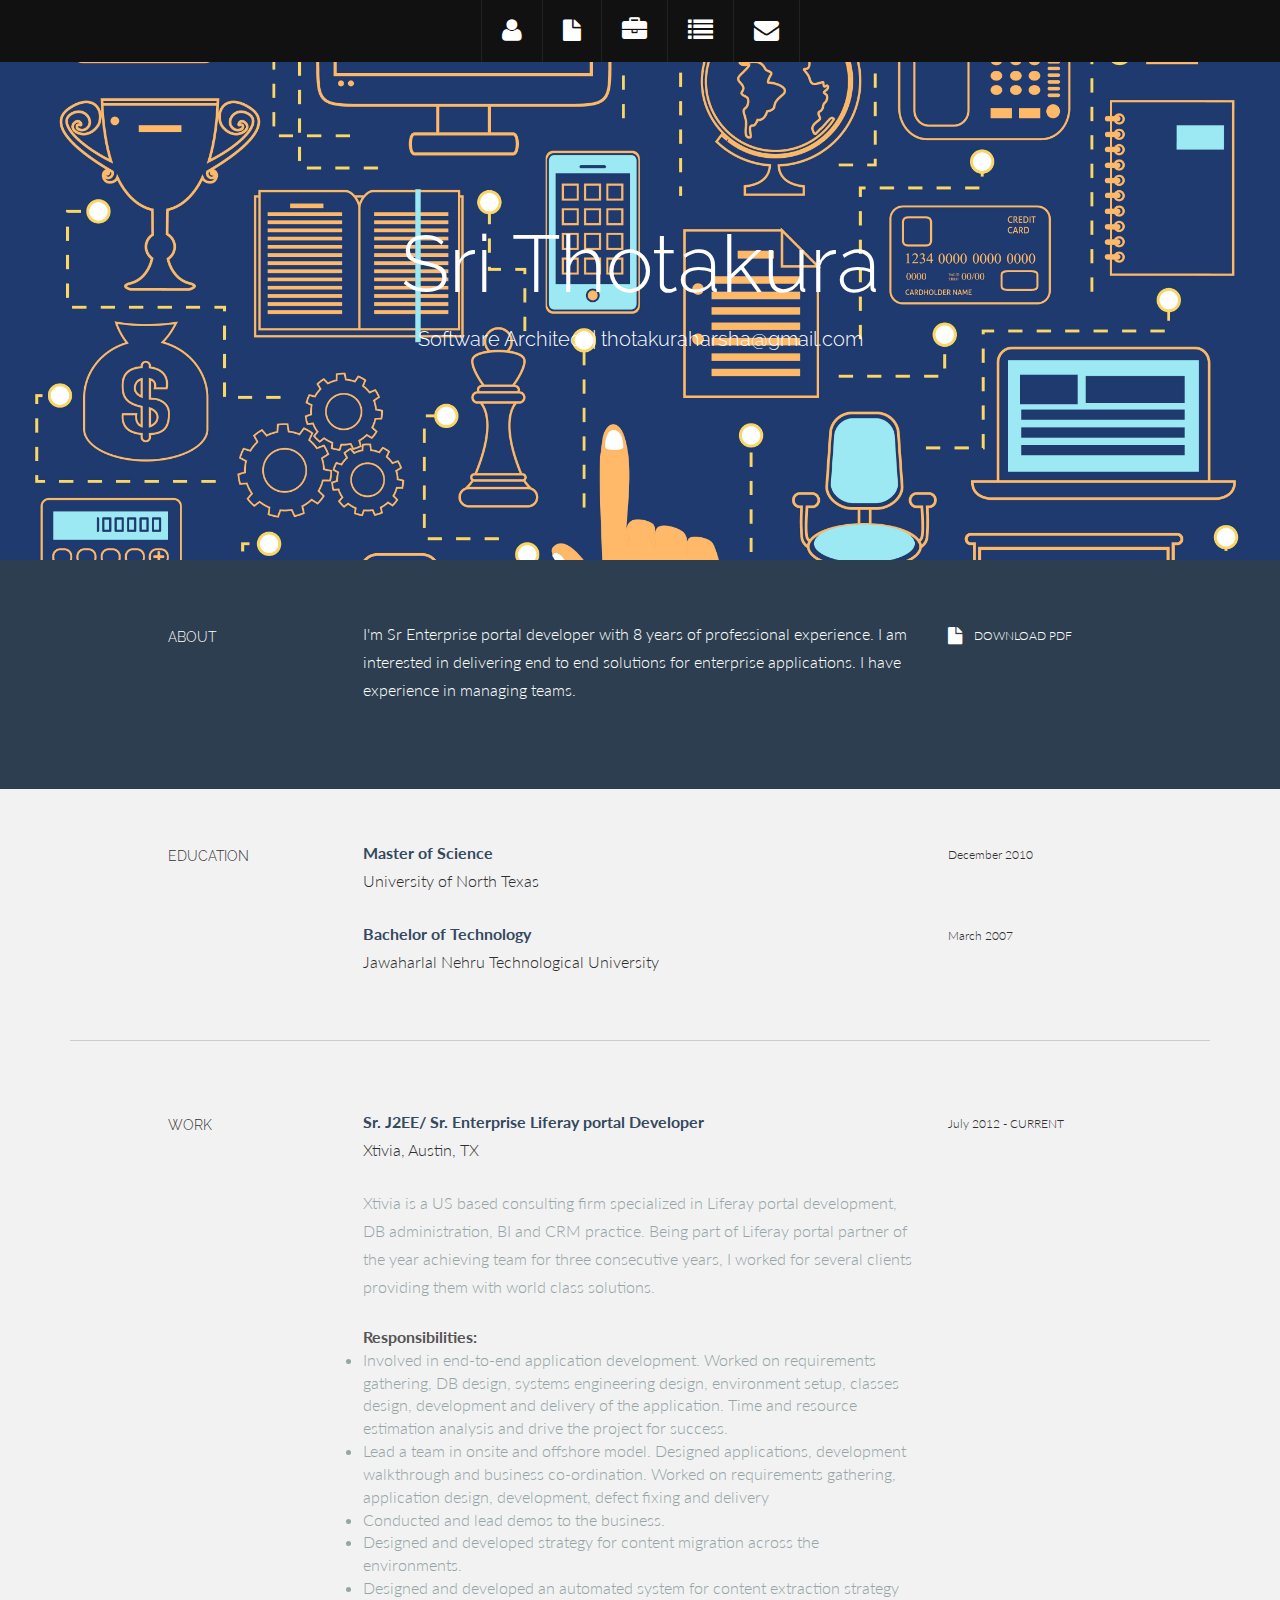
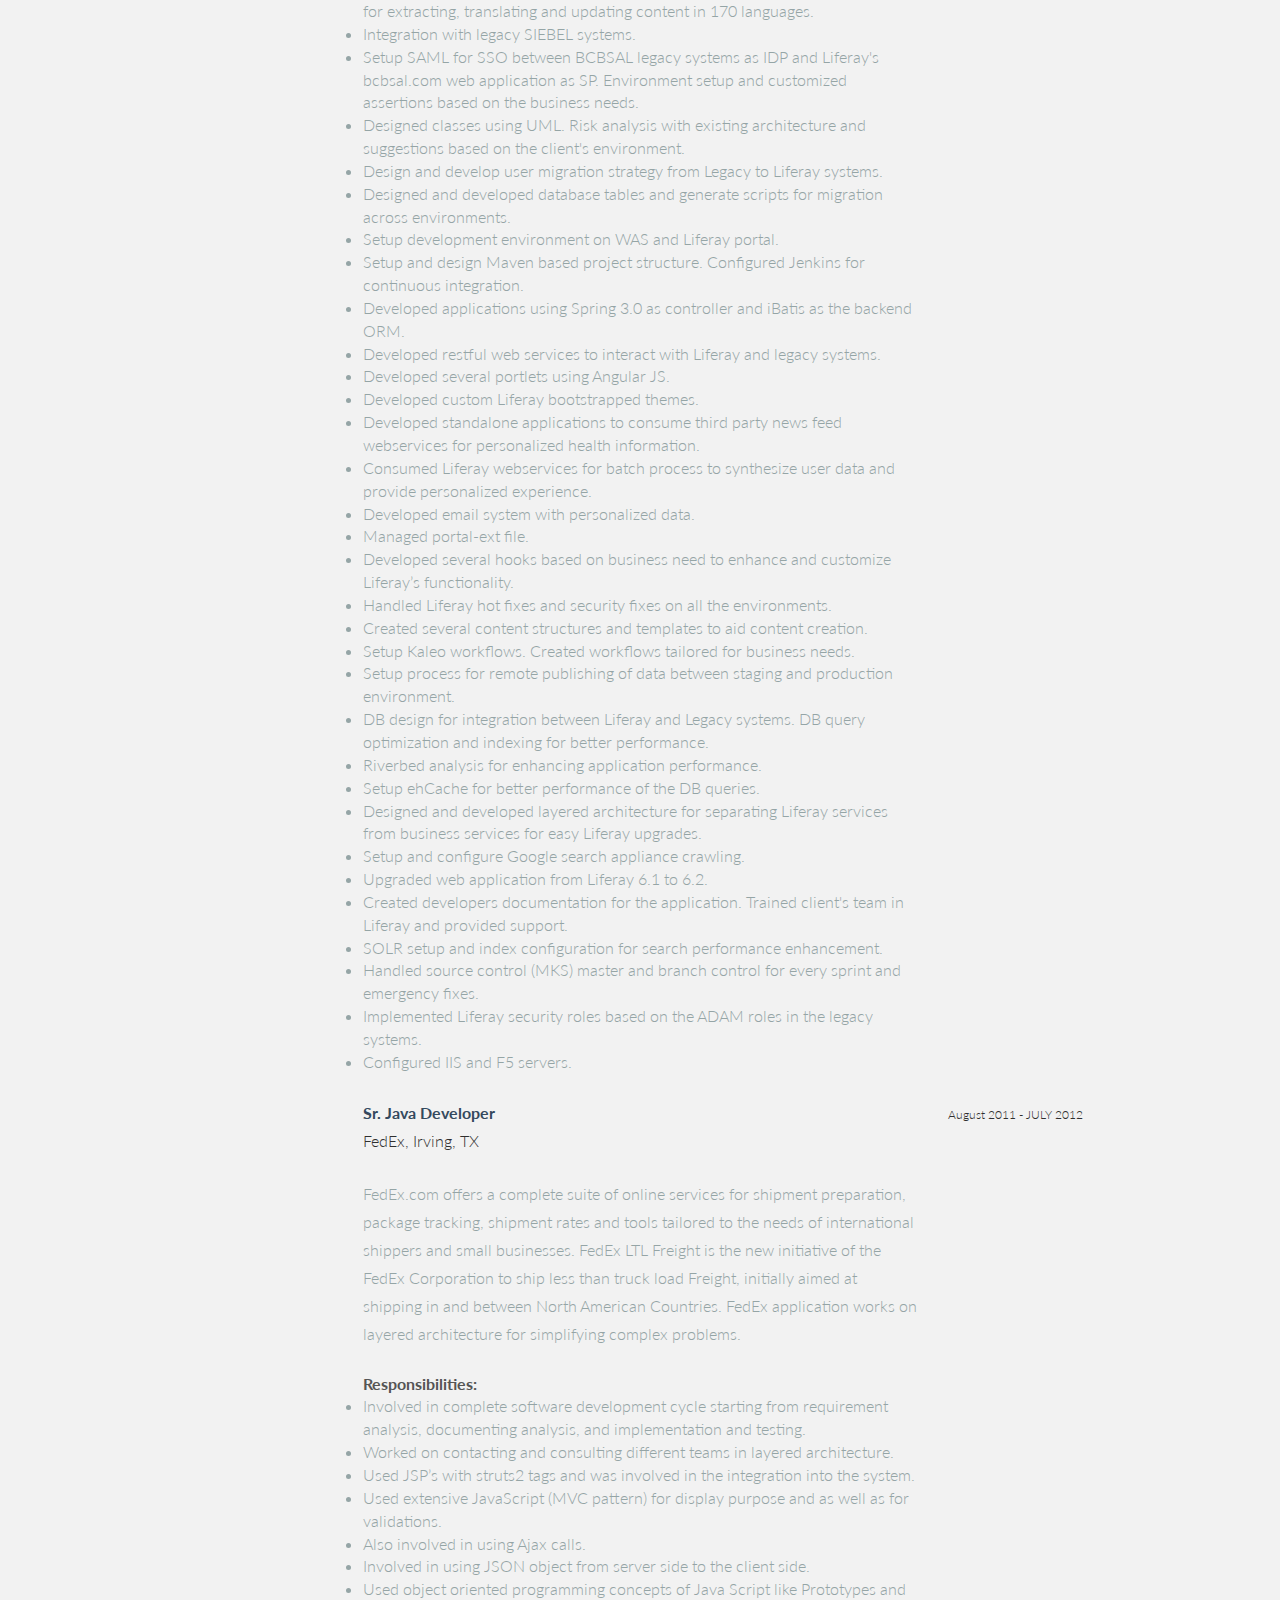
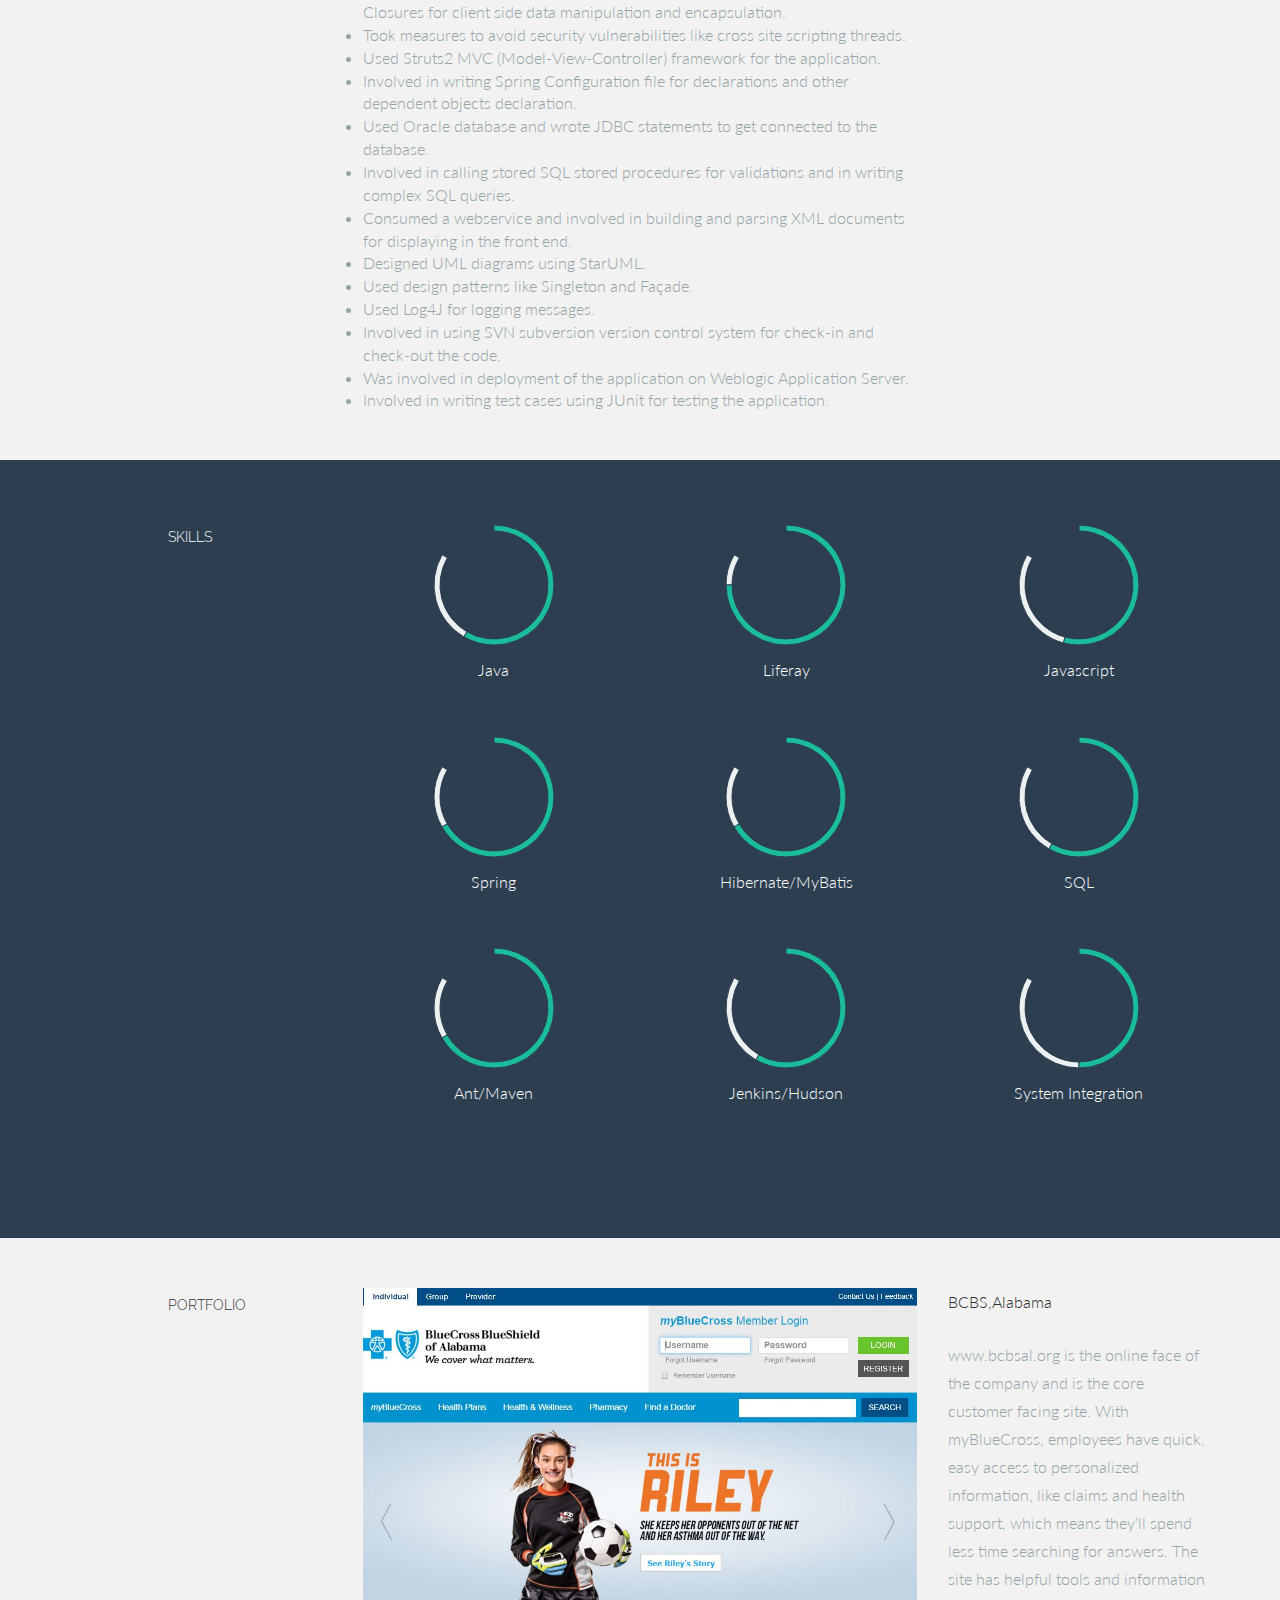
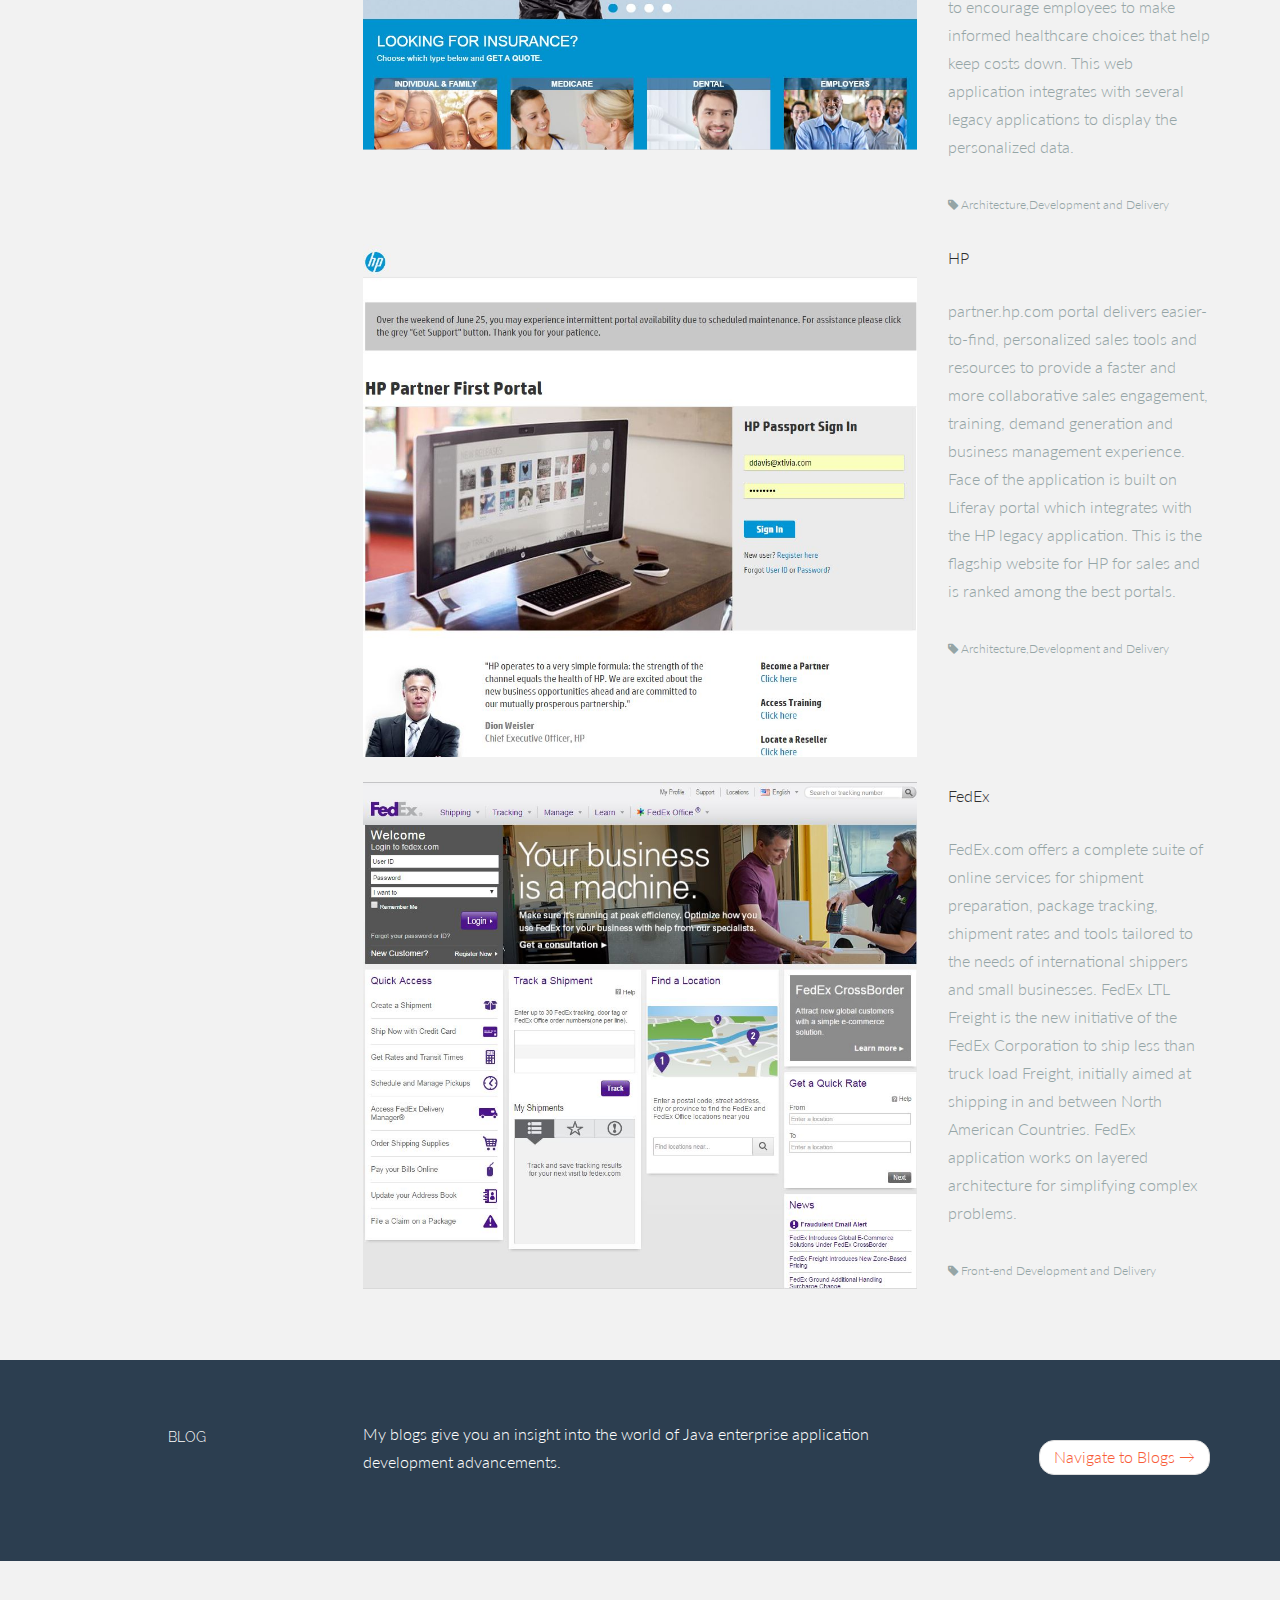
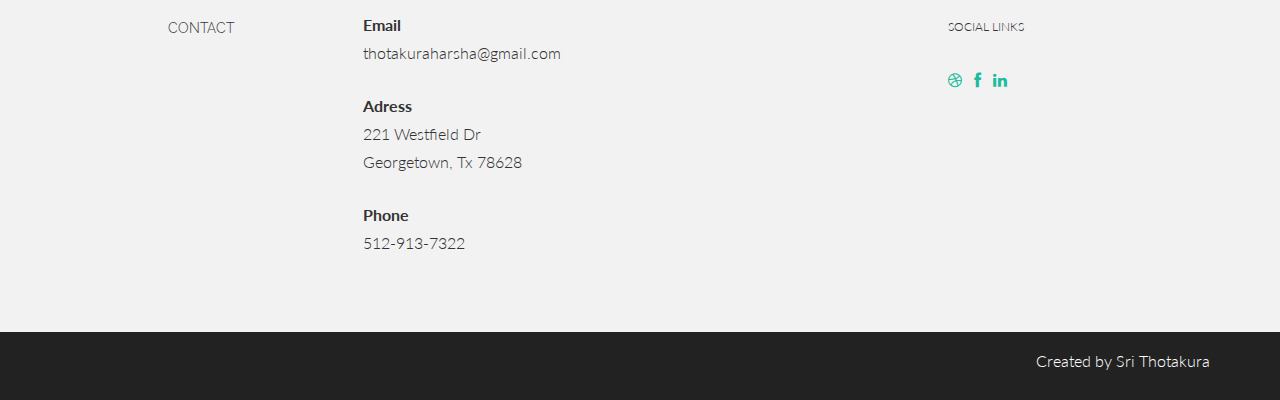
==== commit 3936919f: "Fixed typos" ====
--- a/index.html
+++ b/index.html
@@ -151,9 +151,9 @@
 					   <li>	Designed and developed an automated  system for content extraction strategy for extracting, translating and updating content in 170 languages.
 					   <li>Integration with legacy SIEBEL systems.
                        <li>	Setup SAML for SSO between BCBSAL legacy systems as IDP and Liferay's bcbsal.com web application as SP. Environment setup and customized assertions based on the business needs.
-                       <li>	Designed classes using UML. Risk analysis with existing architecture and suggestions based on the clients environment.
+                       <li>	Designed classes using UML. Risk analysis with existing architecture and suggestions based on the client's environment.
                        <li>	Design and develop user migration strategy from Legacy to Liferay systems. 
-                       <li>	Designed and developed databse tables and generate scripts for migration across environments.
+                       <li>	Designed and developed database tables and generate scripts for migration across environments.
                        <li>	Setup development environment on WAS and Liferay portal.
                        <li>	Setup and design Maven based project structure. Configured Jenkins for continuous integration.
                        <li>	Developed applications using Spring 3.0 as controller and iBatis as the backend ORM.   
@@ -176,7 +176,7 @@
                        <li>	Setup and configure Google search appliance crawling.
                        <li>	Upgraded web application from Liferay 6.1 to 6.2. 
                        <li>	Created developers documentation for the application. Trained client's team in Liferay and provided support.
-                       <li>	SOLR setup and index configuration fro search performance enhancement.
+                       <li>	SOLR setup and index configuration for search performance enhancement.
                        <li>	Handled source control (MKS) master and branch control for every sprint and emergency fixes.
                        <li>	Implemented Liferay security roles based on the ADAM roles in the legacy systems.
 					   <li>	Configured IIS and F5 servers.
